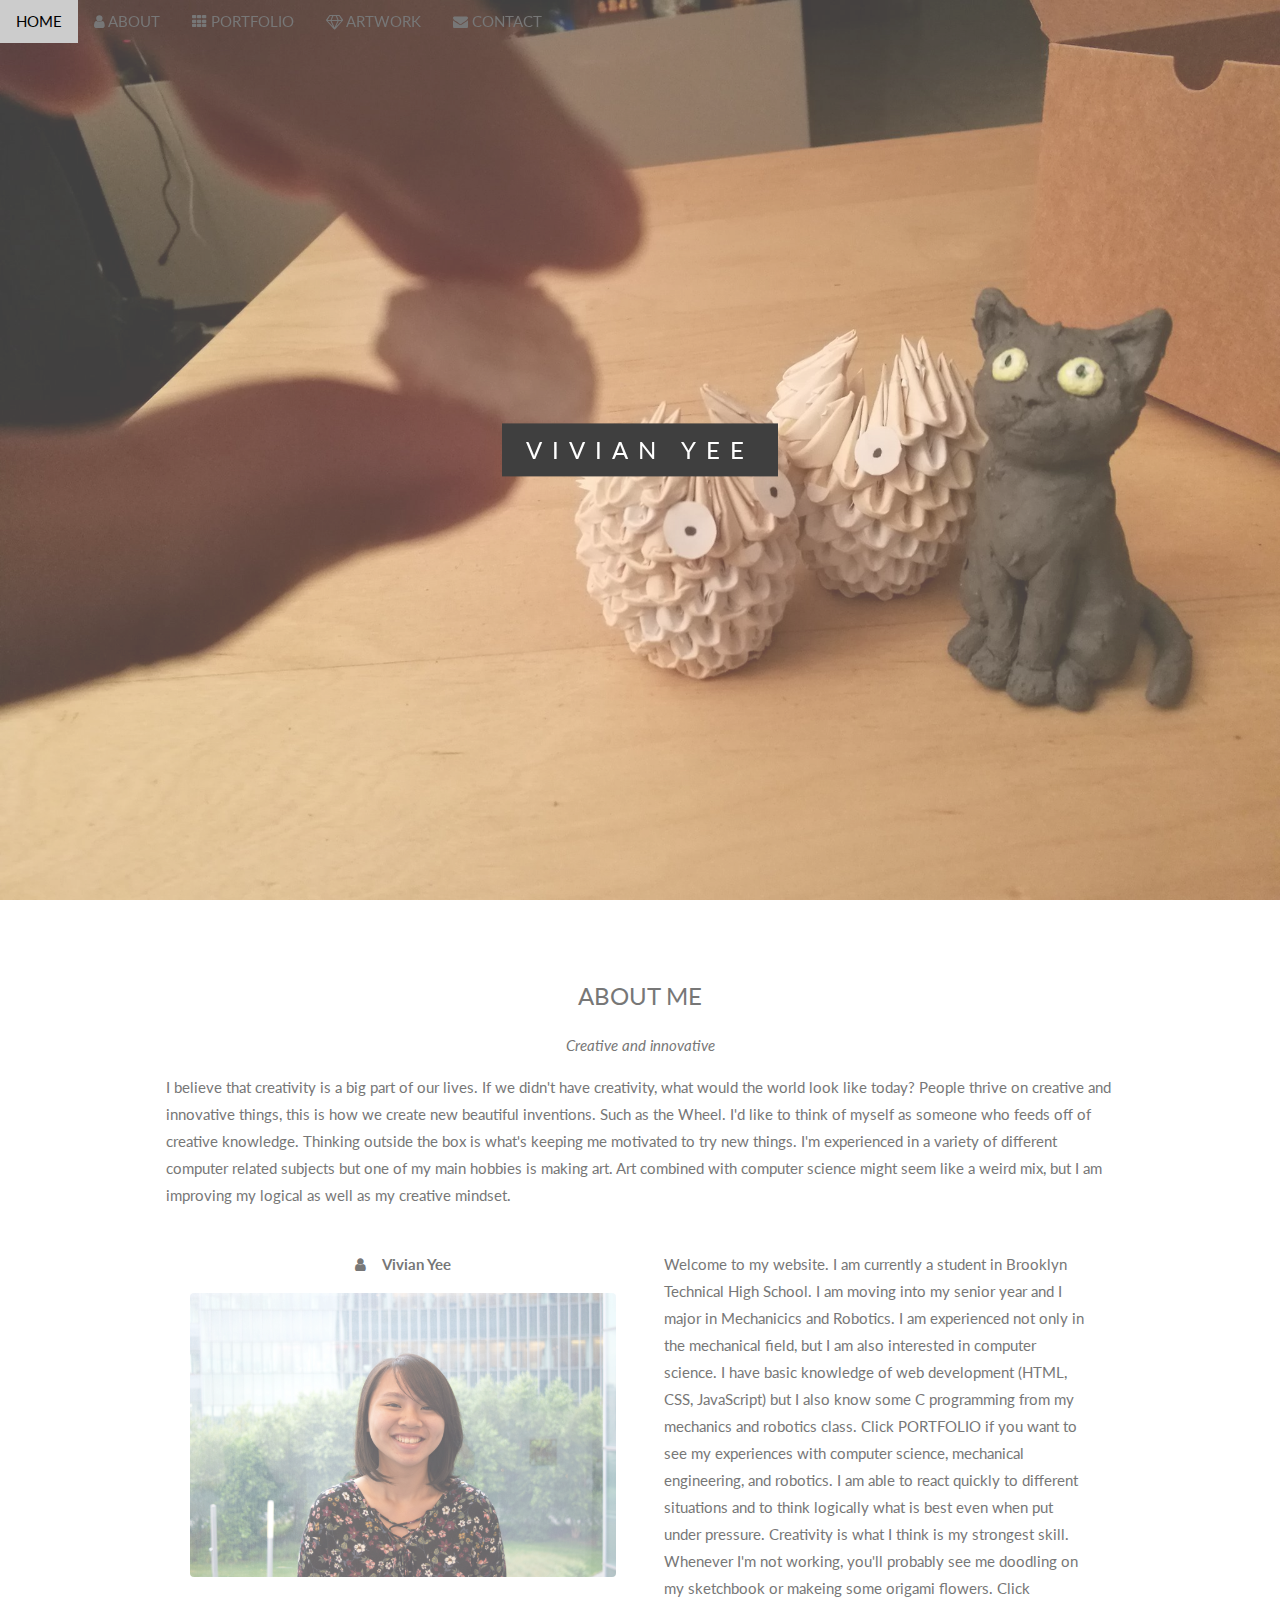
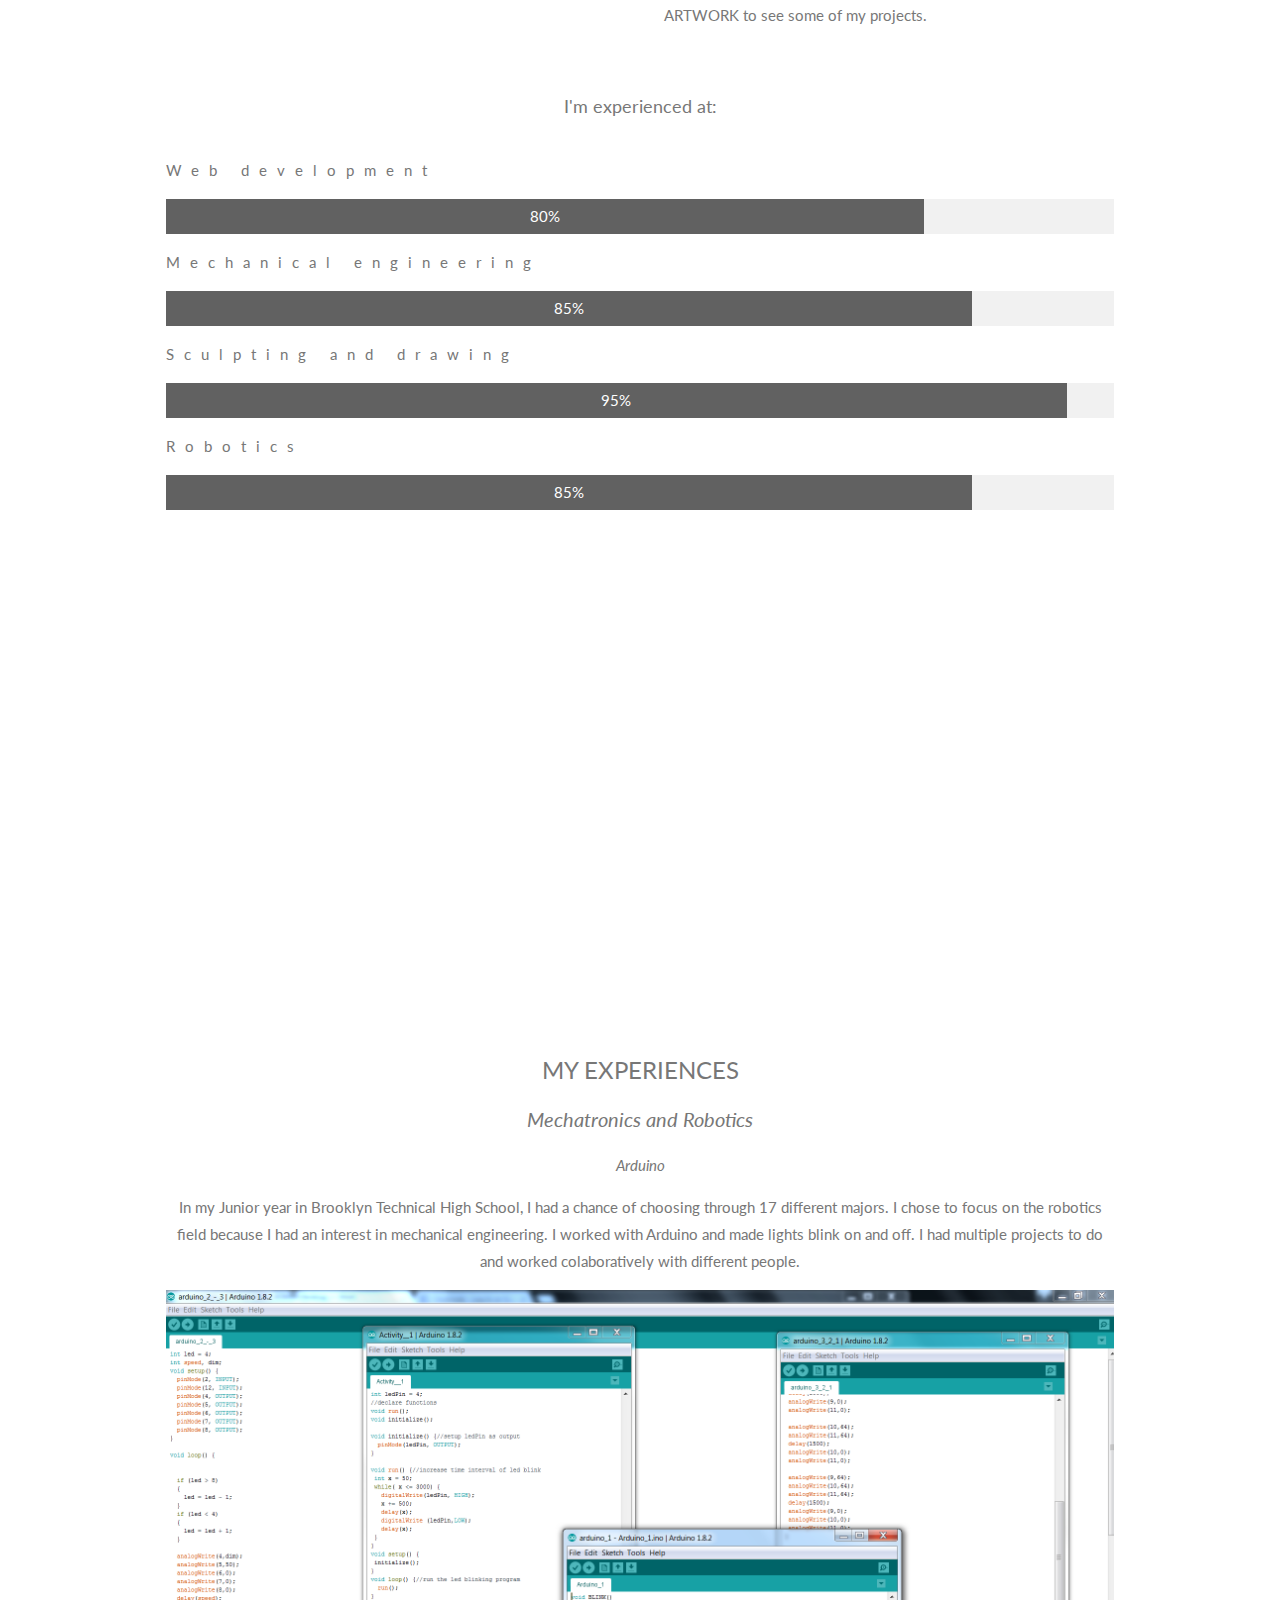
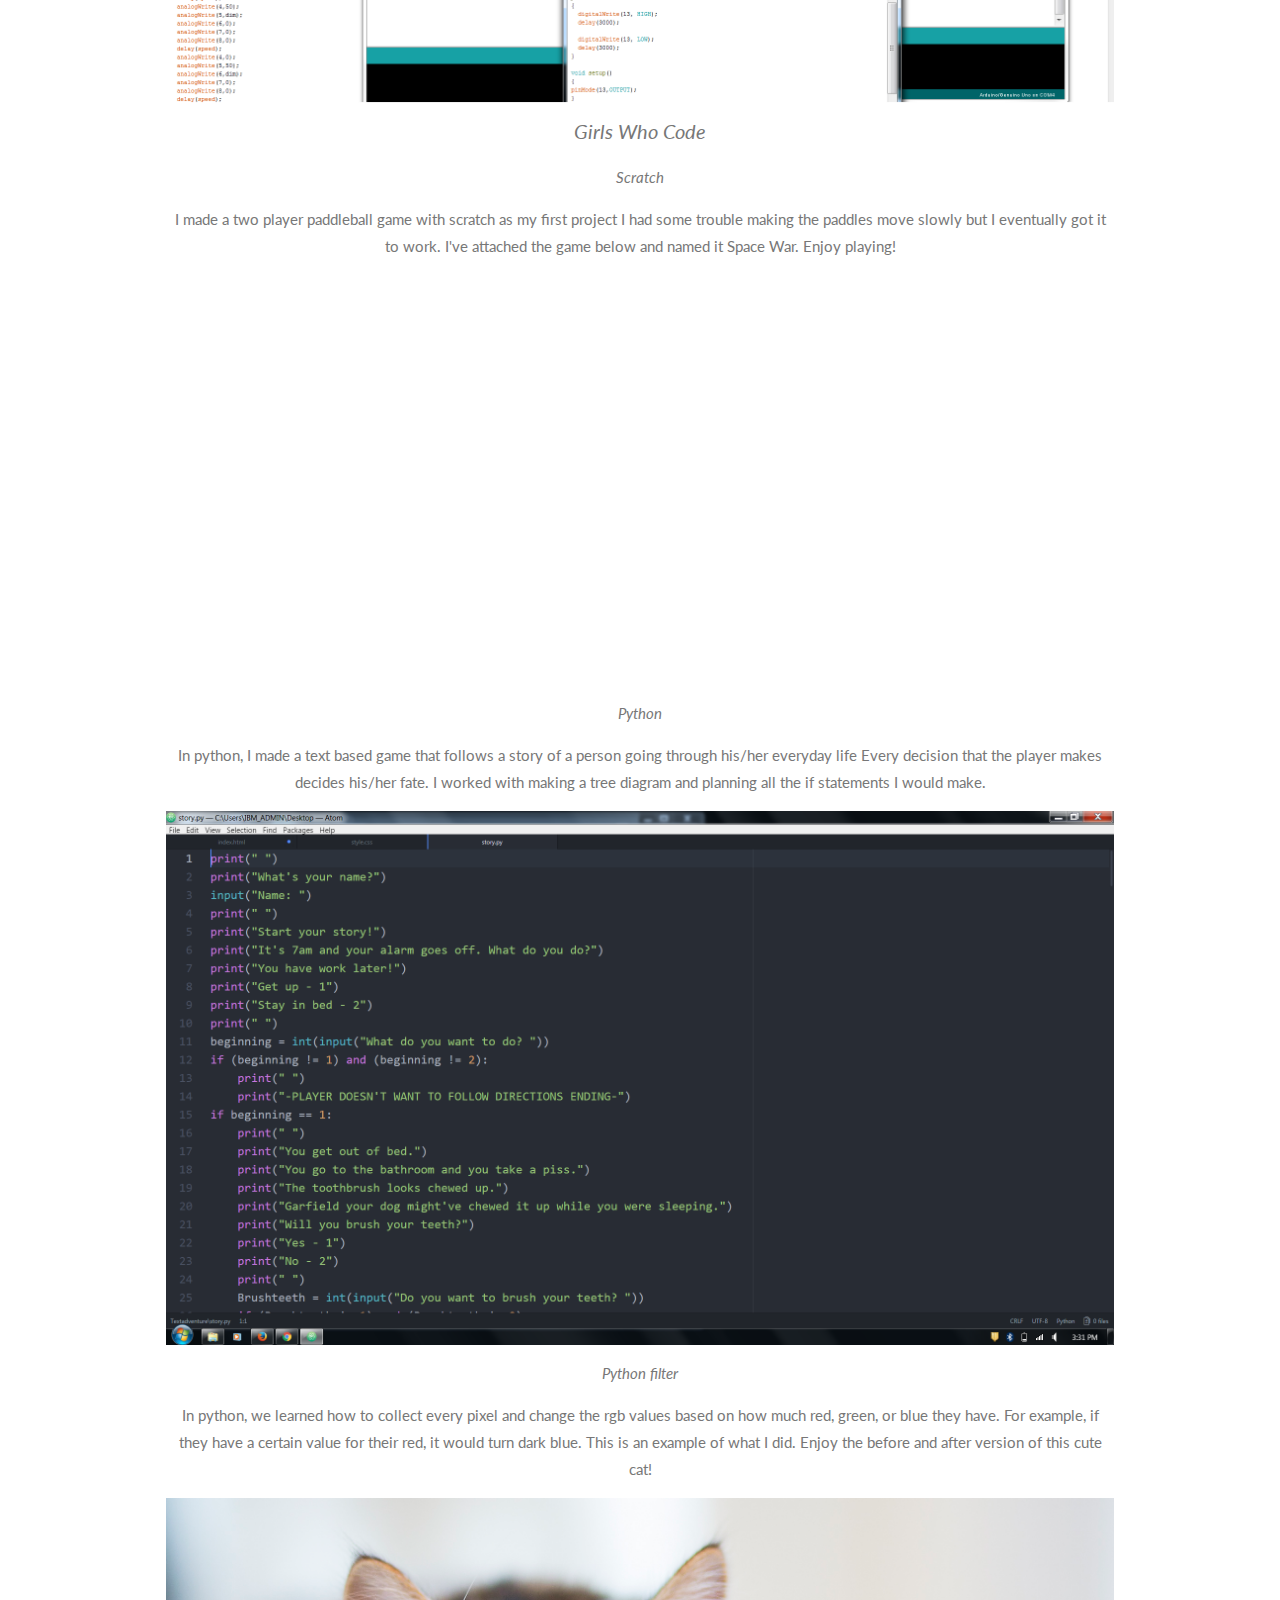
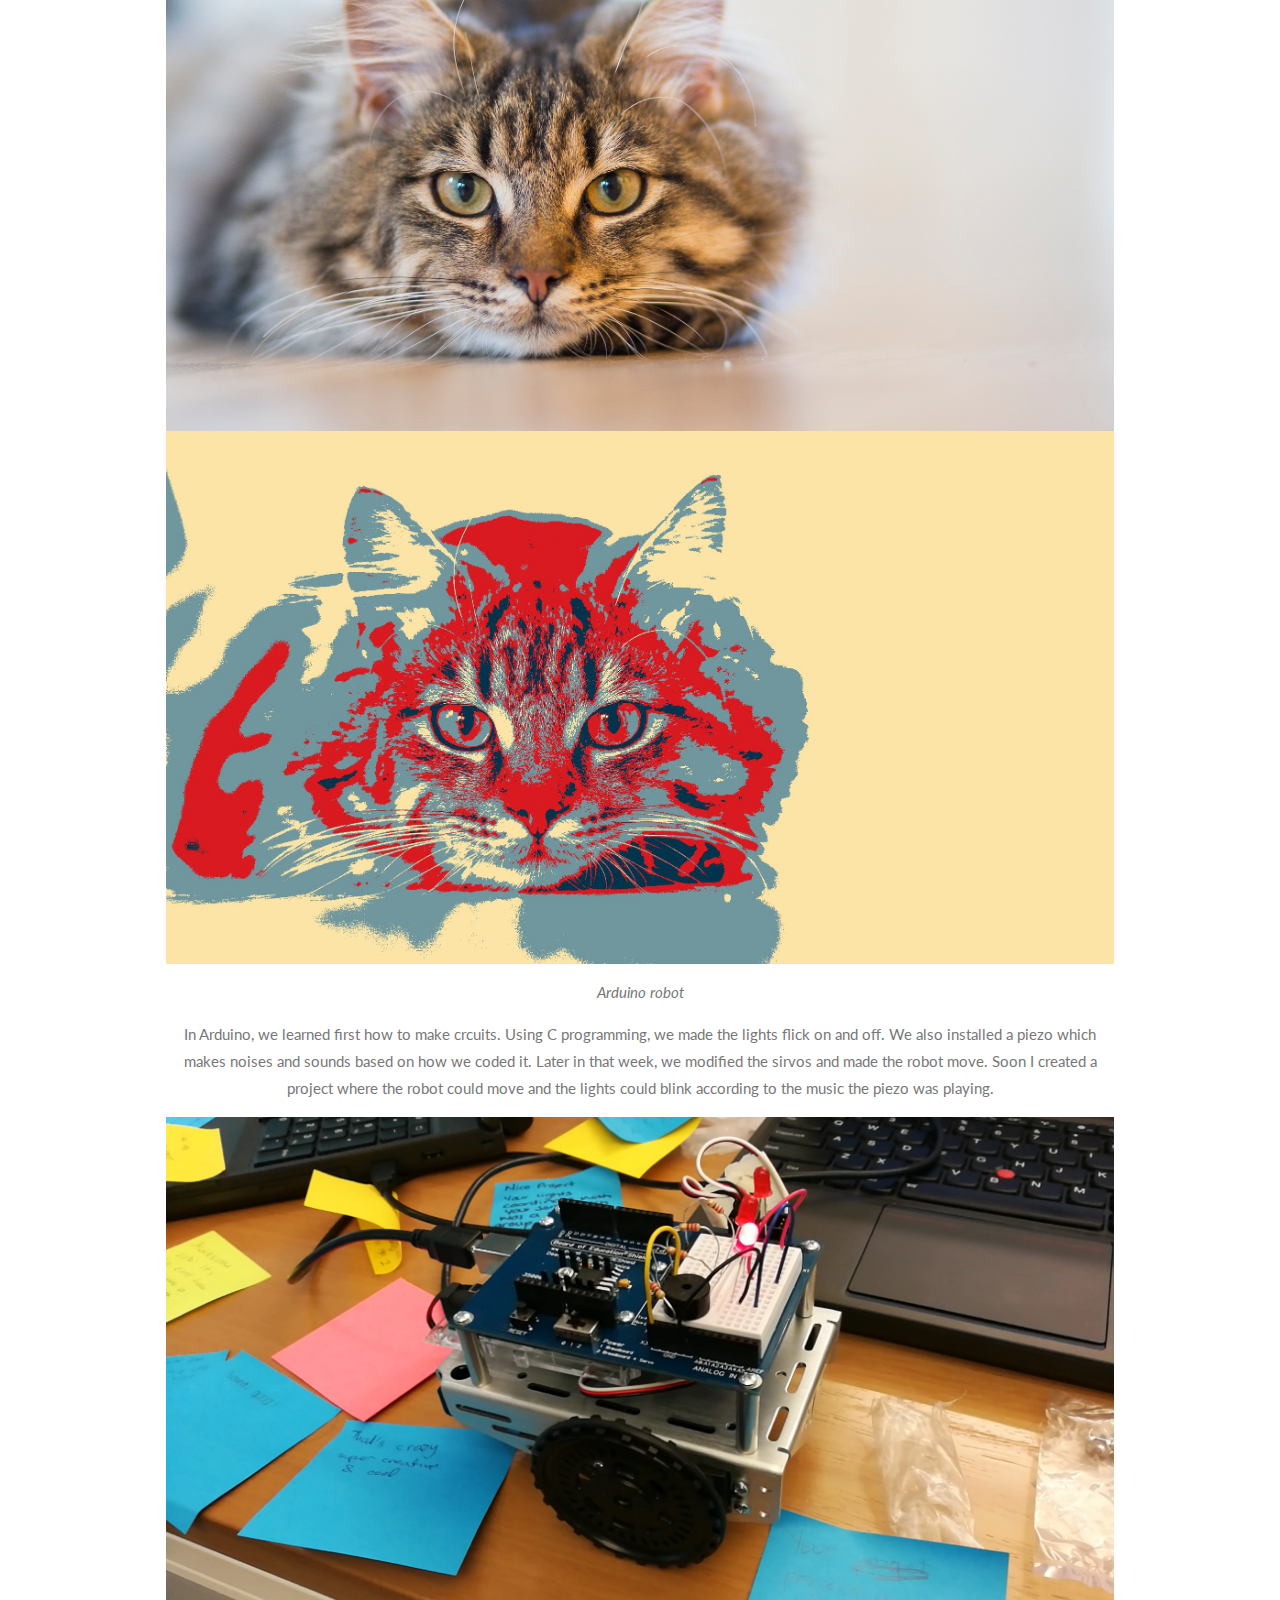
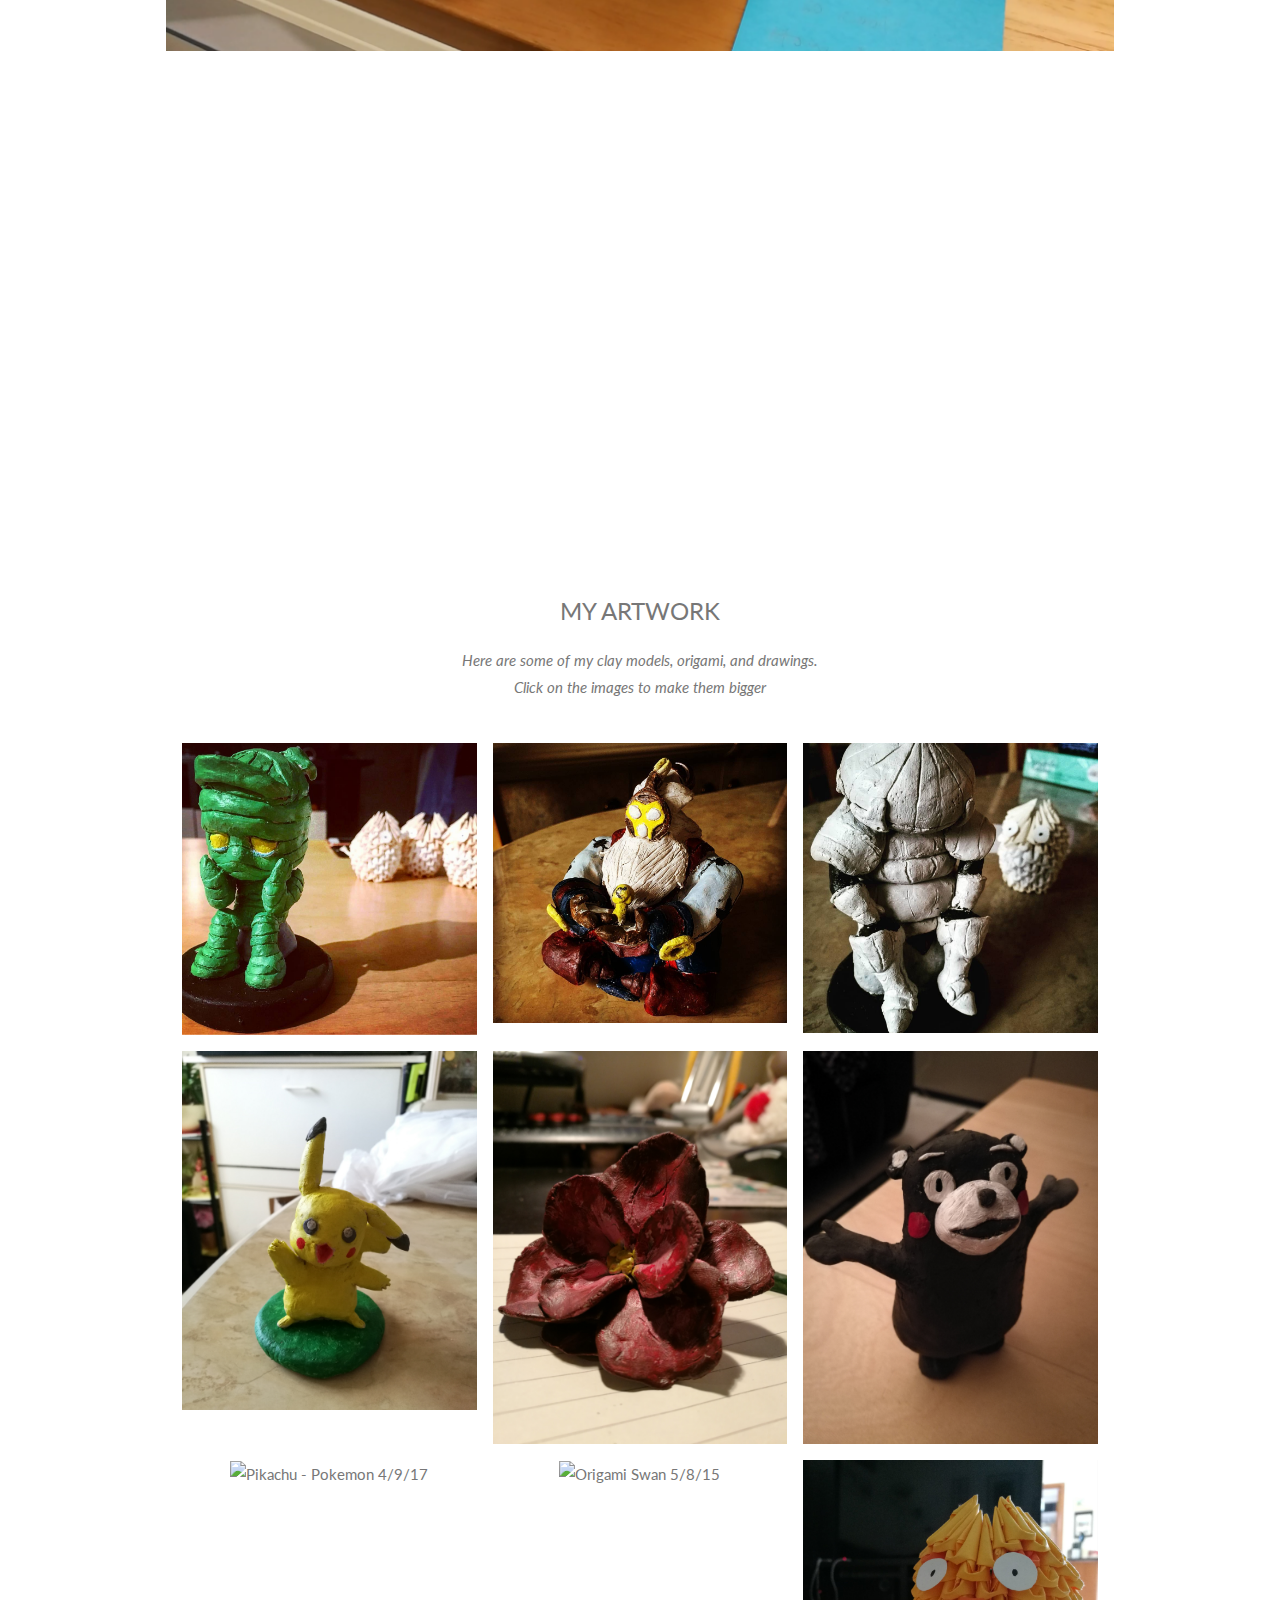
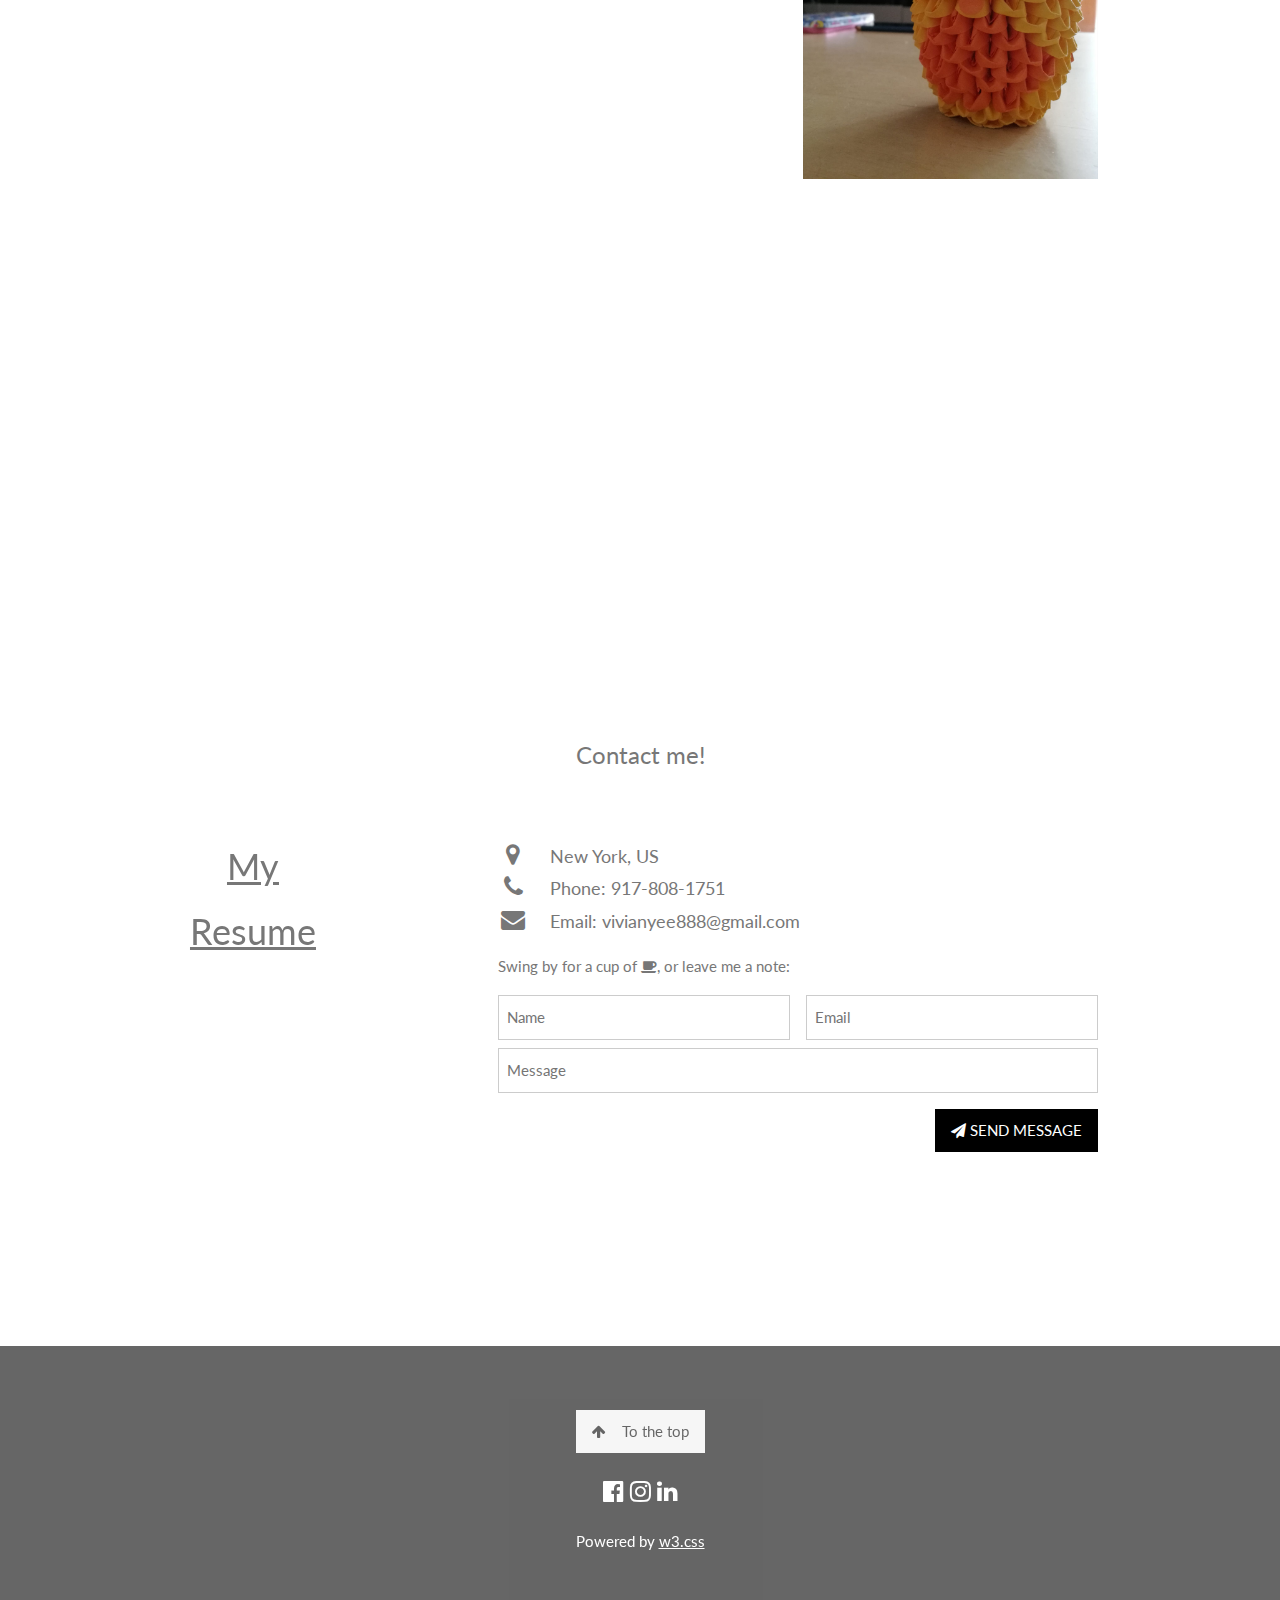
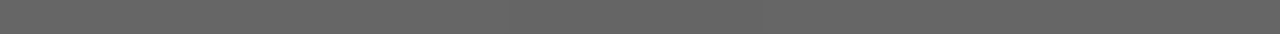
==== index.html @ e50b9c4d "Update index.html" ====
<!-- <!DOCTYPE html>
<html>
  <head>
    <meta charset="utf-8">
    <title>VIVIAN</title>
    <link rel="stylesheet" href="style.css">
    <link rel="stylesheet" href="https://maxcdn.bootstrapcdn.com/bootstrap/3.3.7/css/bootstrap.min.css">
  </head>
  <body id="first">
    <body scroll="no" style="overflow: hidden">
      <br><br><br><br><br>
    <div class="front"><br>
      <img src="me.jpeg" alt="me"width="250px"class="index1">
      <h1 class="index">VIVIAN YEE</h1><br>
      <p class="white"id="nobak">Hi I'm Vivian and I attend Brooklyn Technical High School. I like to eat cookies and cupcakes. I also enjoy feasting on sushi. I am currently in the Mechatronics and Robotics major.</p>
      <div class="row"class="index1"><center>
        <div class="col-md-4"><h3><a href="index1.html">- Code -</a></h3></div>
        <div class="col-md-4"><h3><a href="index2.html">- Art -</a></h3></div>
        <div class="col-md-4"><h3><a href="index3.html">- Activities -</a></h3></div>
        <div class="col-md-4"><h3><a href="RESUME.pdf">- Resume -</a></h3></div>
      </div><br>
    </div>
  </body>
</html> -->
<!DOCTYPE html>
<html>
<title>Vivian Yee</title>
<meta charset="UTF-8">
<meta name="viewport" content="width=device-width, initial-scale=1">
<link rel="stylesheet" href="https://www.w3schools.com/w3css/4/w3.css">
<link rel="stylesheet" href="https://fonts.googleapis.com/css?family=Lato">
<link rel="stylesheet" href="https://cdnjs.cloudflare.com/ajax/libs/font-awesome/4.7.0/css/font-awesome.min.css">
<style>
body,h1,h2,h3,h4,h5,h6 {font-family: "Lato", sans-serif;}
body, html {
    height: 100%;
    color: #777;
    line-height: 1.8;
}

/* Create a Parallax Effect */
.bgimg-1, .bgimg-2, .bgimg-3, .bgimg-4 {
    background-attachment: fixed;
    background-position: center;
    background-repeat: no-repeat;
    background-size: cover;
}

/* First image (Logo. Full height) */
.bgimg-1 {
    background-image: url('cat.jpg');
    min-height: 100%;
}

/* Second image (Portfolio) */
.bgimg-2 {
    background-image: url("nut.jpg");
    min-height: 400px;
}

/* Third image (Contact) */
.bgimg-3 {
    background-image: url("aot.jpg");
    min-height: 400px;
}

.bgimg-4{
  background-image: url(gif.gif);
  min-height: 400px;
}

.w3-wide {letter-spacing: 10px;}
.w3-hover-opacity {cursor: pointer;}

/* Turn off parallax scrolling for tablets and phones */
@media only screen and (max-device-width: 1024px) {
    .bgimg-1, .bgimg-2, .bgimg-3, .bgimg-4 {
        background-attachment: scroll;
    }
}
</style>
<body>

<!-- Navbar (sit on top) -->
<div class="w3-top">
  <div class="w3-bar" id="myNavbar">
    <a class="w3-bar-item w3-button w3-hover-black w3-hide-medium w3-hide-large w3-right" href="javascript:void(0);" onclick="toggleFunction()" title="Toggle Navigation Menu">
      <i class="fa fa-bars"></i>
    </a>
    <a href="#home" class="w3-bar-item w3-button">HOME</a>
    <a href="#about" class="w3-bar-item w3-button w3-hide-small"><i class="fa fa-user"></i> ABOUT</a>
    <a href="#portfolio" class="w3-bar-item w3-button w3-hide-small"><i class="fa fa-th"></i> PORTFOLIO</a>
    <a href="#artwork" class="w3-bar-item w3-button w3-hide-small"><i class="fa fa-diamond"></i> ARTWORK</a>
    <a href="#contact" class="w3-bar-item w3-button w3-hide-small"><i class="fa fa-envelope"></i> CONTACT</a>
    <a href="#" class="w3-bar-item w3-button w3-hide-small w3-right w3-hover-red">
    </a>
  </div>

  <!-- Navbar on small screens -->
  <div id="navDemo" class="w3-bar-block w3-white w3-hide w3-hide-large w3-hide-medium">
    <a href="#about" class="w3-bar-item w3-button" onclick="toggleFunction()">ABOUT</a>
    <a href="#portfolio" class="w3-bar-item w3-button" onclick="toggleFunction()">PORTFOLIO</a>
    <a href="#artwork" class="w3-bar-item w3-button" onclick="toggleFunction()">ARTWORK</a>
    <a href="#contact" class="w3-bar-item w3-button" onclick="toggleFunction()">CONTACT</a>
    <a href="#" class="w3-bar-item w3-button">SEARCH</a>
  </div>
</div>

<!-- First Parallax Image with Logo Text -->
<div class="bgimg-1 w3-display-container w3-opacity-min" id="home">
  <div class="w3-display-middle" style="white-space:nowrap;">
    <span class="w3-center w3-padding-large w3-black w3-xlarge w3-wide w3-animate-opacity">VIVIAN YEE</span>
  </div>
</div>

<!-- Container (About Section) -->
<div class="w3-content w3-container w3-padding-64" id="about">
  <h3 class="w3-center">ABOUT ME</h3>
  <p class="w3-center"><em>Creative and innovative</em></p>
  <p>I believe that creativity is a big part of our lives. If we didn't have creativity, what would the world look like today? People thrive on creative and innovative things, this is how we create new beautiful inventions. Such as the Wheel. I'd like to think of myself
  as someone who feeds off of creative knowledge. Thinking outside the box is what's keeping me motivated to try new things. I'm experienced in a variety of different computer related subjects but one of my main hobbies is making art. Art combined with computer science
  might seem like a weird mix, but I am improving my logical as well as my creative mindset.</p>
  <div class="w3-row">
    <div class="w3-col m6 w3-center w3-padding-large">
      <p><b><i class="fa fa-user w3-margin-right"></i>Vivian Yee</b></p>
      <img src="vivian.jpg" class="w3-round w3-image w3-opacity w3-hover-opacity-off" alt="Photo of Me" width="500" height="333">
    </div>

    <!-- Hide this text on small devices -->
    <div class="w3-col m6 w3-hide-small w3-padding-large">
      <p>Welcome to my website. I am currently a student in Brooklyn Technical High School. I am moving into my senior year and I major in Mechanicics and Robotics. I am experienced not only in the mechanical field, but I am also interested in computer science.
      I have basic knowledge of web development (HTML, CSS, JavaScript) but I also know some C programming from my mechanics and robotics class.  Click PORTFOLIO if you want to see my experiences with computer science, mechanical engineering, and robotics. I am able to react quickly to different situations and to think logically what is best even when put under pressure. Creativity
      is what I think is my strongest skill. Whenever I'm not working, you'll probably see me doodling on my sketchbook or makeing some origami flowers. Click ARTWORK to see some of my projects.</p>
    </div>
  </div>
  <p class="w3-large w3-center w3-padding-16">I'm experienced at:</p>
  <p class="w3-wide">Web development</p>
  <div class="w3-light-grey">
    <div class="w3-container w3-padding-small w3-dark-grey w3-center" style="width:80%">80%</div>
  </div>
  <p class="w3-wide">Mechanical engineering</p>
  <div class="w3-light-grey">
    <div class="w3-container w3-padding-small w3-dark-grey w3-center" style="width:85%">85%</div>
  </div>
  <p class="w3-wide">Sculpting and drawing</p>
  <div class="w3-light-grey">
    <div class="w3-container w3-padding-small w3-dark-grey w3-center" style="width:95%">95%</div>
  </div>
  <p class="w3-wide">Robotics</p>
  <div class="w3-light-grey">
    <div class="w3-container w3-padding-small w3-dark-grey w3-center" style="width:85%">85%</div>
  </div>
</div>

<div class="bgimg-2 w3-display-container w3-opacity-min">
  <div class="w3-display-middle">
    <span class="w3-xxlarge w3-text-white w3-wide">PORTFOLIO</span>
  </div>
</div>

<div class="w3-content w3-container w3-padding-64" id="portfolio">
  <h3 class="w3-center">MY EXPERIENCES</h3>
  <h4 class="w3-center"><em>Mechatronics and Robotics</em></h4>
  <p class="w3-center"><em>Arduino</em></p>
  <center><p>In my Junior year in Brooklyn Technical High School,
  I had a chance of choosing through 17 different majors.
  I chose to focus on the robotics field because I had an interest in mechanical engineering.
  I worked with Arduino and made lights blink on and off.
  I had multiple projects to do and worked colaboratively with different people.</p></center>
    <img src="arduino.png" style="width:100%" onclick="onClick(this)" class="w3-hover-opacity" alt="Arduino blink projects">
  <h4 class="w3-center"><em>Girls Who Code</em></h4>
    <p class="w3-center"><em>Scratch</em></p>
  <center><p>I made a two player paddleball game with scratch as my first project
    I had some trouble making the paddles move slowly but I eventually got it to work.
    I've attached the game below and named it Space War.
    Enjoy playing!</p></center>
    <div><center><iframe allowtransparency="true" width="485" height="402" class="center" src="//scratch.mit.edu/projects/embed/168668857/?autostart=false" frameborder="0" allowfullscreen></iframe></center></div>
  <p class="w3-center"><em>Python</em></p>
  <center><p>In python, I made a text based game that follows a story of
a person going through his/her everyday life
Every decision that the player makes decides his/her fate.
I worked with making a tree diagram and planning all the if statements I would make.</p></center>
    <img src="story.png" style="width:100%" onclick="onClick(this)" class="w3-hover-opacity" alt="Python text based story">
    <p class="w3-center"><em>Python filter</em></p>
    <center><p>In python, we learned how to collect every pixel
and change the rgb values based on how much red, green, or blue they have.
For example, if they have a certain value for their red, it would turn dark blue.
This is an example of what I did. Enjoy the before and after version of this cute cat!</p></center>
      <img src="catbee.jpeg" style="width:100%" onclick="onClick(this)" class="w3-hover-opacity" alt="Python original cat">
<img src="recolored.jpg" style="width:100%" onclick="onClick(this)" class="w3-hover-opacity" alt="Python recolored cat">
<p class="w3-center"><em>Arduino robot</em></p>
<center><p>In Arduino, we learned first how to make crcuits.
Using C programming, we made the lights flick on and off.
We also installed a piezo which makes noises and sounds based on how we coded it.
Later in that week, we modified the sirvos and made the robot move.
Soon I created a project where the robot could move and the lights could blink
according to the music the piezo was playing.</p></center>
  <img src="robot.png" style="width:100%" onclick="onClick(this)" class="w3-hover-opacity" alt="Arduino robot">
</div>

<!-- Second Parallax Image with Portfolio Text -->
<div class="bgimg-3 w3-display-container w3-opacity-min">
  <div class="w3-display-middle">
    <span class="w3-xxlarge w3-text-white w3-wide">ARTWORK</span>
  </div>
</div>

<!-- Container (Portfolio Section) -->
<div class="w3-content w3-container w3-padding-64" id="artwork">
  <h3 class="w3-center">MY ARTWORK</h3>
  <p class="w3-center"><em>Here are some of my clay models, origami, and drawings.<br> Click on the images to make them bigger</em></p><br>

  <!-- Responsive Grid. Four columns on tablets, laptops and desktops. Will stack on mobile devices/small screens (100% width) -->
  <div class="w3-row-padding w3-center">
    <div class="w3-col m4">
      <img src="img5.png" style="width:100%" onclick="onClick(this)" class="w3-hover-opacity" alt="Amumu - League of Legends 12/30/16">
    </div>

    <div class="w3-col m4">
      <img src="img6.png" style="width:100%" onclick="onClick(this)" class="w3-hover-opacity" alt="Bard - League of Legends 2/5/17">
    </div>

    <div class="w3-col m4">
      <img src="img4.png" style="width:100%" onclick="onClick(this)" class="w3-hover-opacity" alt="Onion Knight - Dark Souls 1/30/17">
    </div>

  </div>

  <div class="w3-row-padding w3-center w3-section">
    <div class="w3-col m4">
      <img src="img1.jpg" style="width:100%" onclick="onClick(this)" class="w3-hover-opacity" alt="Pikachu - Pokemon 4/9/17">
    </div>

    <div class="w3-col m4">
      <img src="img2.jpg" style="width:100%" onclick="onClick(this)" class="w3-hover-opacity" alt="Rose 5/14/17">
    </div>
    <div class="w3-col m4">
      <img src="img3.jpg" style="width:100%" onclick="onClick(this)" class="w3-hover-opacity" alt="Kumamon 6/8/17">
    </div>
  </div>
  <div class="w3-row-padding w3-center w3-section">
    <div class="w3-col m4">
      <img src="brook.jpg" style="width:100%" onclick="onClick(this)" class="w3-hover-opacity" alt="Pikachu - Pokemon 4/9/17">
    </div>


    <div class="w3-col m4">
      <img src="bird.png" style="width:100%" onclick="onClick(this)" class="w3-hover-opacity" alt="Origami Swan 5/8/15">
    </div>
    <div class="w3-col m4">
      <img src="dude.jpg" style="width:100%" onclick="onClick(this)" class="w3-hover-opacity" alt="Origami Fluff 12/23/15">
    </div>
  </div>
</div>

<!-- Modal for full size images on click-->
<div id="modal01" class="w3-modal w3-black" onclick="this.style.display='none'">
  <span class="w3-button w3-large w3-black w3-display-topright" title="Close Modal Image"><i class="fa fa-remove"></i></span>
  <div class="w3-modal-content w3-animate-zoom w3-center w3-transparent w3-padding-64">
    <img id="img01" class="w3-image">
    <p id="caption" class="w3-opacity w3-large"></p>
  </div>
</div>

<!-- Third Parallax Image with Portfolio Text -->
<div class="bgimg-4 w3-display-container w3-opacity-min">
  <div class="w3-display-middle">
     <span class="w3-xxlarge w3-text-white w3-wide">CONTACT</span>
  </div>
</div>

<!-- Container (Contact Section) -->
<div class="w3-content w3-container w3-padding-64" id="contact">
  <h3 class="w3-center">Contact me!</h3>

  <div class="w3-row w3-padding-32 w3-section">
    <div class="w3-col m4 w3-container">

      <div class="w3-round-large w3-greyscale" style="width:50%;height:400px;"><center><h1><a href="RESUME.pdf">My <br> Resume</a></h1></center></div>
    </div>
    <div class="w3-col m8 w3-panel">
      <div class="w3-large w3-margin-bottom">
        <i class="fa fa-map-marker fa-fw w3-hover-text-black w3-xlarge w3-margin-right"></i> New York, US<br>
        <i class="fa fa-phone fa-fw w3-hover-text-black w3-xlarge w3-margin-right"></i> Phone: 917-808-1751<br>
        <i class="fa fa-envelope fa-fw w3-hover-text-black w3-xlarge w3-margin-right"></i> Email: vivianyee888@gmail.com<br>
      </div>

      <!-- FORM -->
      <p>Swing by for a cup of <i class="fa fa-coffee"></i>, or leave me a note:</p>
      <form action="/action_page.php" target="_blank">
        <div class="w3-row-padding" style="margin:0 -16px 8px -16px">
          <div class="w3-half">
            <input class="w3-input w3-border" type="text" placeholder="Name" required name="Name">
          </div>
          <div class="w3-half">
            <input class="w3-input w3-border" type="text" placeholder="Email" required name="Email">
          </div>
        </div>
        <input class="w3-input w3-border" type="text" placeholder="Message" required name="Message">
        <button class="w3-button w3-black w3-right w3-section" type="submit">
          <i class="fa fa-paper-plane"></i> SEND MESSAGE
        </button>
      </form>
    </div>
  </div>
</div>

<!-- Footer -->
<footer class="w3-center w3-black w3-padding-64 w3-opacity w3-hover-opacity-off">
  <a href="#home" class="w3-button w3-light-grey"><i class="fa fa-arrow-up w3-margin-right"></i>To the top</a>
  <div class="w3-xlarge w3-section">
    <a href="https://www.facebook.com/Vivianyee888"><i class="fa fa-facebook-official w3-hover-opacity"></i></a>
    <a href="https://www.instagram.com/vivian_eye/"><i class="fa fa-instagram w3-hover-opacity"></i></a>
    <a href="https://www.linkedin.com/in/vivian-yee-37ab53145/"><i class="fa fa-linkedin w3-hover-opacity"></i></a>
  </div>
  <p>Powered by <a href="https://www.w3schools.com/w3css/default.asp" title="W3.CSS" target="_blank" class="w3-hover-text-green">w3.css</a></p>
</footer>

<!-- Add Google Maps -->
<script>

// Modal Image Gallery
function onClick(element) {
  document.getElementById("img01").src = element.src;
  document.getElementById("modal01").style.display = "block";
  var captionText = document.getElementById("caption");
  captionText.innerHTML = element.alt;
}

// Change style of navbar on scroll
window.onscroll = function() {myFunction()};
function myFunction() {
    var navbar = document.getElementById("myNavbar");
    if (document.body.scrollTop > 100 || document.documentElement.scrollTop > 100) {
        navbar.className = "w3-bar" + " w3-card-2" + " w3-animate-top" + " w3-white";
    } else {
        navbar.className = navbar.className.replace(" w3-card-2 w3-animate-top w3-white", "");
    }
}

// Used to toggle the menu on small screens when clicking on the menu button
function toggleFunction() {
    var x = document.getElementById("navDemo");
    if (x.className.indexOf("w3-show") == -1) {
        x.className += " w3-show";
    } else {
        x.className = x.className.replace(" w3-show", "");
    }
}
</script>
<script src="https://maps.googleapis.com/maps/api/js?key=AIzaSyBu-916DdpKAjTmJNIgngS6HL_kDIKU0aU&callback=myMap"></script>
<!--
To use this code on your website, get a free API key from Google.
Read more at: https://www.w3schools.com/graphics/google_maps_basic.asp
-->

</body>
</html>
---- style.css ----
#first{
  /* The image used */
  background-image: url("cat.jpg");
}
.center{
    display: block;
    margin: 0 auto;
}
.front{
    background-color: #ffdab9 !important;
    width:900px;
    padding: 20px;
    display: block;
    margin: 0 auto;
}
.index{
  text-shadow: 4px 4px gray;
  padding-bottom: 7px;
  font-size: 30px;
  text-align: center;
  color:white;
}
.white{
  color:white;
}
.woo{
  width:1000px;
}
.dude{
  border-bottom: 3px;
  border-bottom-style: solid;
  background-color: white;
  letter-spacing: 3px;
}
.right{
  position: relative;right:0px;
}
.border-bottom{
  border-bottom: 3px;
  border-bottom-style: solid;
  padding-bottom: 75px;
}

.index1{
  position: relative;
  float: left;
}
.hi{
  font-weight: bold;
  font-size: 30px;
  text-align: center;
  background-color: #BE97C6;
}
.subs{
  text-align: center;
  font-weight: 300;
  background-color: white;
}
.box{
  width:300px;
  margin: auto;
  width: 50%;
}
#space{
  border-style: double;
  float: left;
  border: 10px;
  width: 230px!important;
}
.p{
  text-align: center;
  font-size: 20px;
  letter-spacing: 3px;
  background-color: #8661C1;
}
#nobak{
  text-align: center;
  font-size: 20px;
  letter-spacing: 3px;
}
body{
  font-size: 30px;
  background-color: #ffdab9 !important;
}
.circleBase {
    border-radius: 50%;
    border-style: solid;
    border-color: white;
    width: 500px;
    height: 600px;
    margin:auto;
    background-color: white;
}
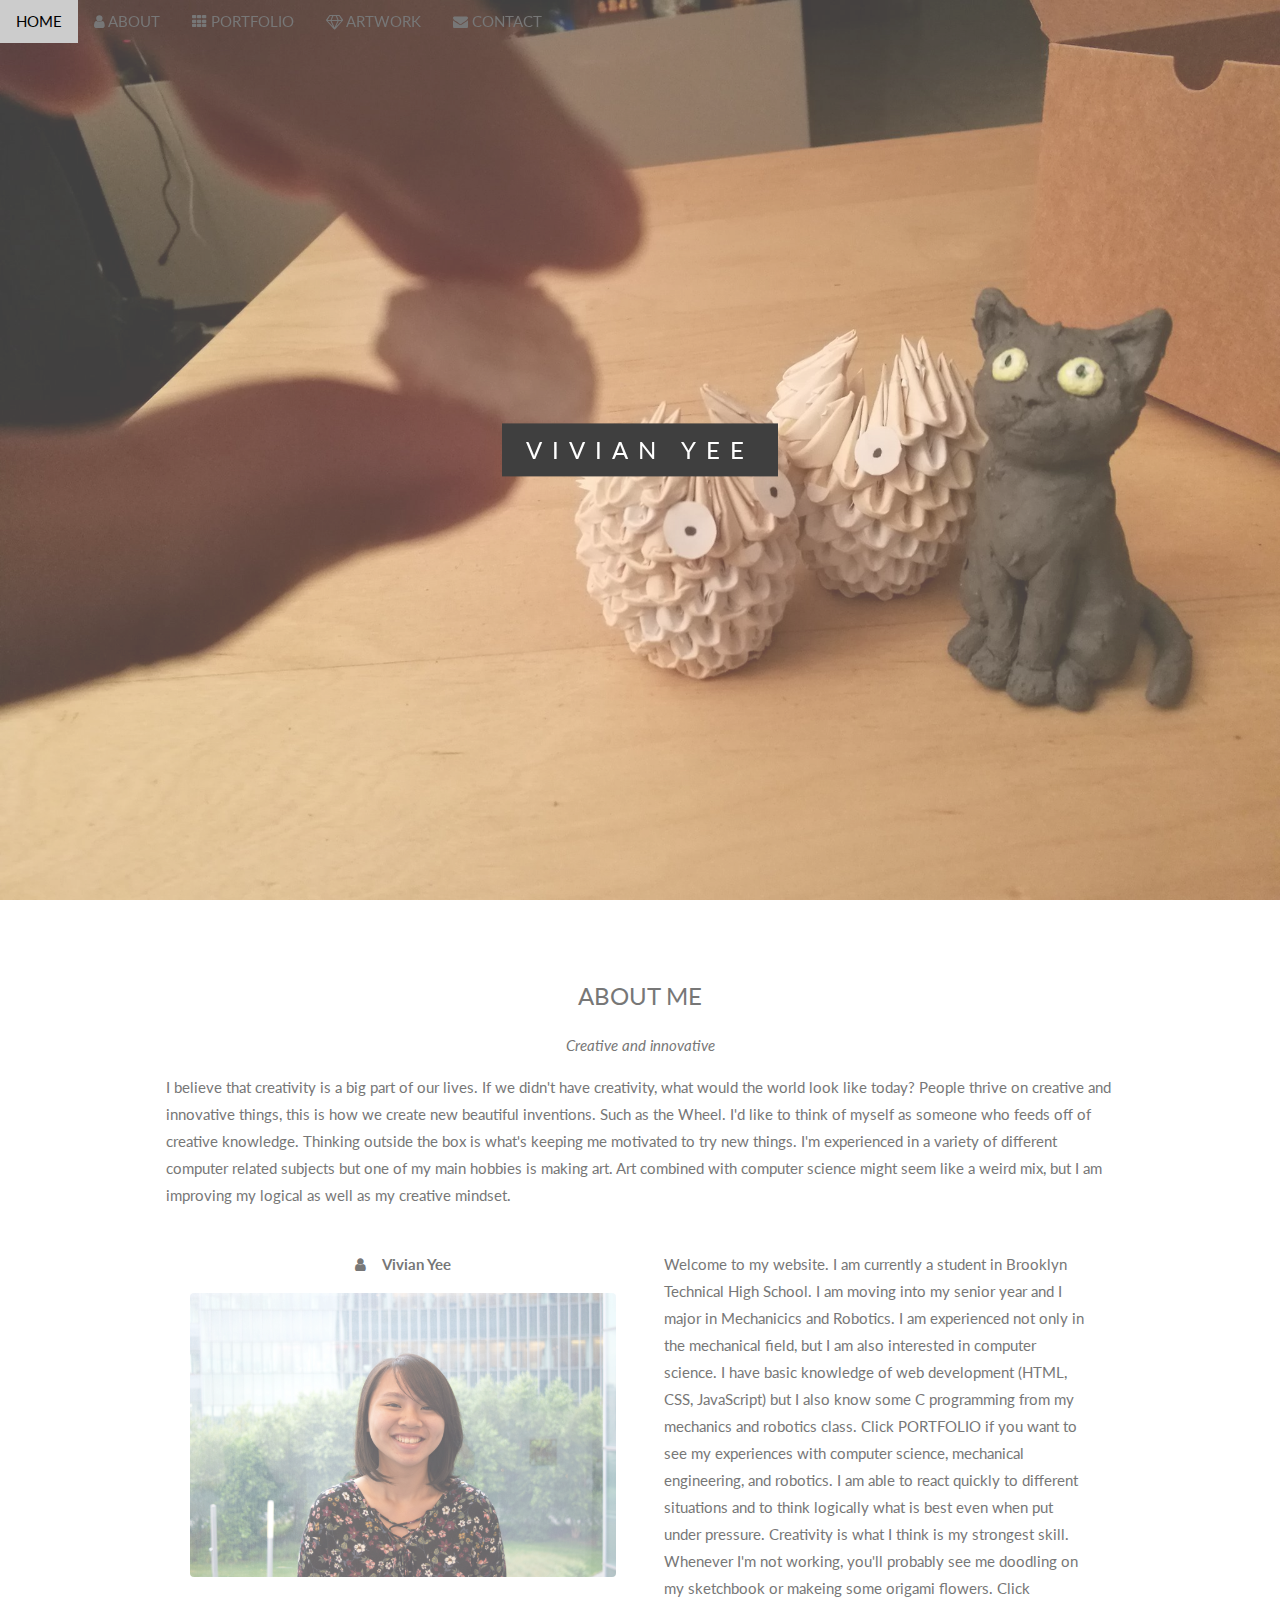
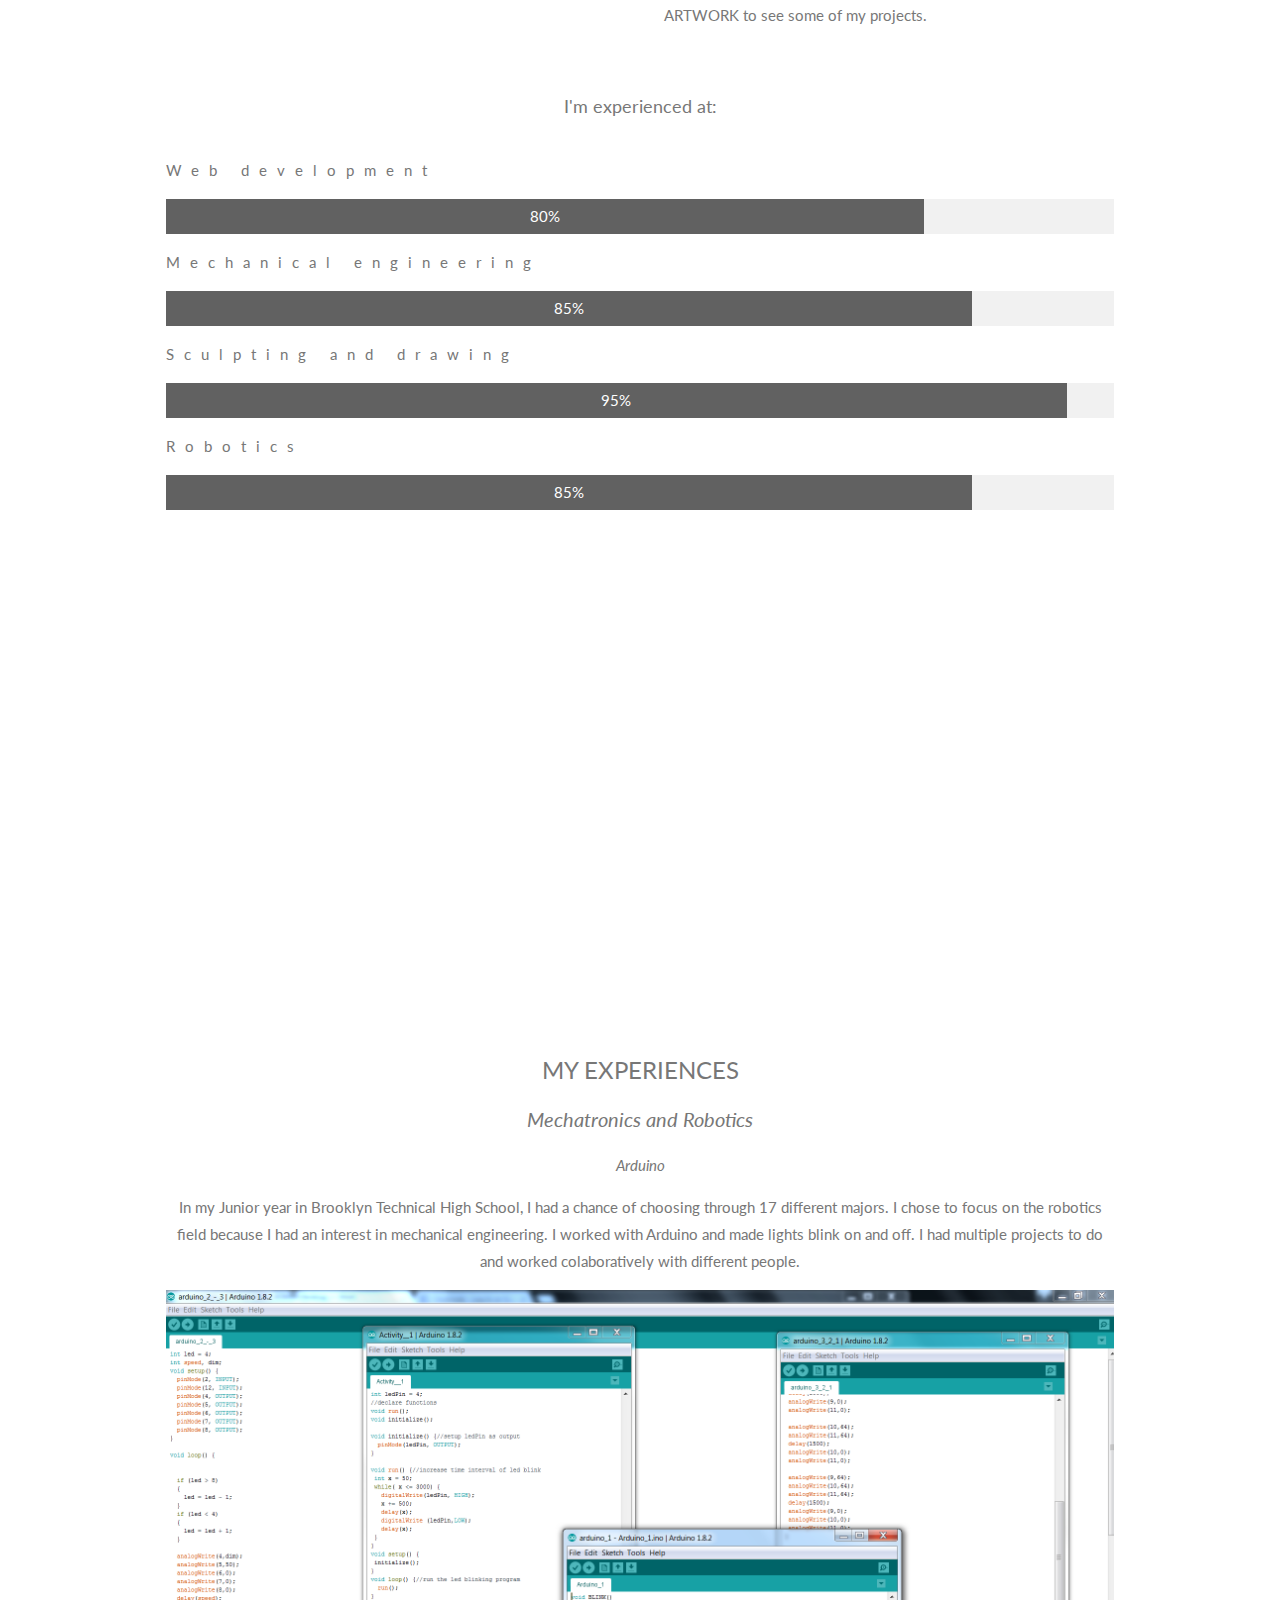
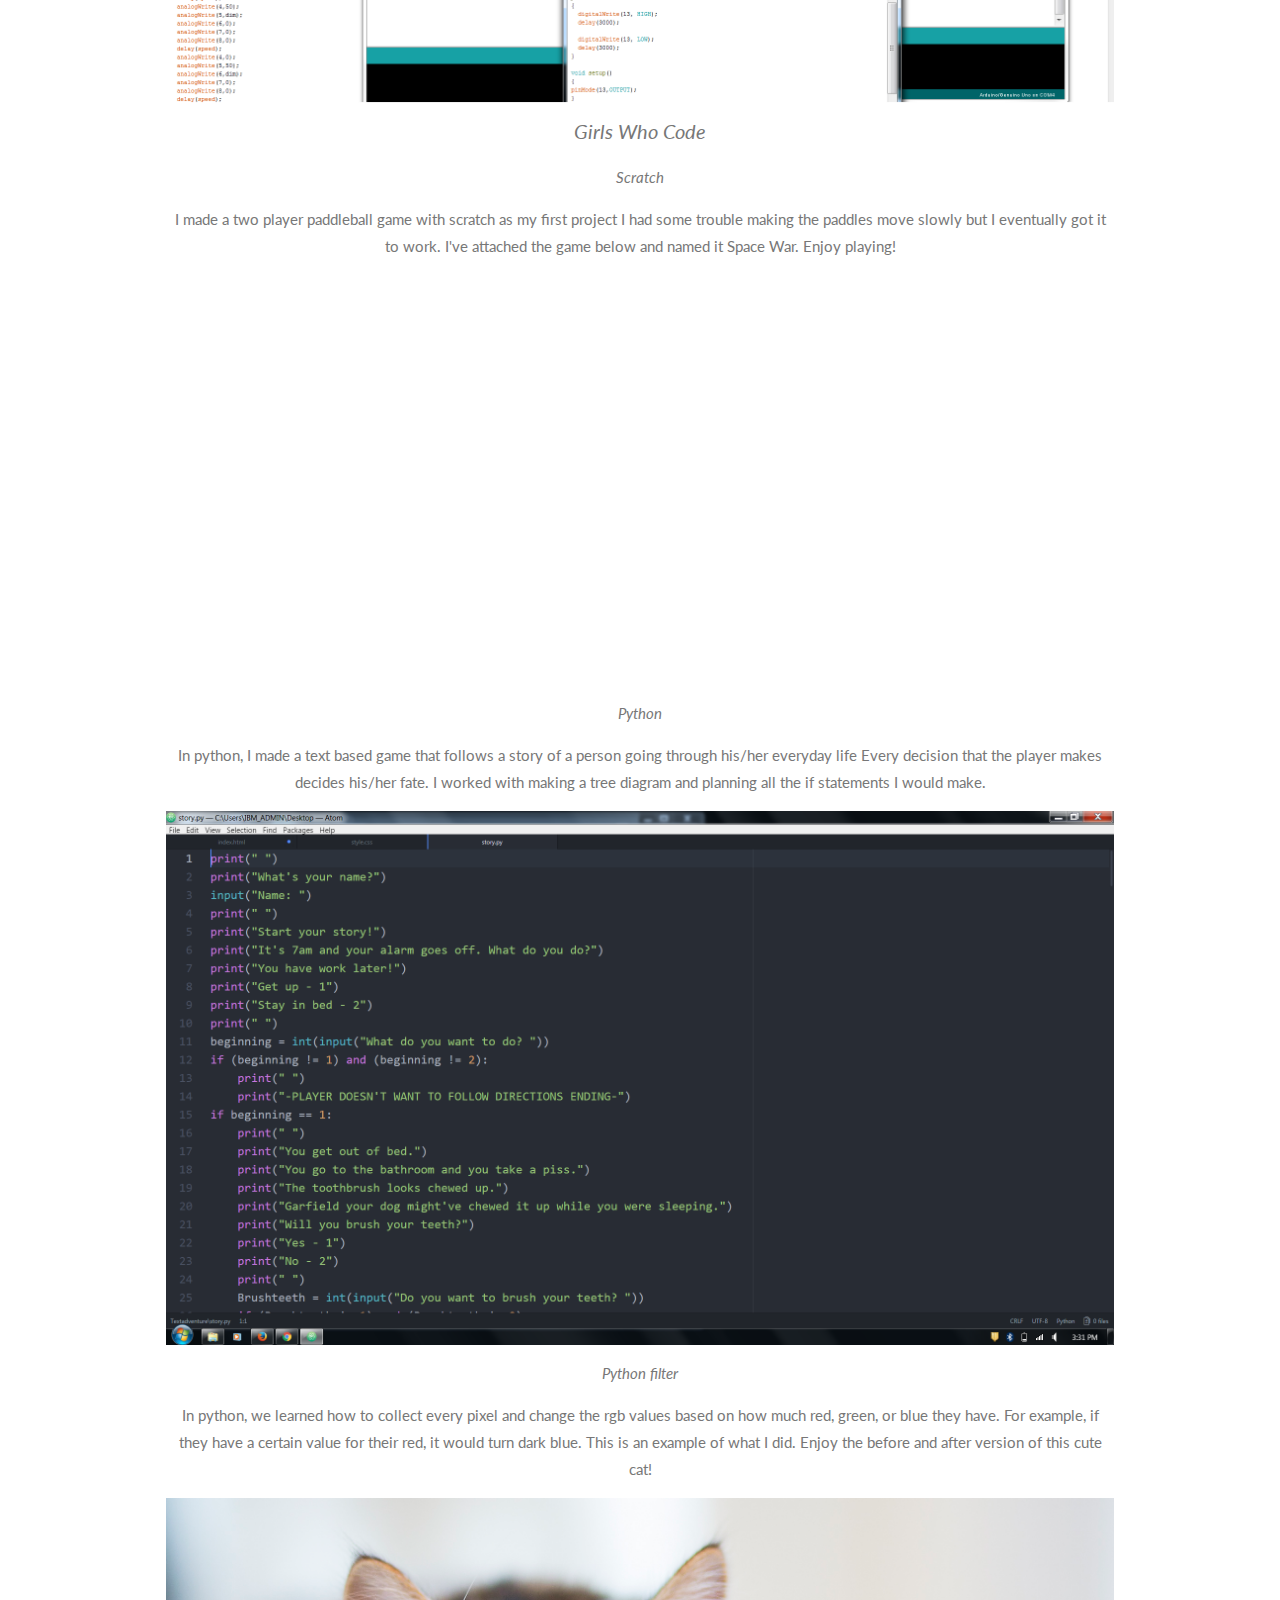
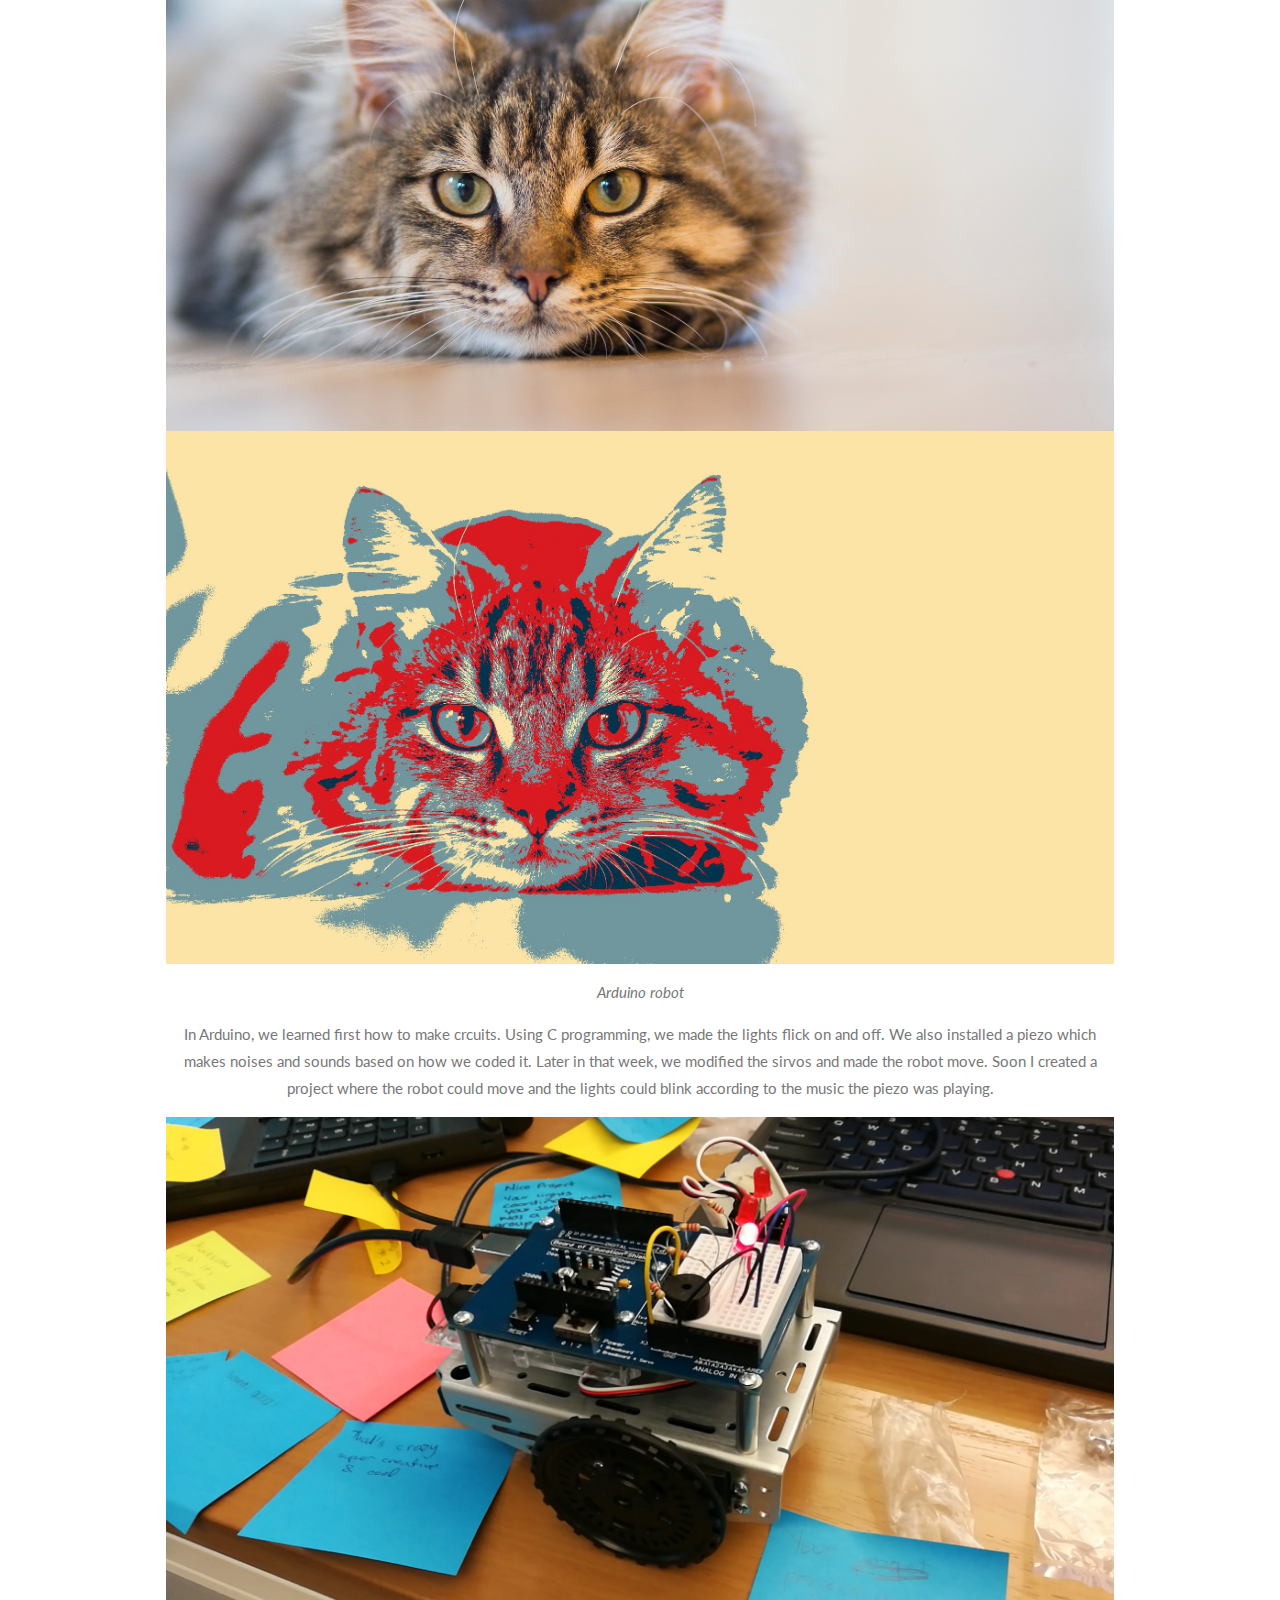
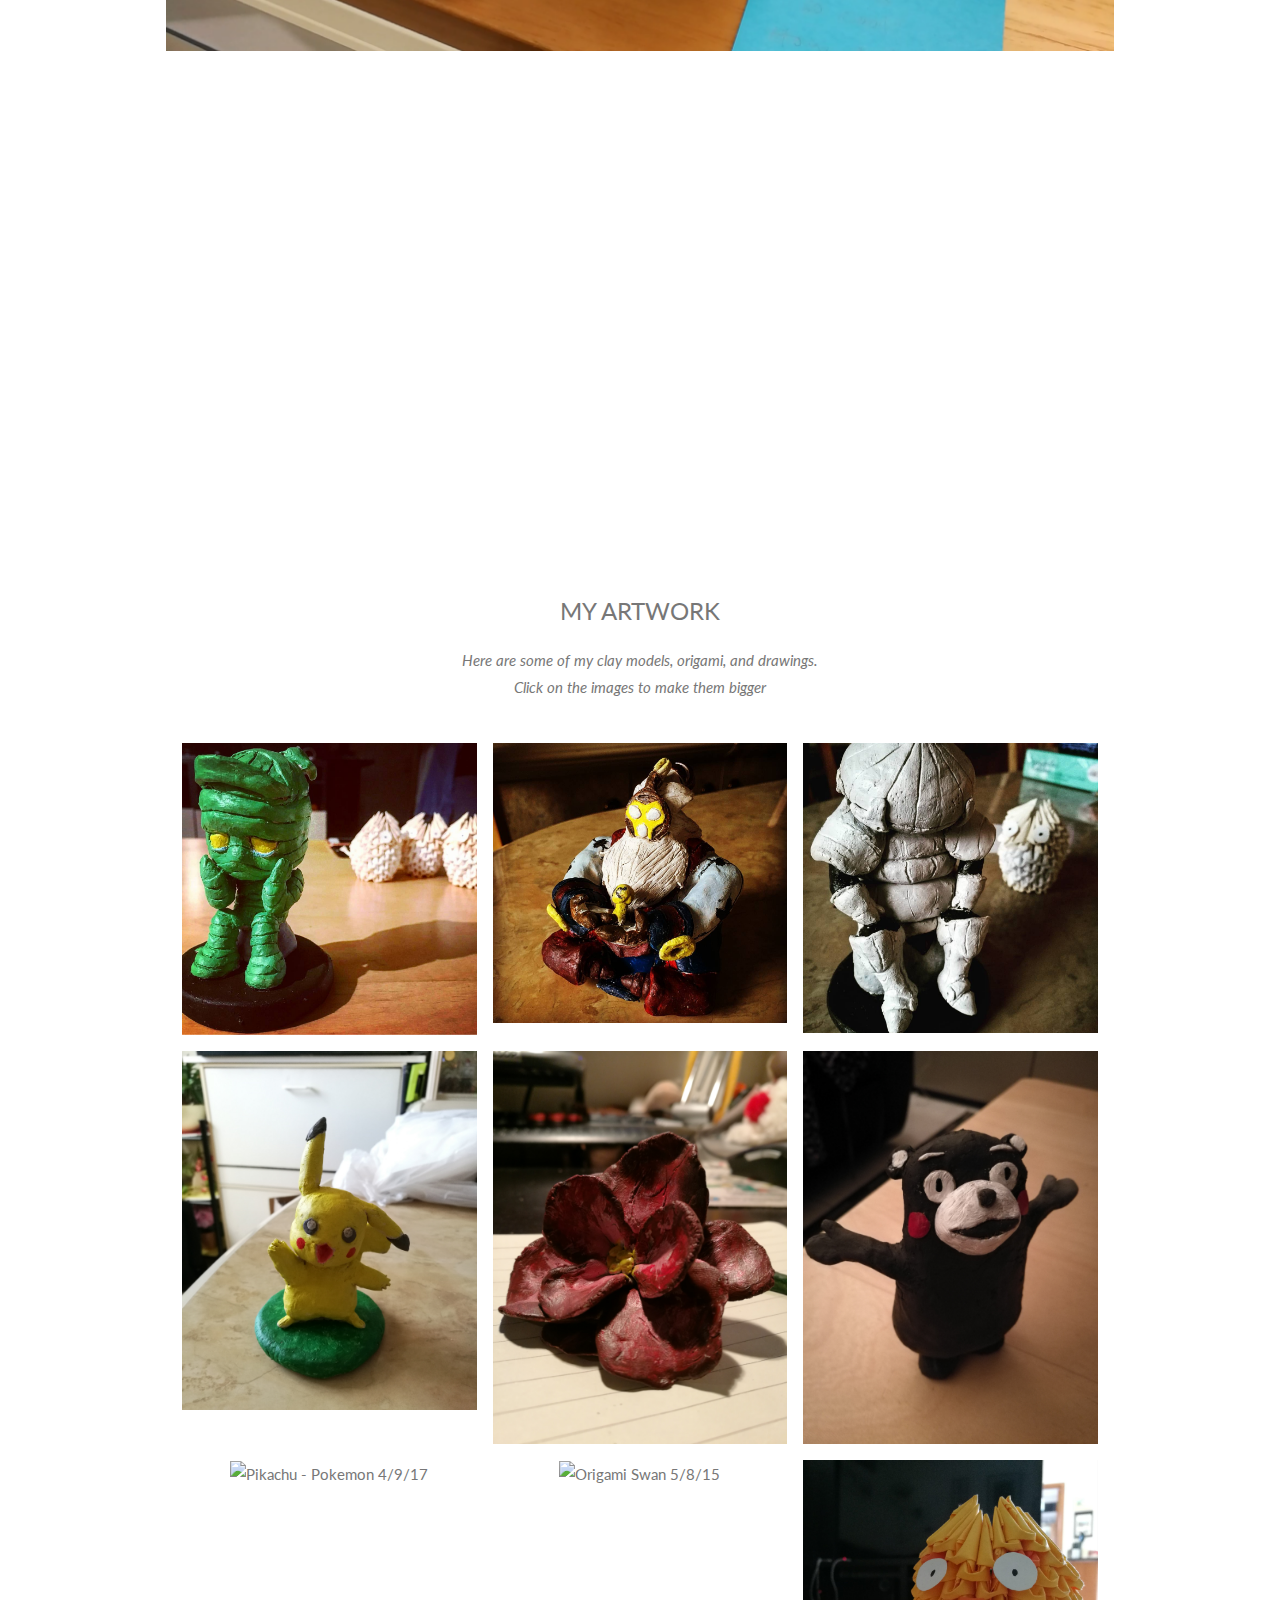
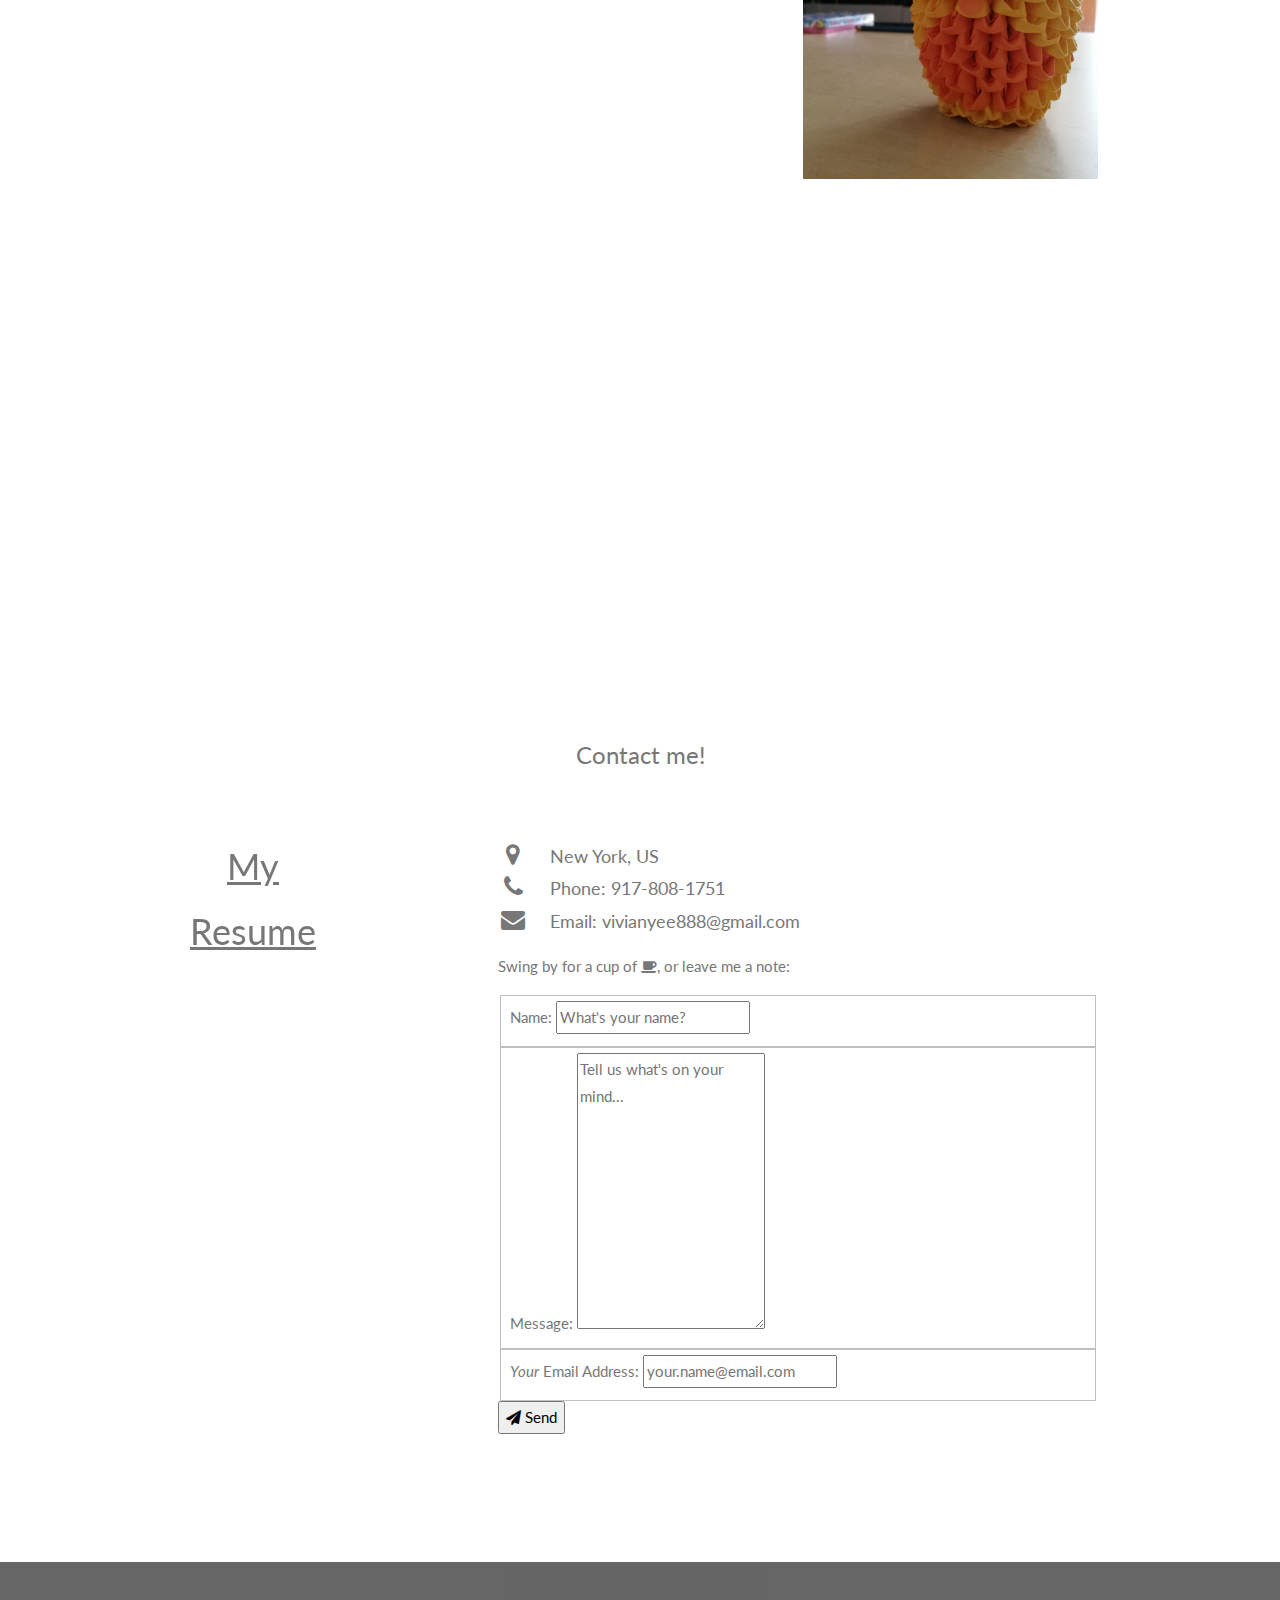
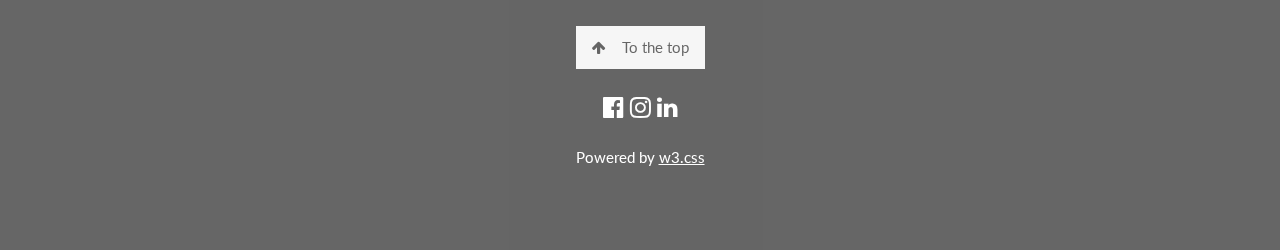
==== commit 5cf70c5f: "Update index.html" ====
--- a/index.html
+++ b/index.html
@@ -27,6 +27,7 @@
 <title>Vivian Yee</title>
 <meta charset="UTF-8">
 <meta name="viewport" content="width=device-width, initial-scale=1">
+ <link rel="shortcut icon" type="image/x-icon" href="favicon.ico" />
 <link rel="stylesheet" href="https://www.w3schools.com/w3css/4/w3.css">
 <link rel="stylesheet" href="https://fonts.googleapis.com/css?family=Lato">
 <link rel="stylesheet" href="https://cdnjs.cloudflare.com/ajax/libs/font-awesome/4.7.0/css/font-awesome.min.css">
@@ -287,19 +288,54 @@
 
       <!-- FORM -->
       <p>Swing by for a cup of <i class="fa fa-coffee"></i>, or leave me a note:</p>
-      <form action="/action_page.php" target="_blank">
-        <div class="w3-row-padding" style="margin:0 -16px 8px -16px">
-          <div class="w3-half">
-            <input class="w3-input w3-border" type="text" placeholder="Name" required name="Name">
-          </div>
-          <div class="w3-half">
-            <input class="w3-input w3-border" type="text" placeholder="Email" required name="Email">
-          </div>
-        </div>
-        <input class="w3-input w3-border" type="text" placeholder="Message" required name="Message">
-        <button class="w3-button w3-black w3-right w3-section" type="submit">
-          <i class="fa fa-paper-plane"></i> SEND MESSAGE
-        </button>
+      
+<!-- START HERE -->
+   <link rel="stylesheet" href="https://unpkg.com/purecss@1.0.0/build/pure-min.css">
+   <link rel="stylesheet" href="https://maxcdn.bootstrapcdn.com/font-awesome/4.4.0/css/font-awesome.min.css">
+   <!-- Style The Contact Form How Ever You Prefer -->
+   <link rel="stylesheet" href="https://cdn.rawgit.com/dwyl/html-form-send-email-via-google-script-without-server/master/style.css">
+
+  <form id="gform" method="POST" class="pure-form pure-form-stacked"
+  action="https://script.google.com/macros/s/AKfycbyeH7PCOqMKmKXnakgOavfPVQ6dK-gG3IHvh73kXUh80q9bnDc/exec">
+    <!-- change the form action to your script url -->
+
+    <fieldset class="pure-group">
+      <label for="name">Name: </label>
+      <input id="name" name="name" placeholder="What's your name?" />
+    </fieldset>
+
+    <fieldset class="pure-group">
+      <label for="message">Message: </label>
+      <textarea id="message" name="message" rows="10"
+      placeholder="Tell us what's on your mind..."></textarea>
+    </fieldset>
+
+    <fieldset class="pure-group">
+      <label for="email"><em>Your</em> Email Address:</label>
+      <input id="email" name="email" type="email" value=""
+      required placeholder="your.name@email.com"/>
+      <span id="email-invalid" style="display:none">
+        Must be a valid email address</span>
+    </fieldset>
+
+    <button class="button-success pure-button button-xlarge">
+      <i class="fa fa-paper-plane"></i>&nbsp;Send</button>
+
+  </form>
+
+  <!-- Customise the Thankyou Message People See when they submit the form: -->
+  <div style="display:none;" id="thankyou_message">
+    <h2><em>Thanks</em> for contacting me!
+      I will get back to you soon!</h2>
+  </div>
+
+  <!-- Submit the Form to Google Using "AJAX" -->
+  <script data-cfasync="false" type="text/javascript"
+  src="https://cdn.rawgit.com/dwyl/html-form-send-email-via-google-script-without-server/master/form-submission-handler.js"></script>
+  <!-- <script data-cfasync="false" type="text/javascript"
+  src="/form-submission-handler.js"></script> -->
+<!-- END -->
+
       </form>
     </div>
   </div>
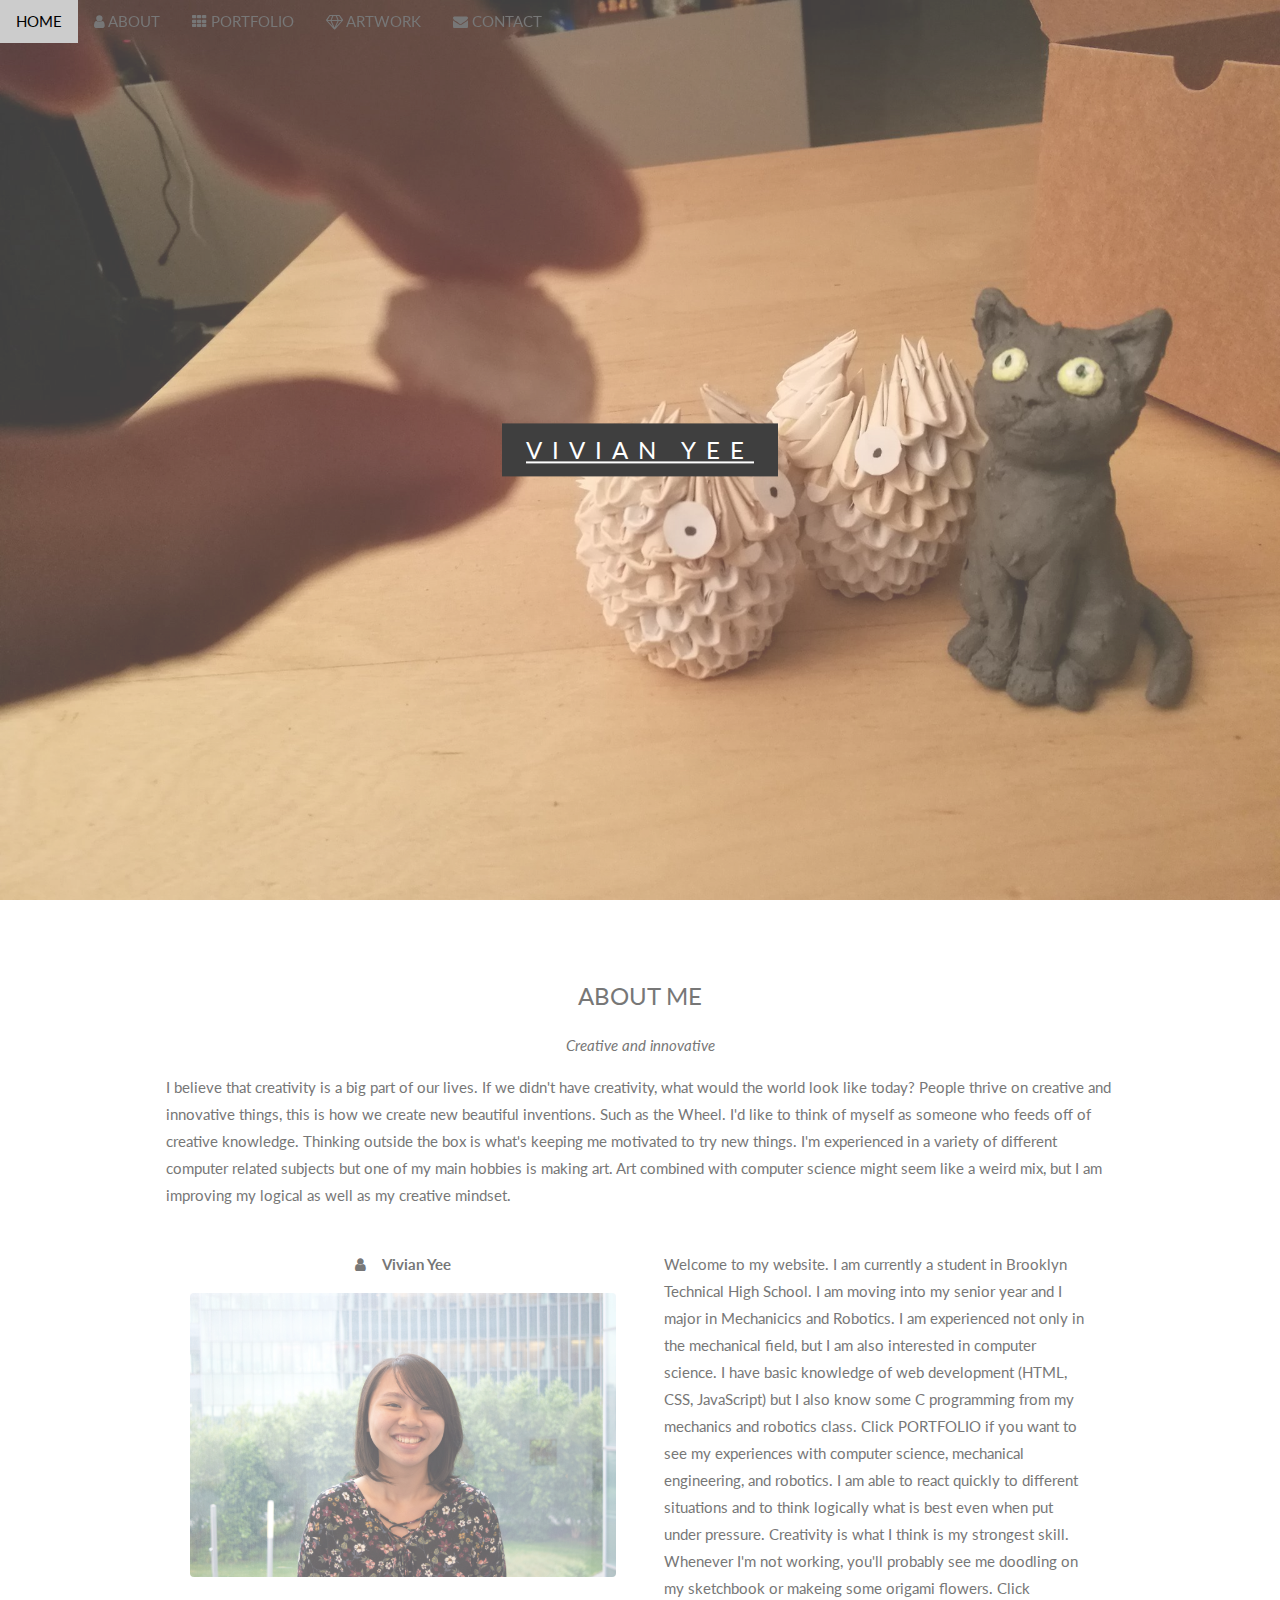
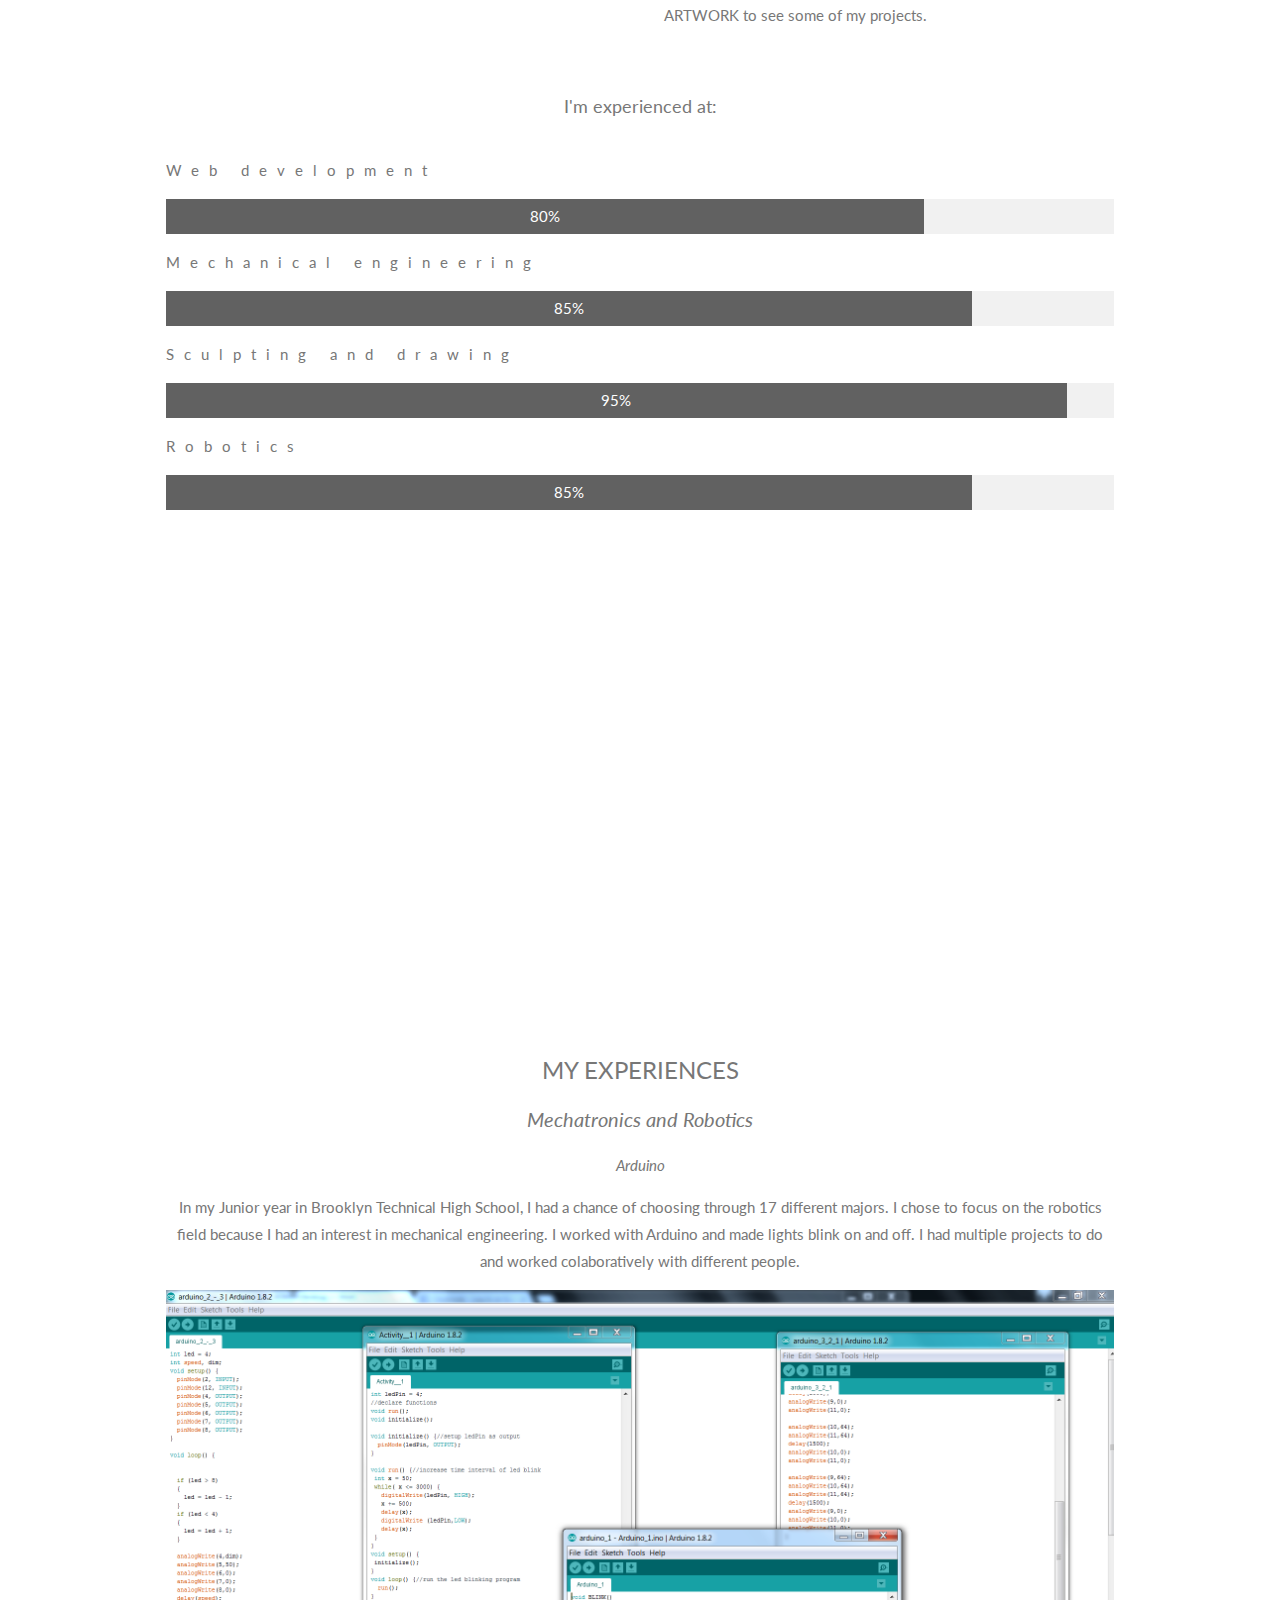
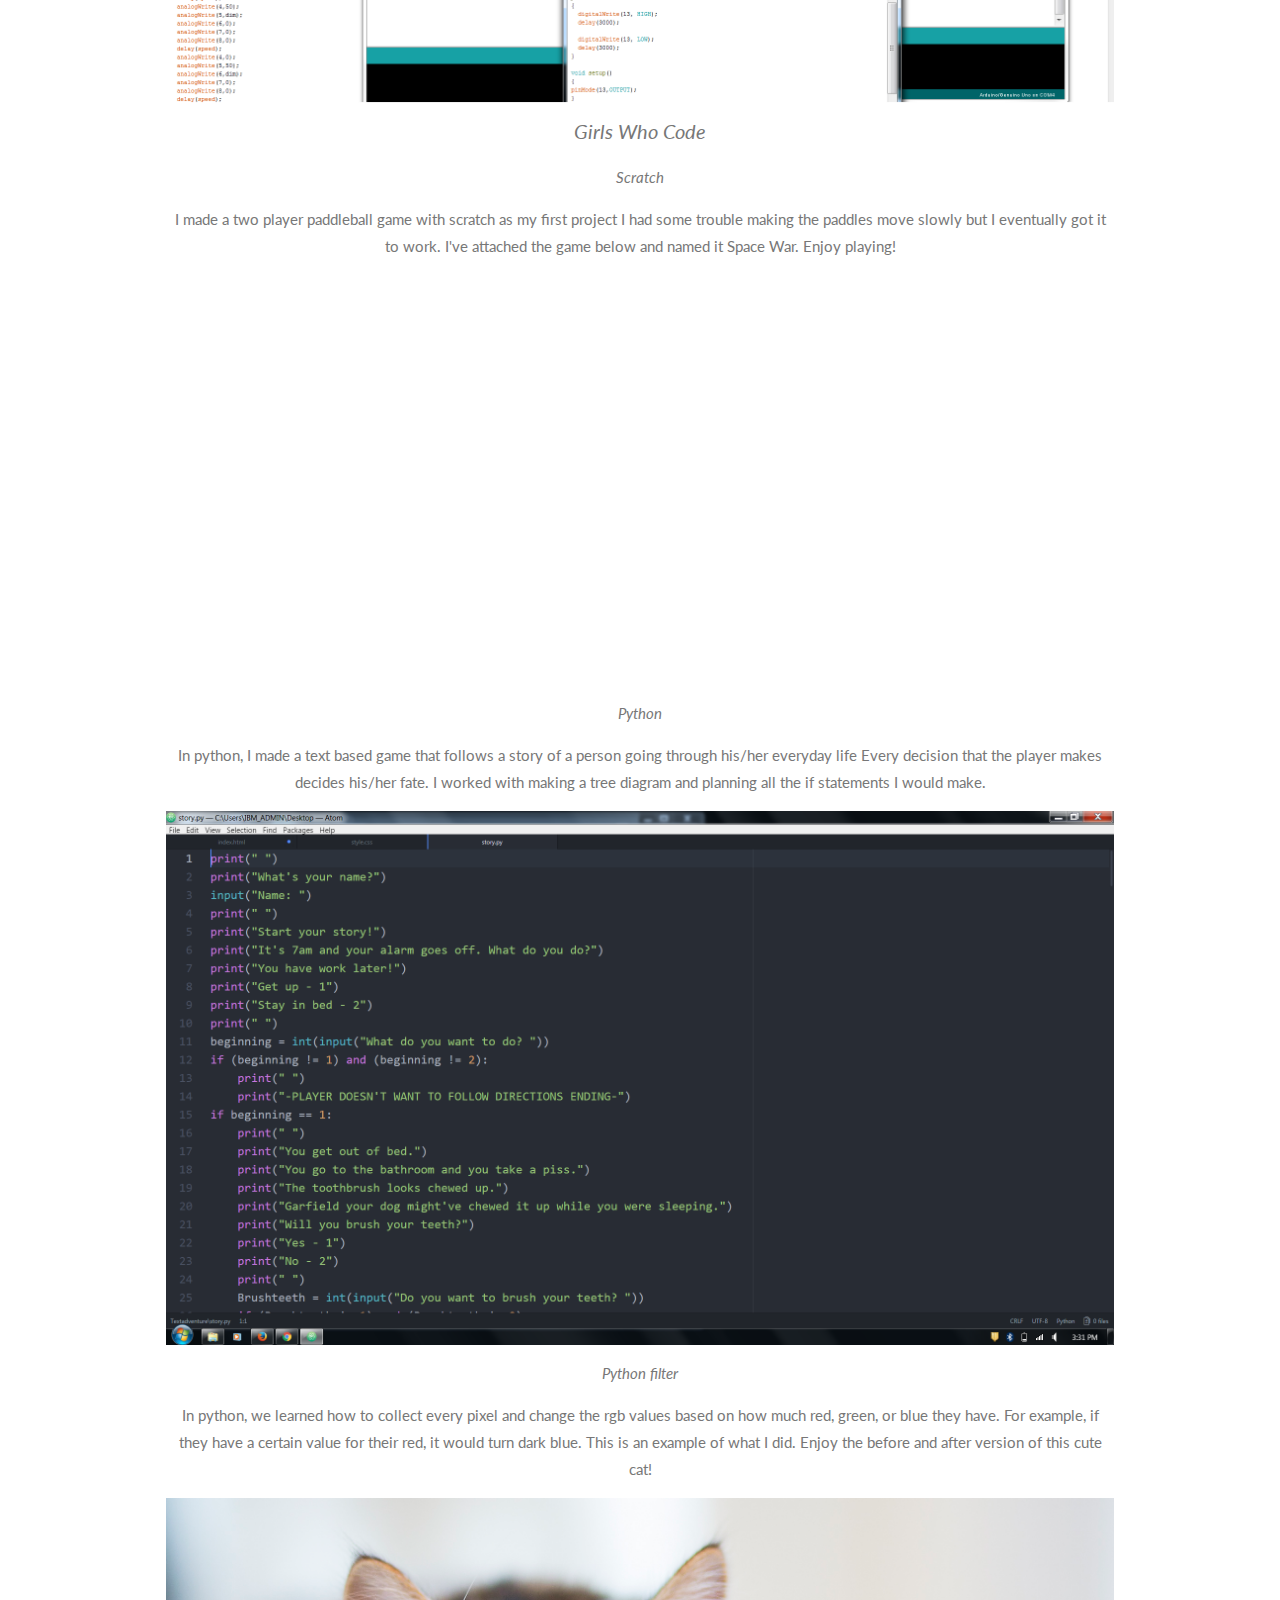
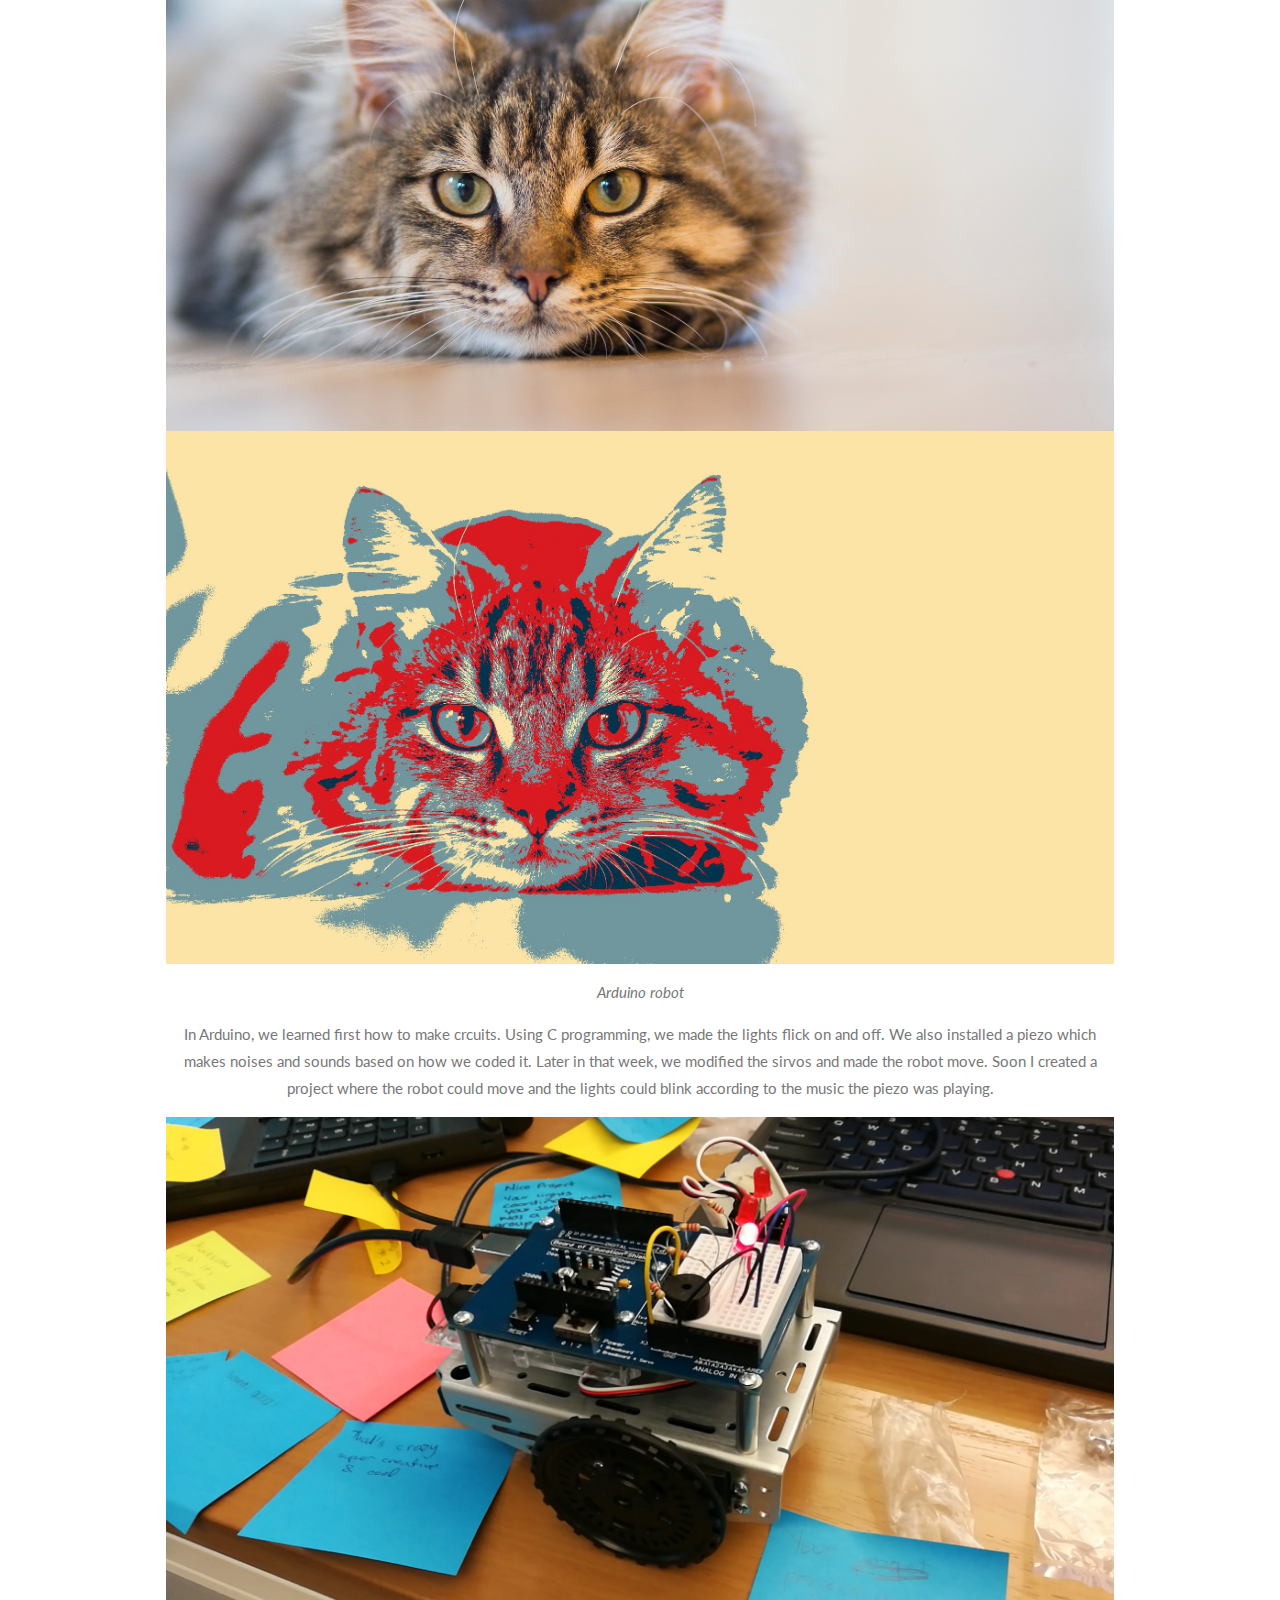
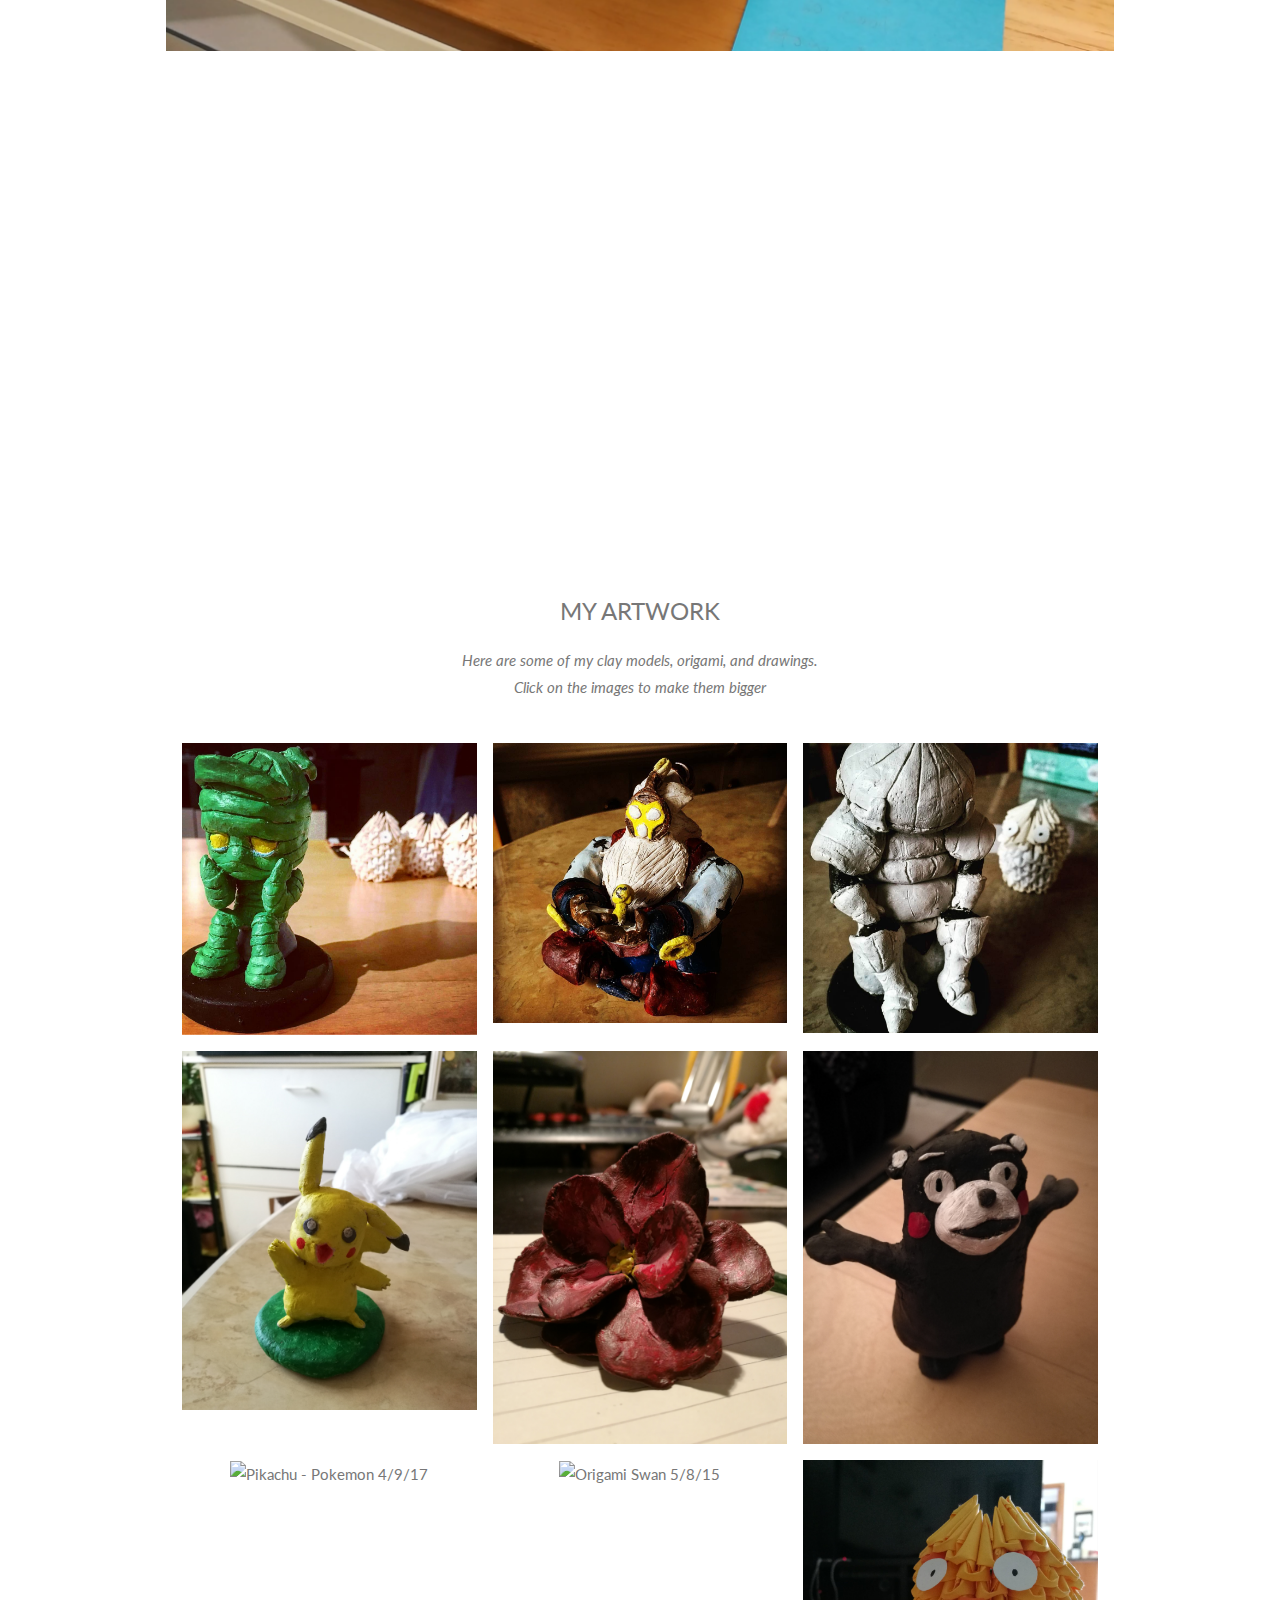
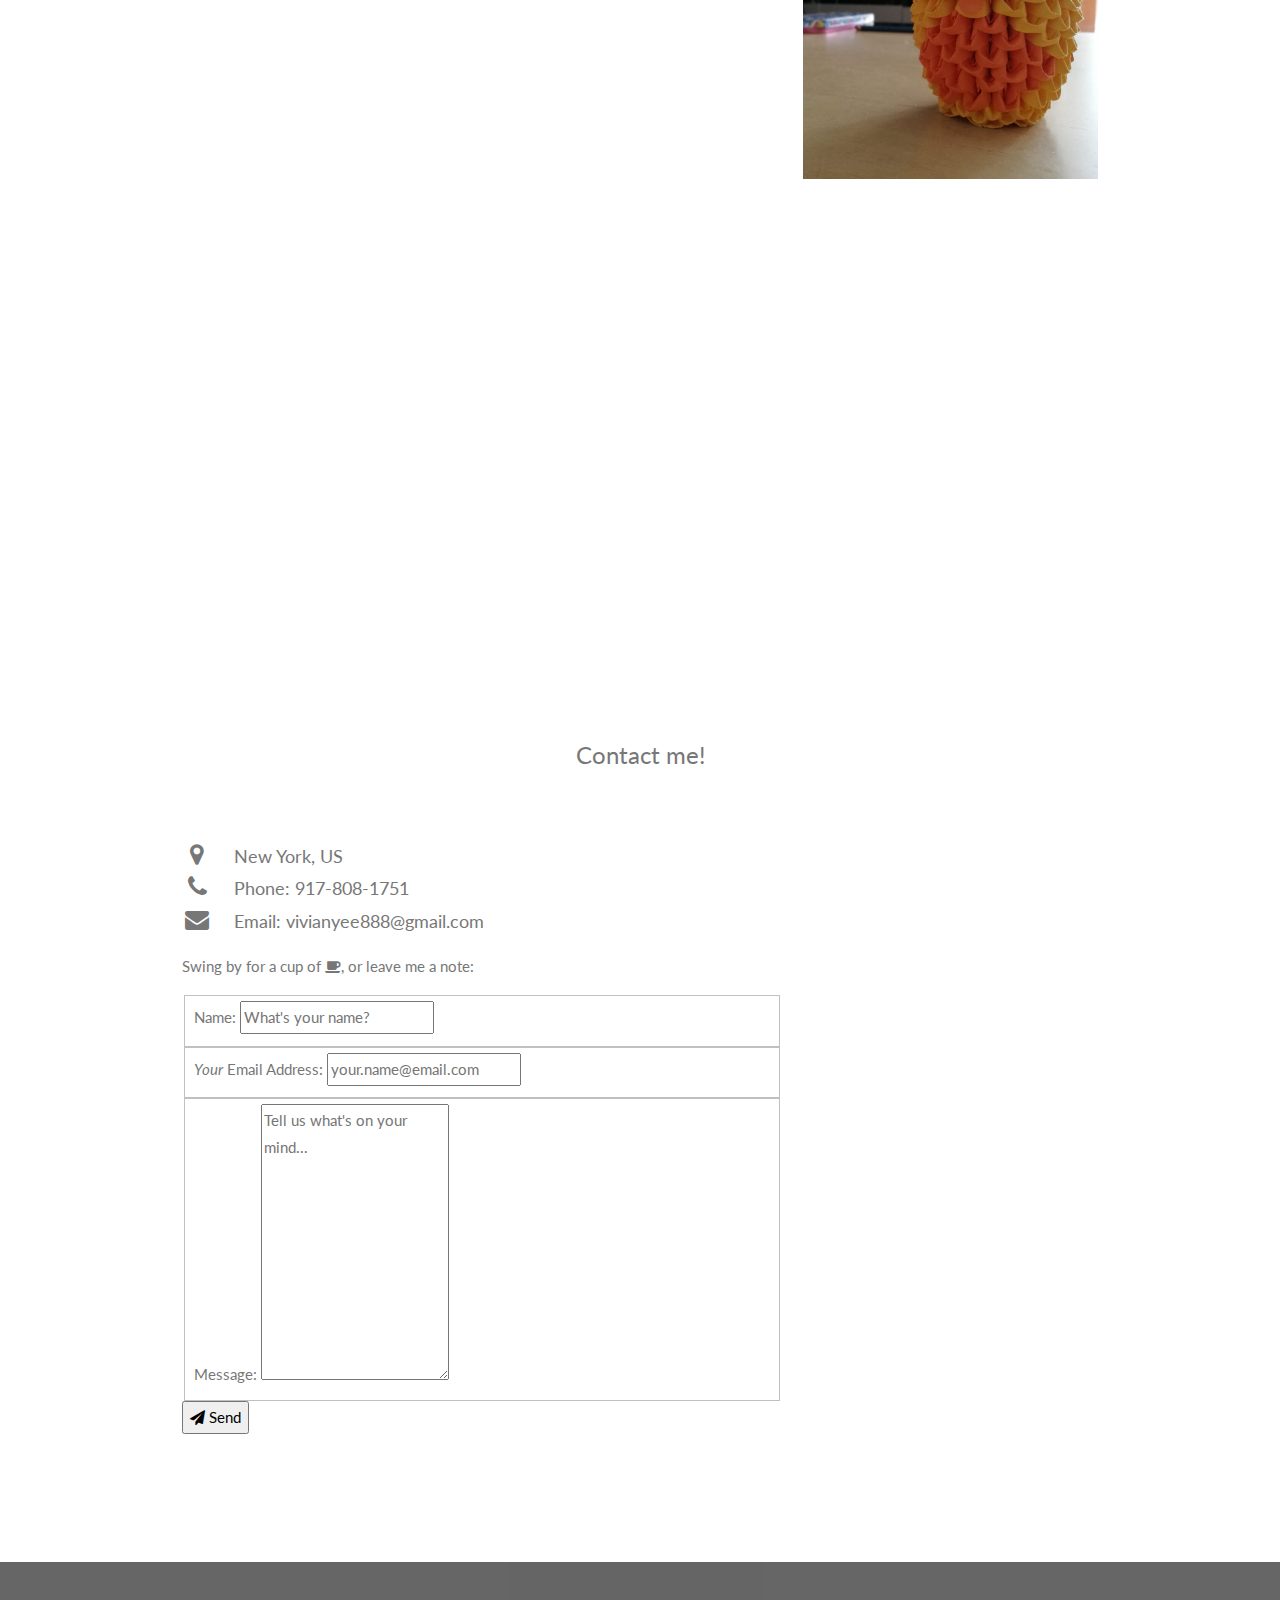
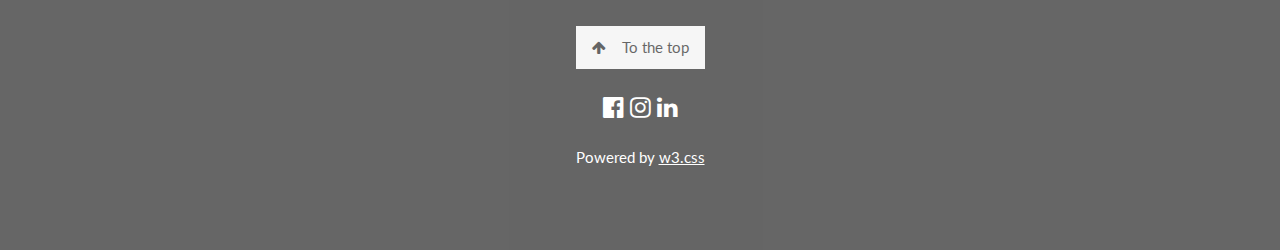
==== commit 382e40d3: "Update index.html" ====
--- a/index.html
+++ b/index.html
@@ -110,7 +110,7 @@
 <!-- First Parallax Image with Logo Text -->
 <div class="bgimg-1 w3-display-container w3-opacity-min" id="home">
   <div class="w3-display-middle" style="white-space:nowrap;">
-    <span class="w3-center w3-padding-large w3-black w3-xlarge w3-wide w3-animate-opacity">VIVIAN YEE</span>
+    <span class="w3-center w3-padding-large w3-black w3-xlarge w3-wide w3-animate-opacity"><a href="RESUME.pdf">VIVIAN YEE</a></span>
   </div>
 </div>
 
@@ -275,10 +275,6 @@
   <h3 class="w3-center">Contact me!</h3>
 
   <div class="w3-row w3-padding-32 w3-section">
-    <div class="w3-col m4 w3-container">
-
-      <div class="w3-round-large w3-greyscale" style="width:50%;height:400px;"><center><h1><a href="RESUME.pdf">My <br> Resume</a></h1></center></div>
-    </div>
     <div class="w3-col m8 w3-panel">
       <div class="w3-large w3-margin-bottom">
         <i class="fa fa-map-marker fa-fw w3-hover-text-black w3-xlarge w3-margin-right"></i> New York, US<br>
@@ -305,17 +301,17 @@
     </fieldset>
 
     <fieldset class="pure-group">
-      <label for="message">Message: </label>
-      <textarea id="message" name="message" rows="10"
-      placeholder="Tell us what's on your mind..."></textarea>
-    </fieldset>
-
-    <fieldset class="pure-group">
       <label for="email"><em>Your</em> Email Address:</label>
       <input id="email" name="email" type="email" value=""
       required placeholder="your.name@email.com"/>
       <span id="email-invalid" style="display:none">
         Must be a valid email address</span>
+    </fieldset>
+    
+    <fieldset class="pure-group">
+      <label for="message">Message: </label>
+      <textarea id="message" name="message" rows="10"
+      placeholder="Tell us what's on your mind..."></textarea>
     </fieldset>
 
     <button class="button-success pure-button button-xlarge">
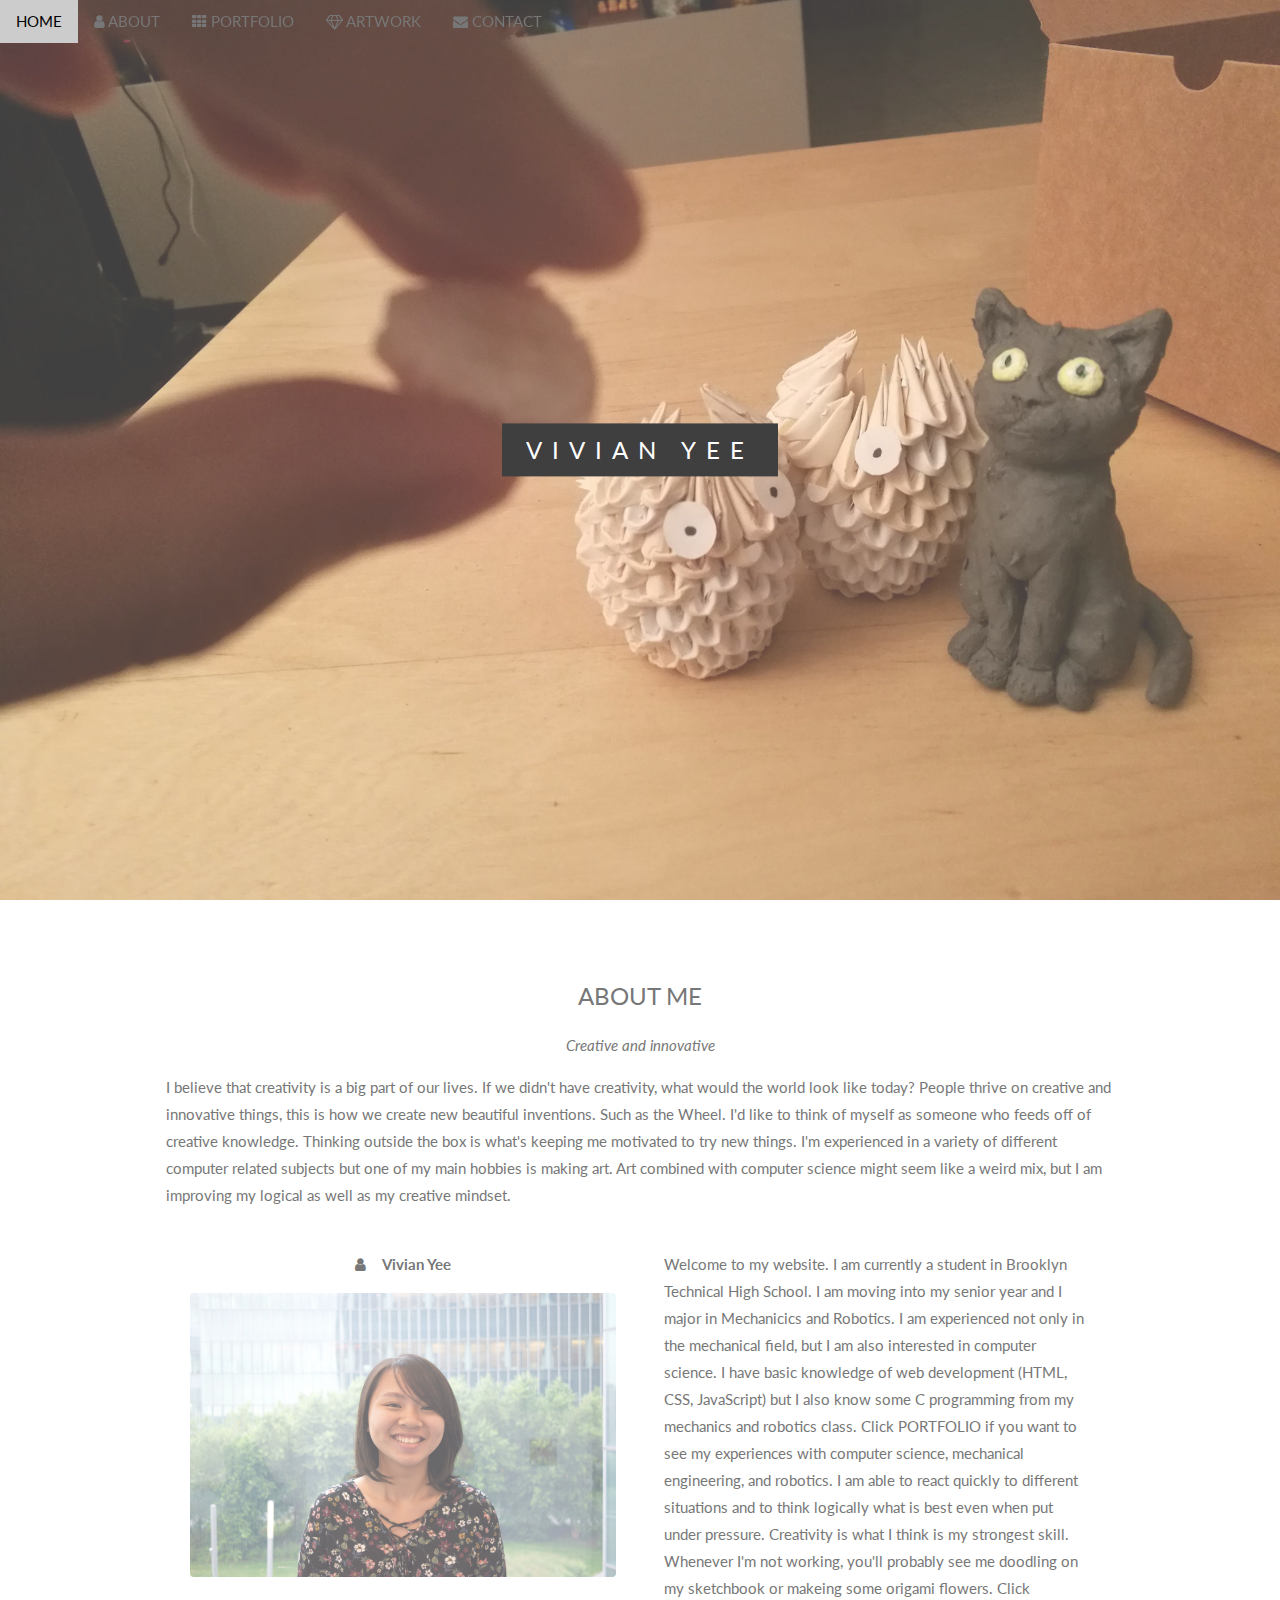
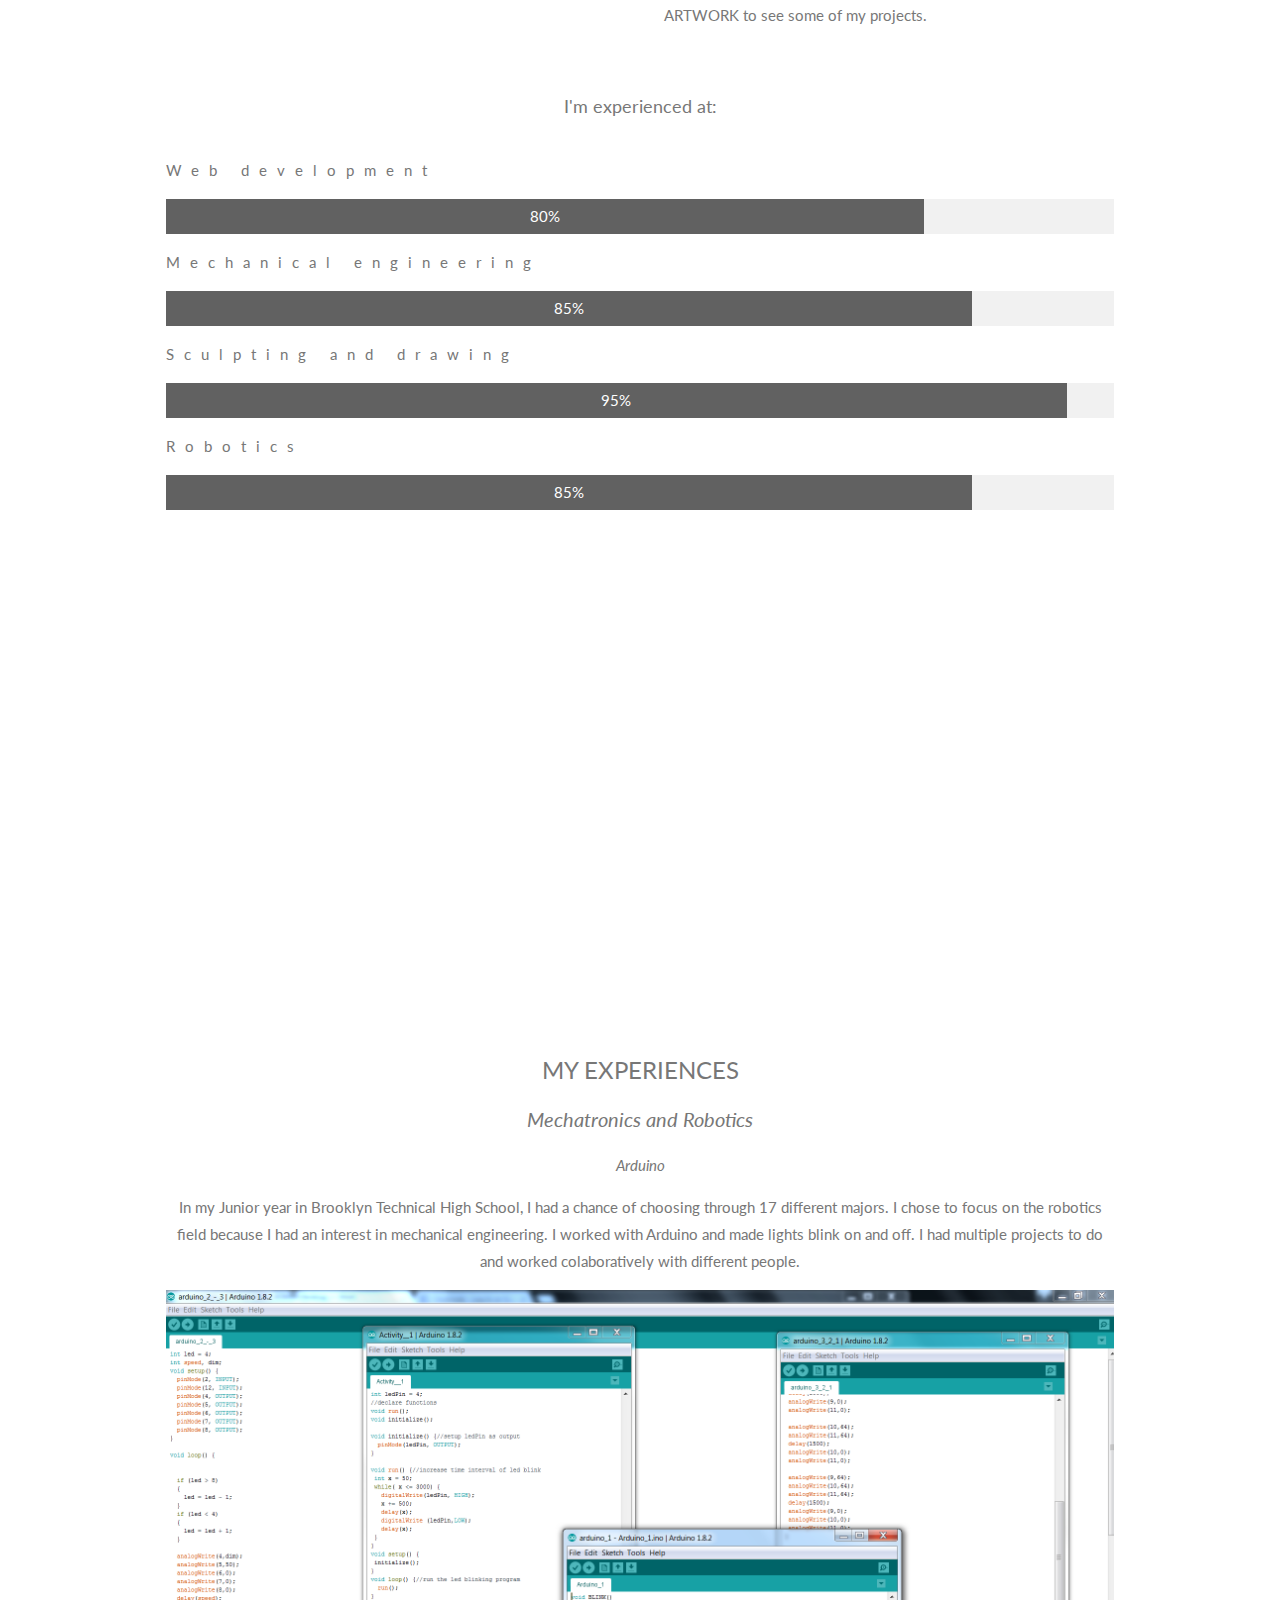
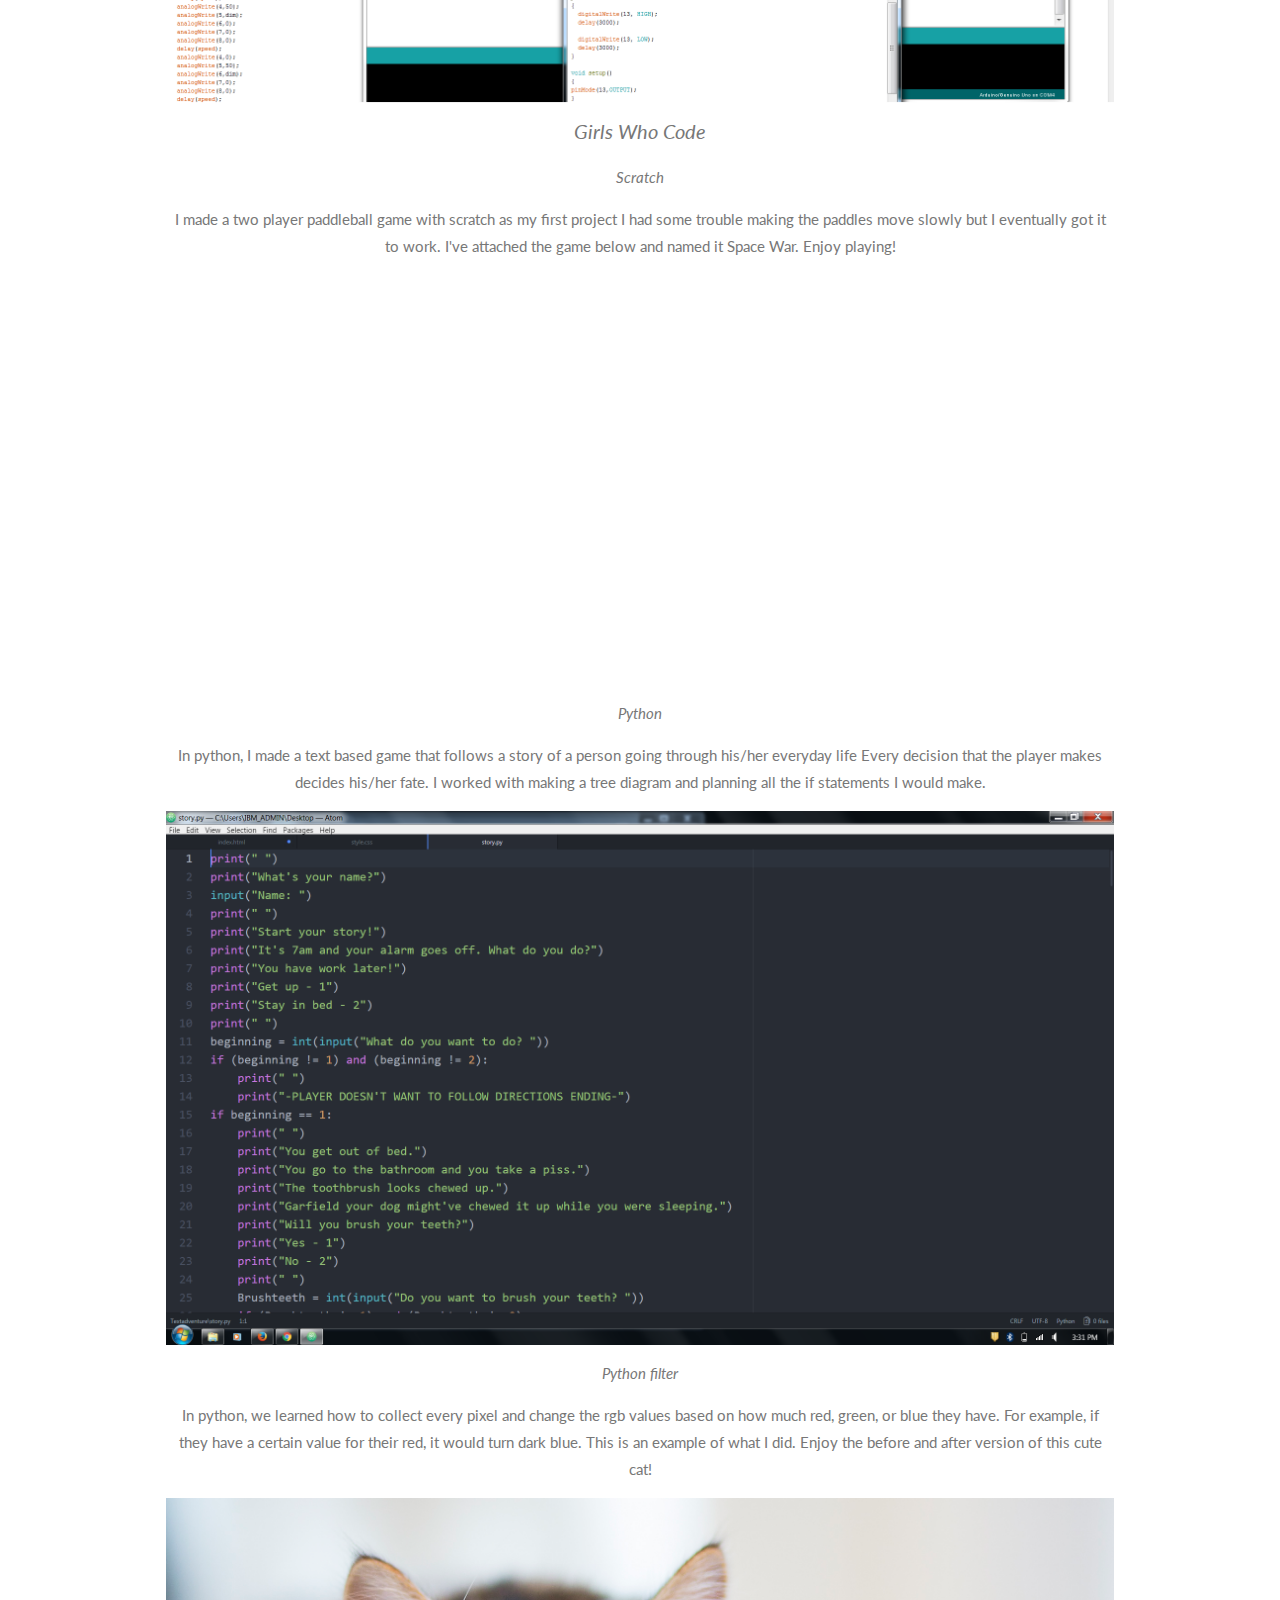
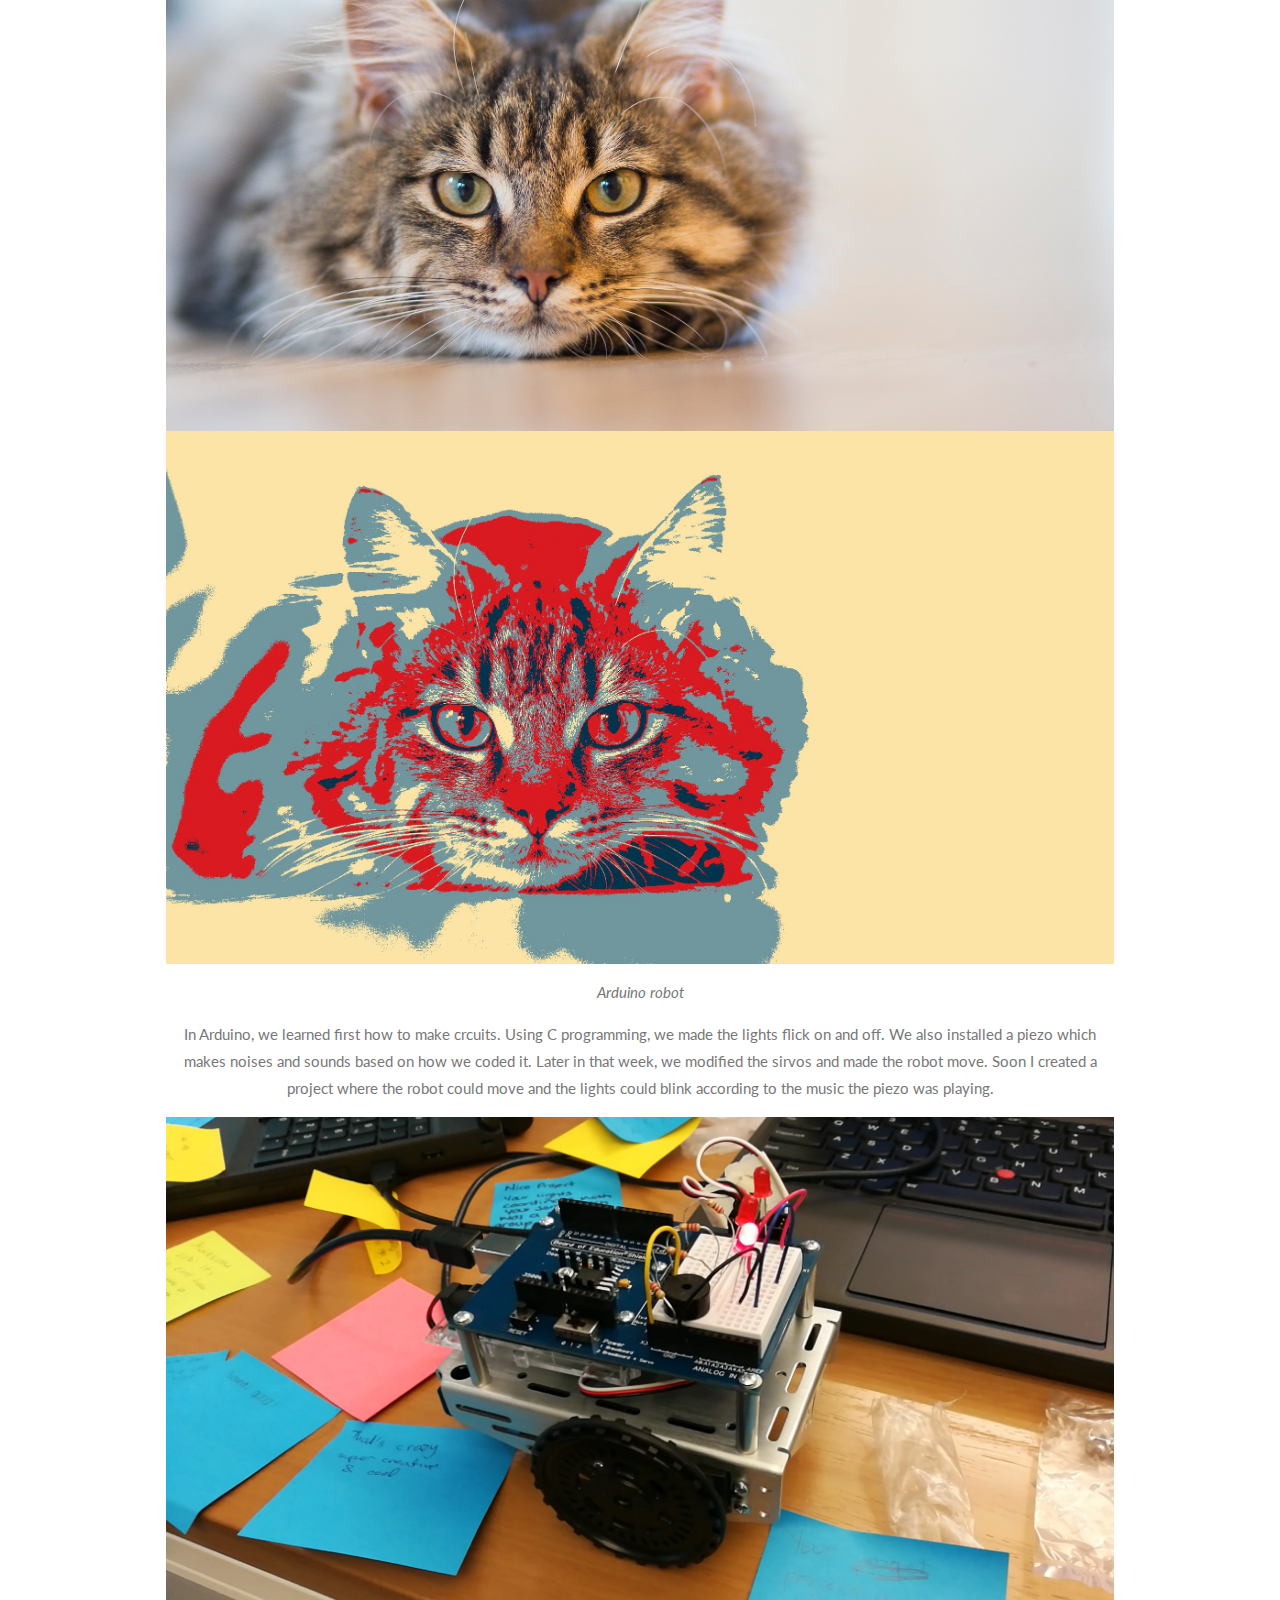
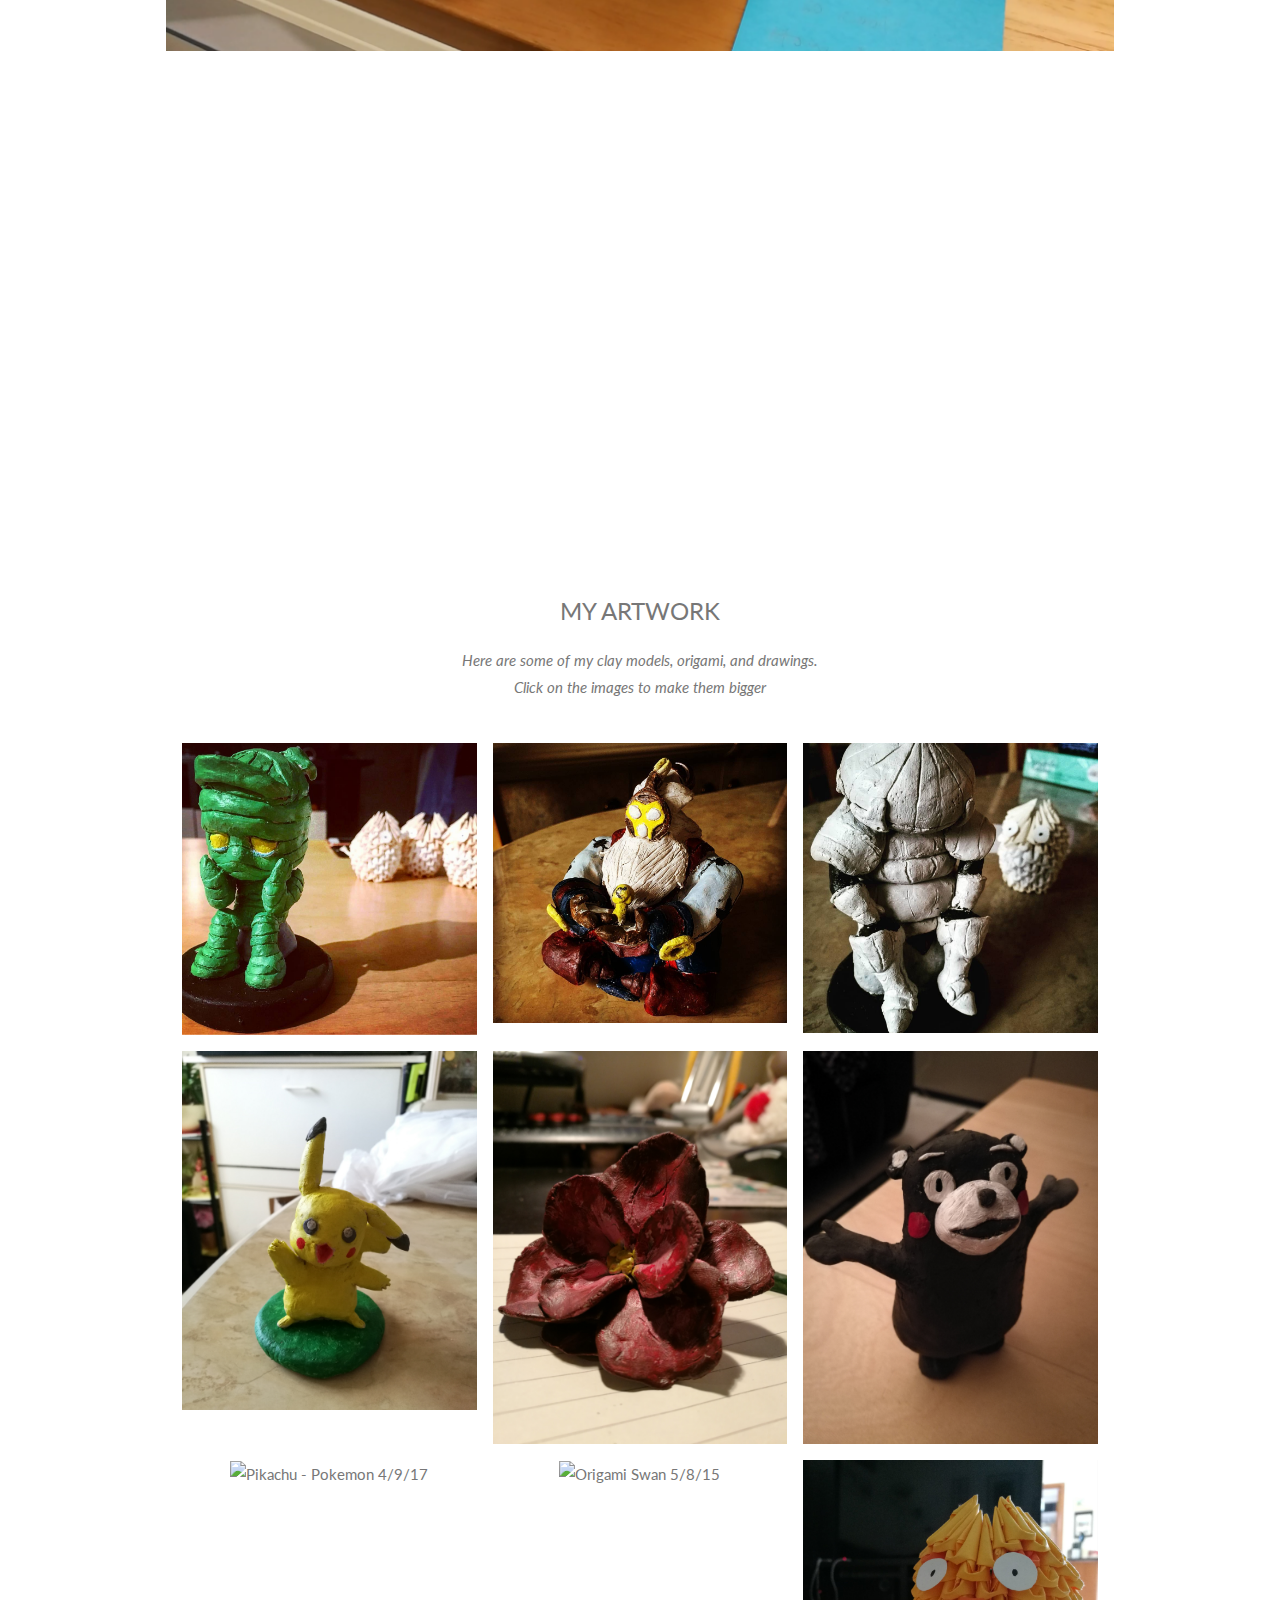
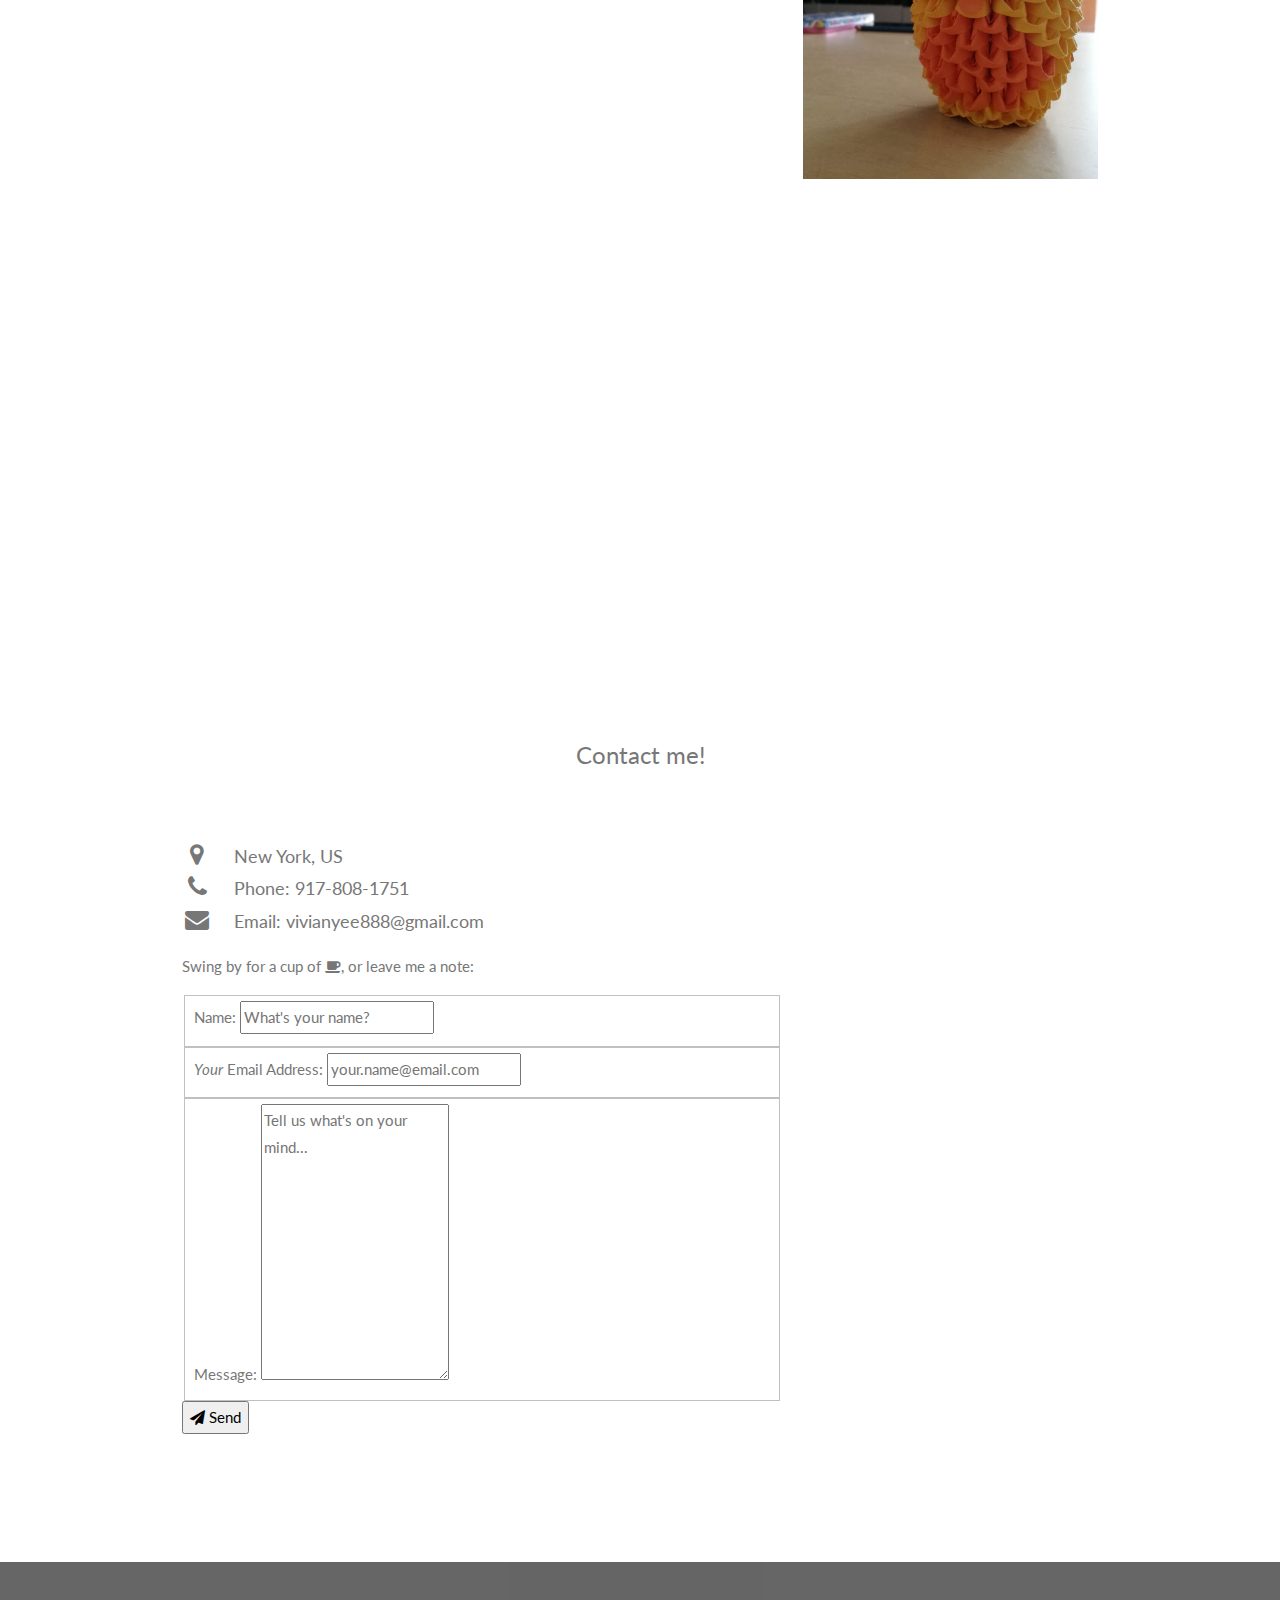
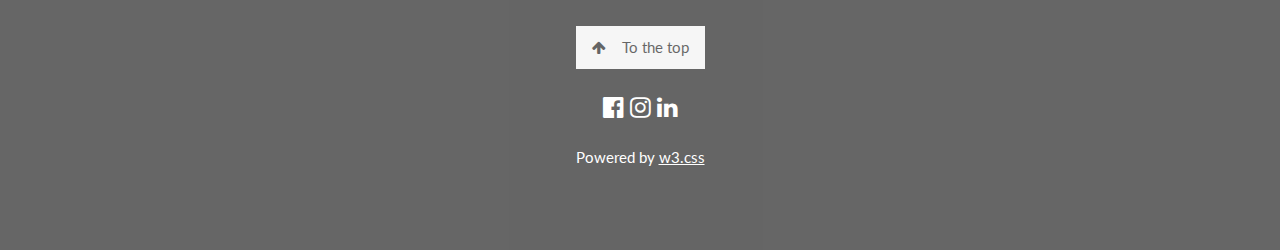
==== commit 1afa1825: "Update index.html" ====
--- a/index.html
+++ b/index.html
@@ -110,7 +110,7 @@
 <!-- First Parallax Image with Logo Text -->
 <div class="bgimg-1 w3-display-container w3-opacity-min" id="home">
   <div class="w3-display-middle" style="white-space:nowrap;">
-    <span class="w3-center w3-padding-large w3-black w3-xlarge w3-wide w3-animate-opacity"><a href="RESUME.pdf">VIVIAN YEE</a></span>
+    <span class="w3-center w3-padding-large w3-black w3-xlarge w3-wide w3-animate-opacity">VIVIAN YEE</span>
   </div>
 </div>
 
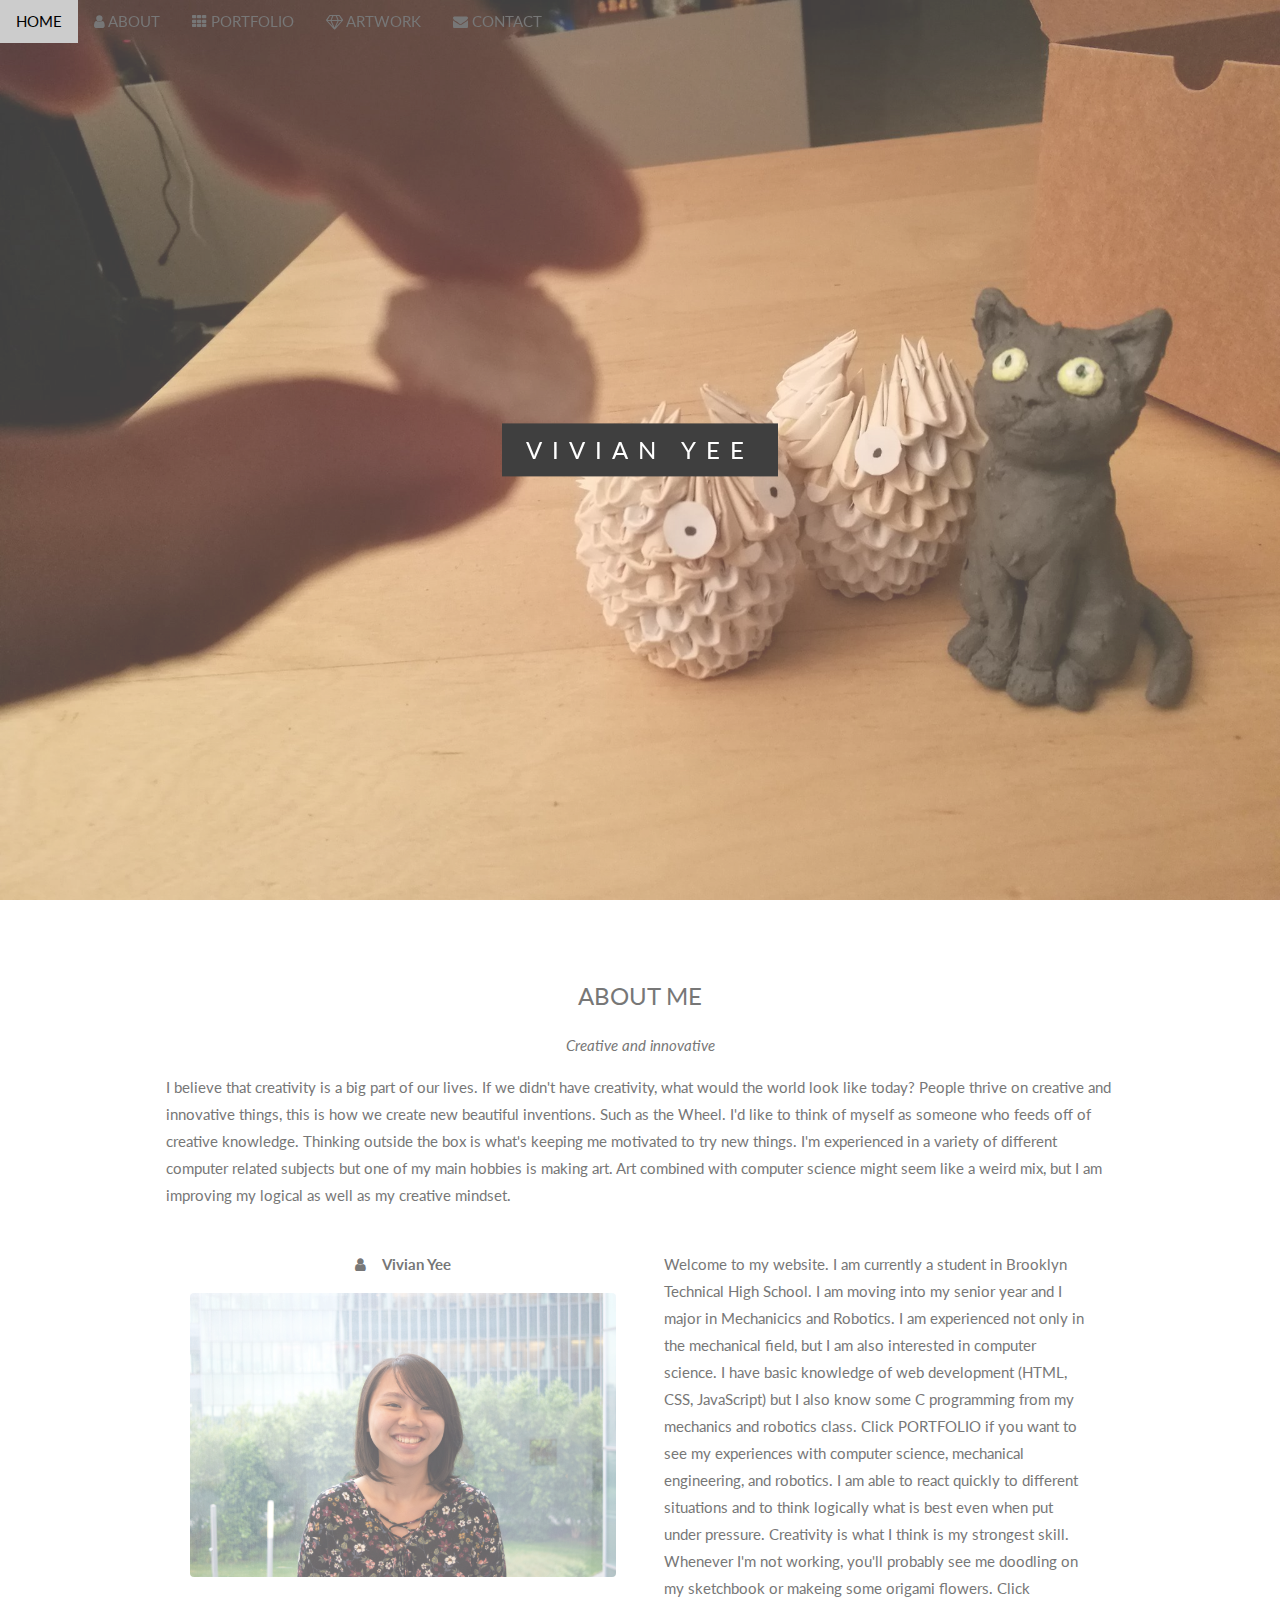
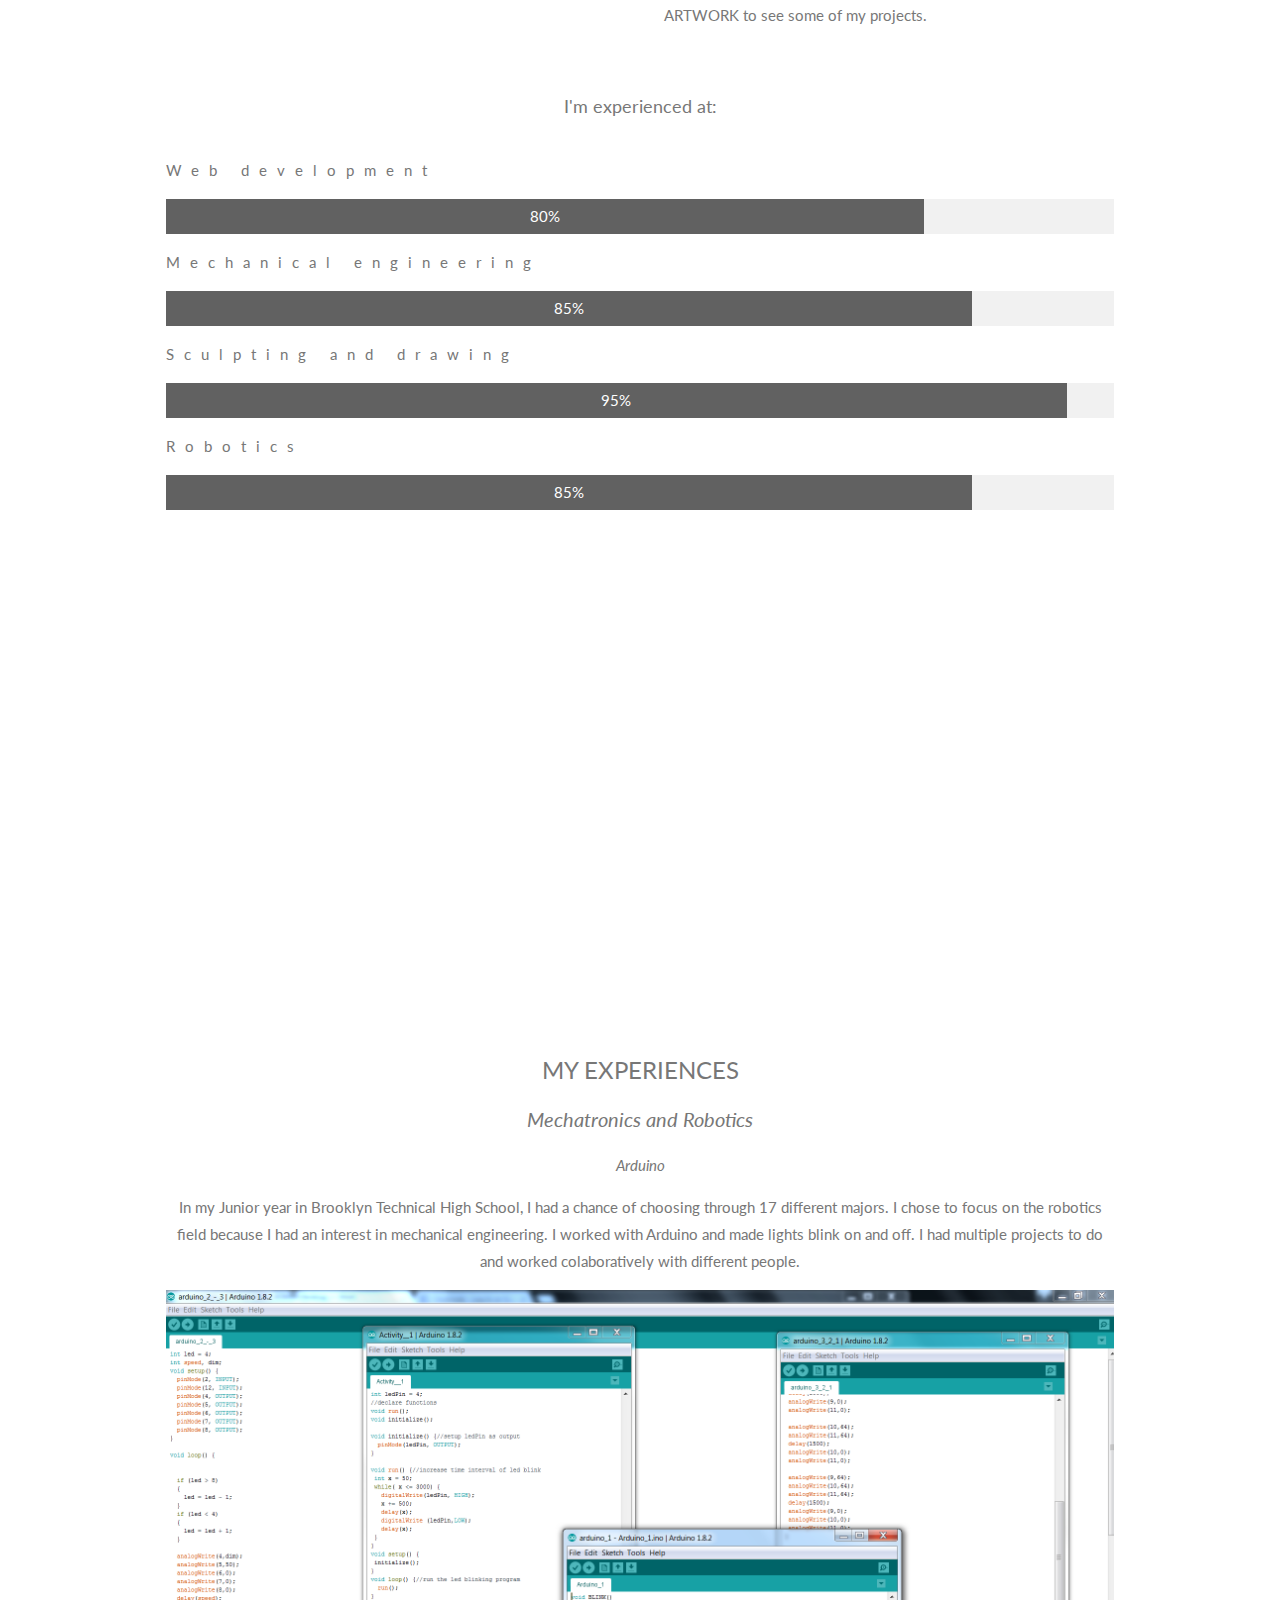
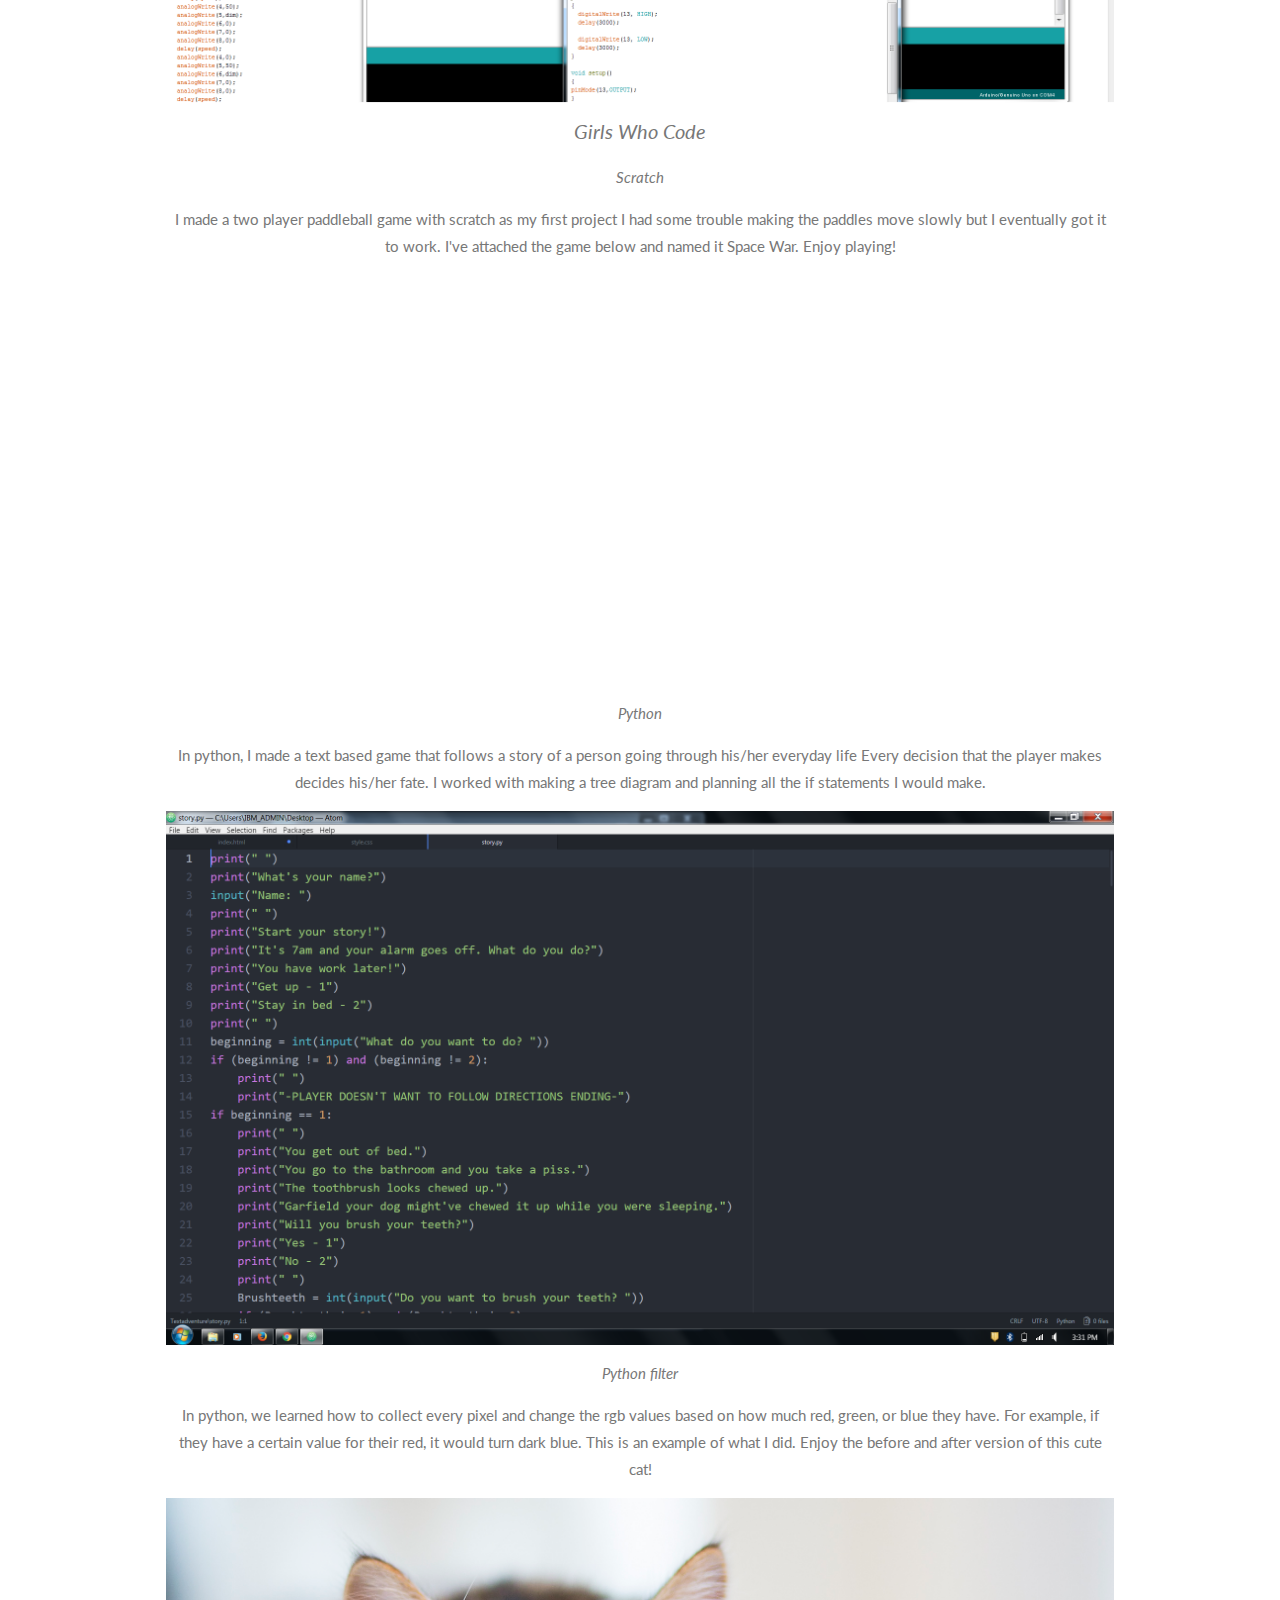
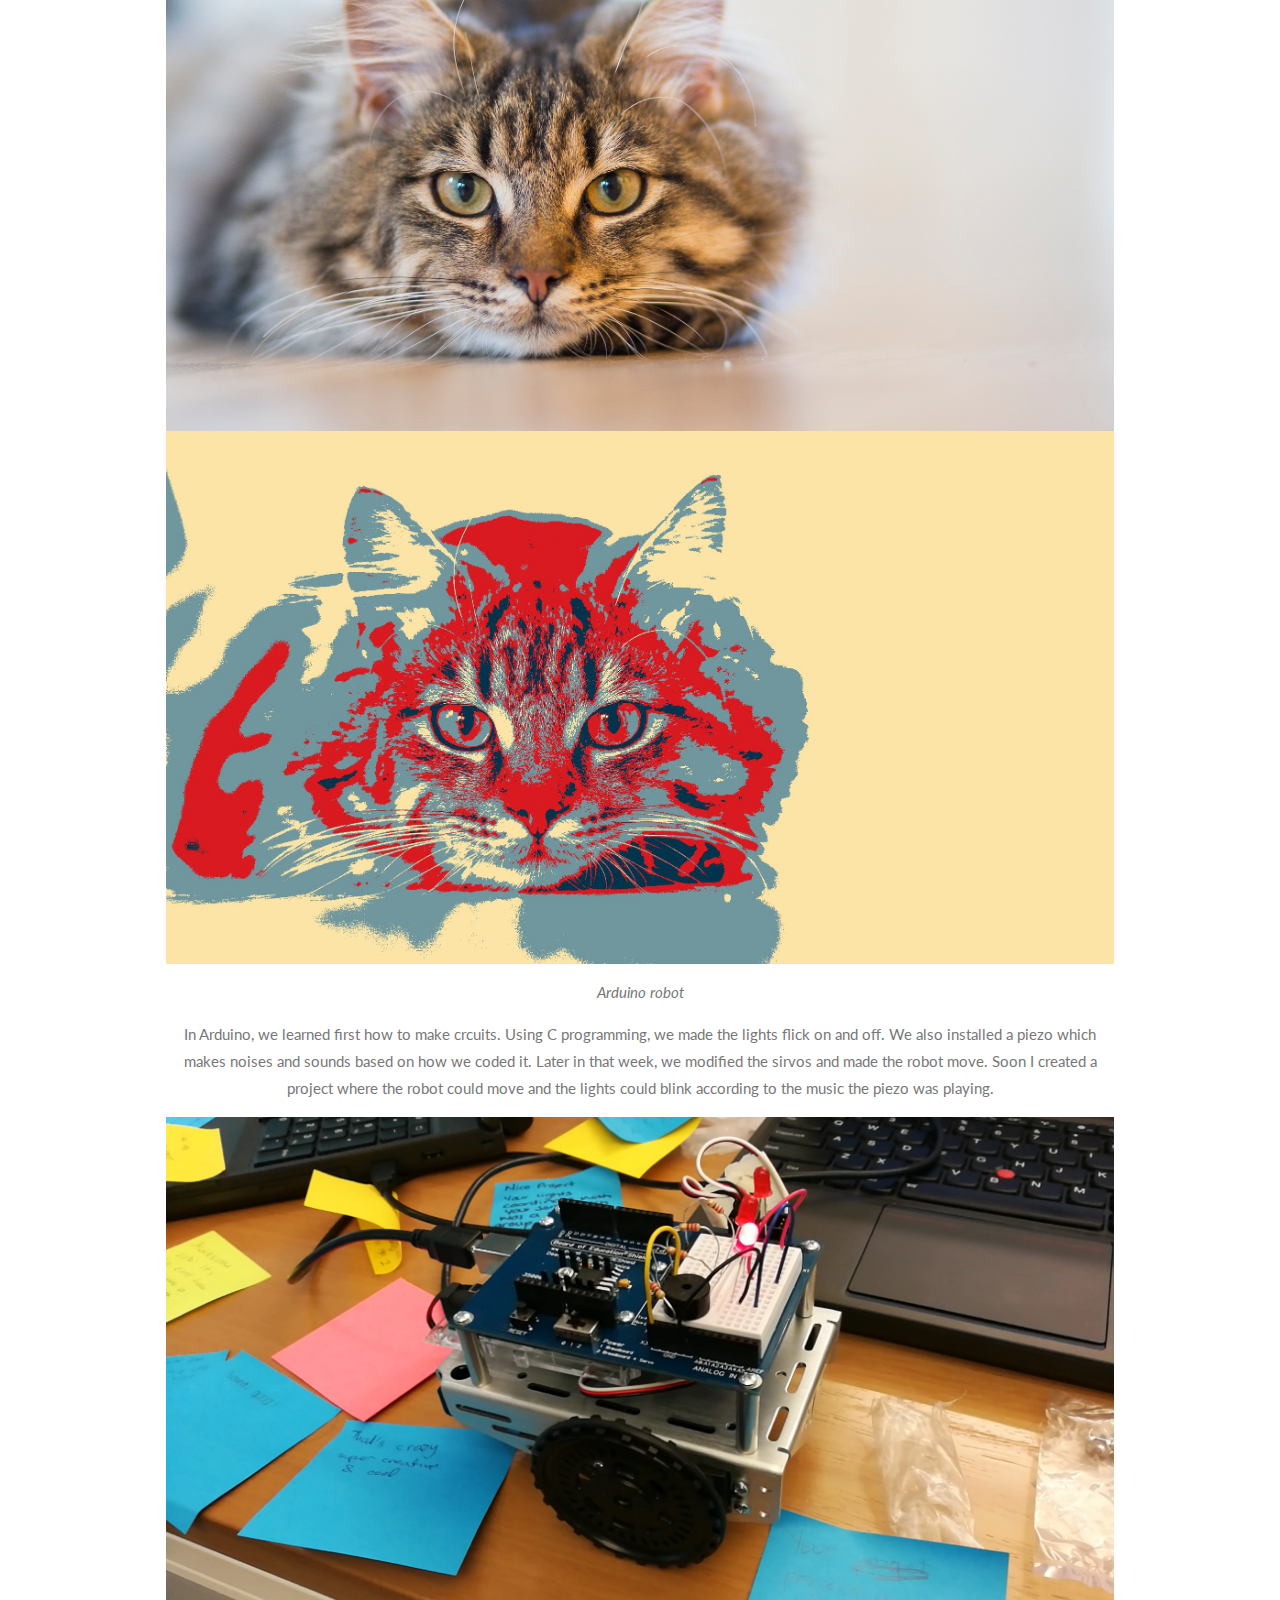
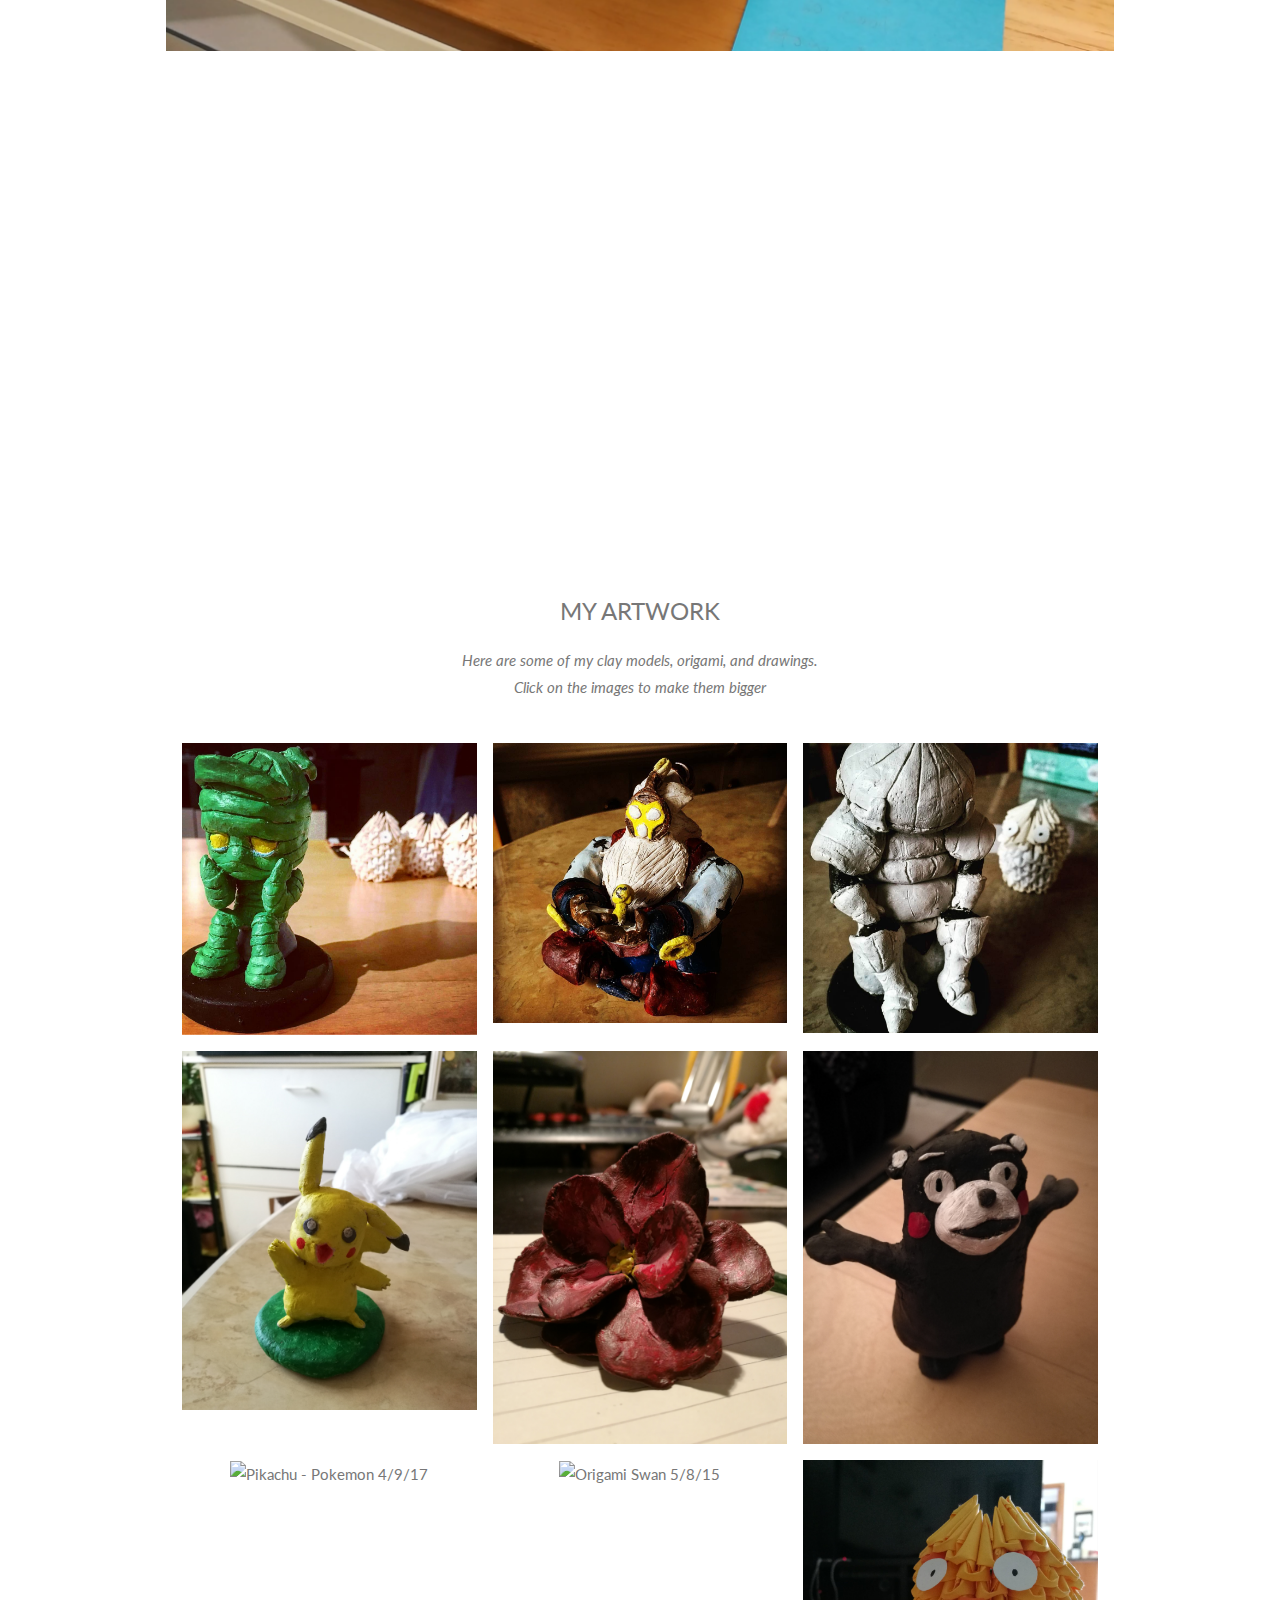
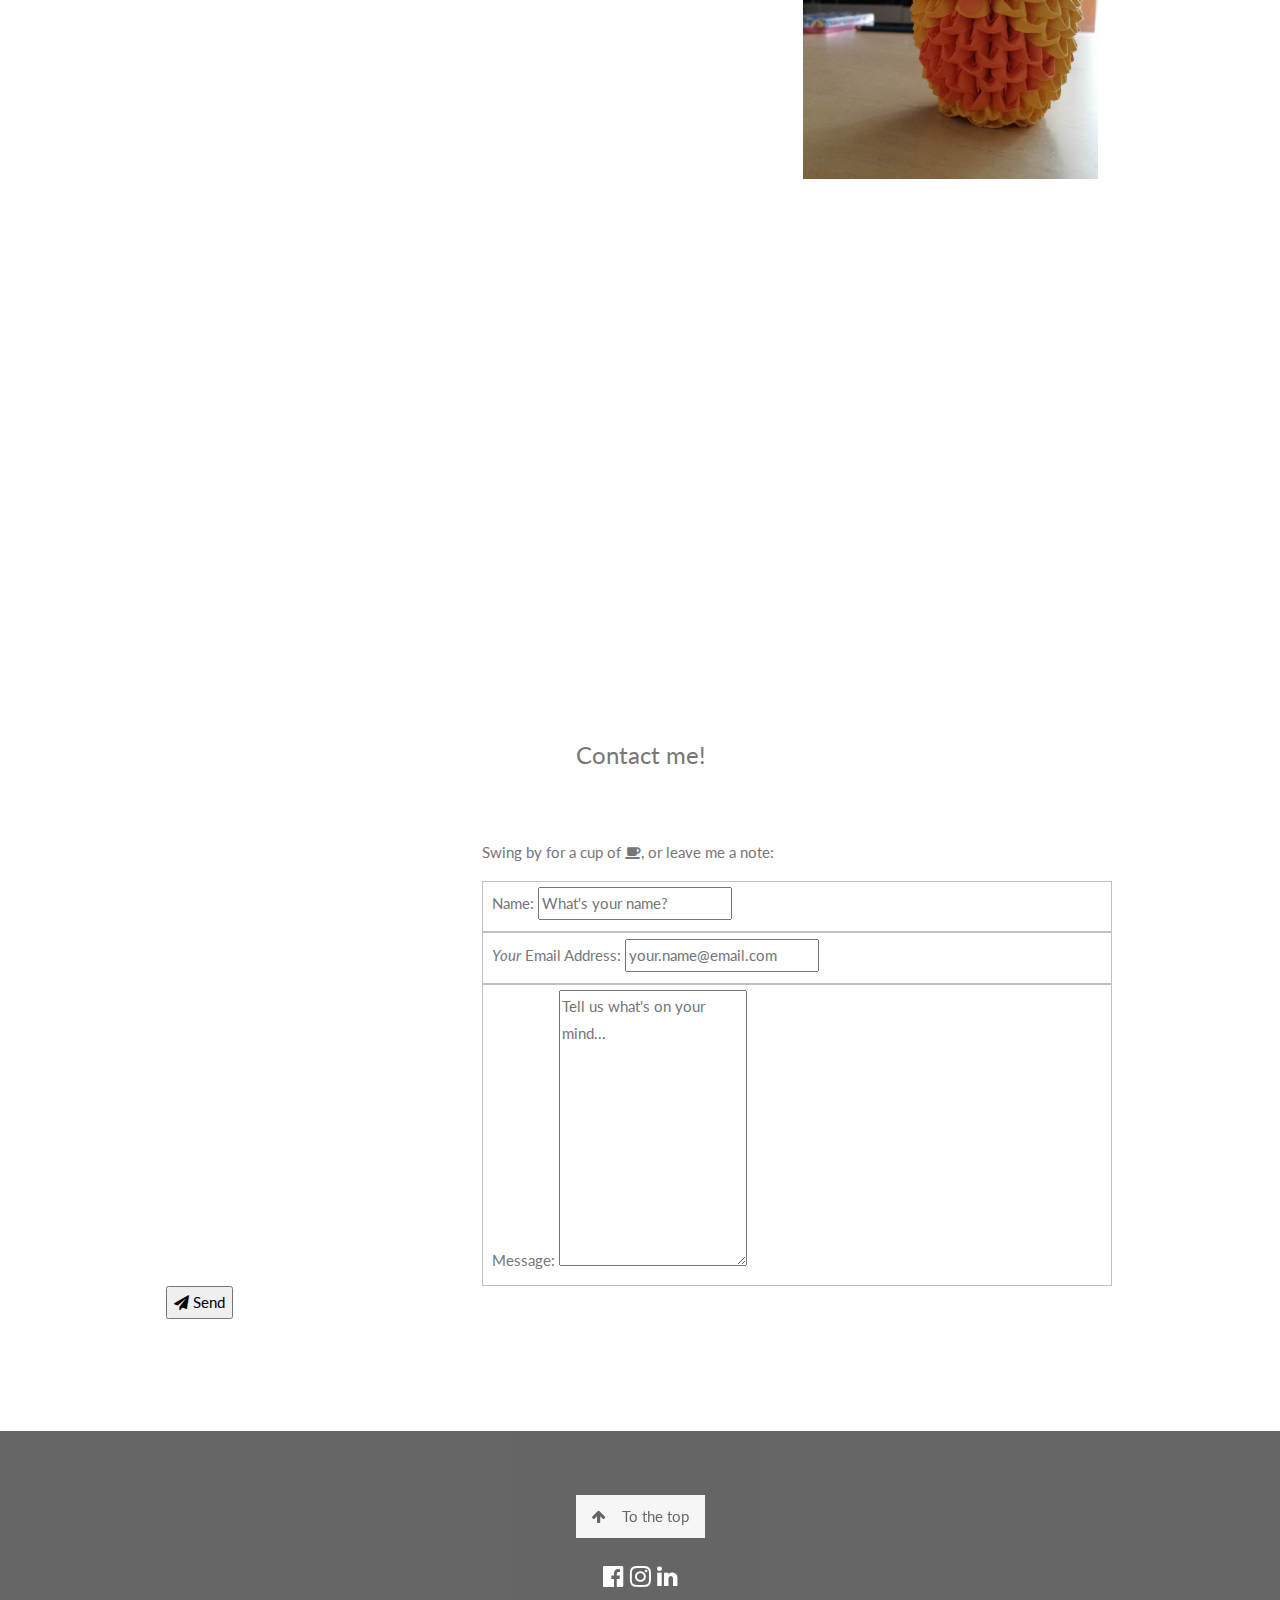
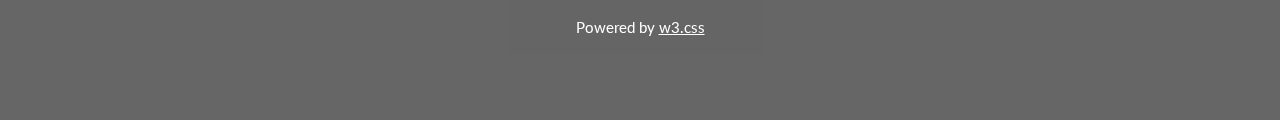
==== commit ce5d89a4: "Update index.html" ====
--- a/index.html
+++ b/index.html
@@ -273,15 +273,12 @@
 <!-- Container (Contact Section) -->
 <div class="w3-content w3-container w3-padding-64" id="contact">
   <h3 class="w3-center">Contact me!</h3>
-
   <div class="w3-row w3-padding-32 w3-section">
-    <div class="w3-col m8 w3-panel">
-      <div class="w3-large w3-margin-bottom">
-        <i class="fa fa-map-marker fa-fw w3-hover-text-black w3-xlarge w3-margin-right"></i> New York, US<br>
-        <i class="fa fa-phone fa-fw w3-hover-text-black w3-xlarge w3-margin-right"></i> Phone: 917-808-1751<br>
-        <i class="fa fa-envelope fa-fw w3-hover-text-black w3-xlarge w3-margin-right"></i> Email: vivianyee888@gmail.com<br>
-      </div>
-
+    <div class="w3-col m4 w3-container">
+      <!-- Add Google Maps -->
+      <div id="googleMap" class="w3-round-large w3-greyscale" style="width:100%;height:400px;"></div>
+    </div>
+    
       <!-- FORM -->
       <p>Swing by for a cup of <i class="fa fa-coffee"></i>, or leave me a note:</p>
       
